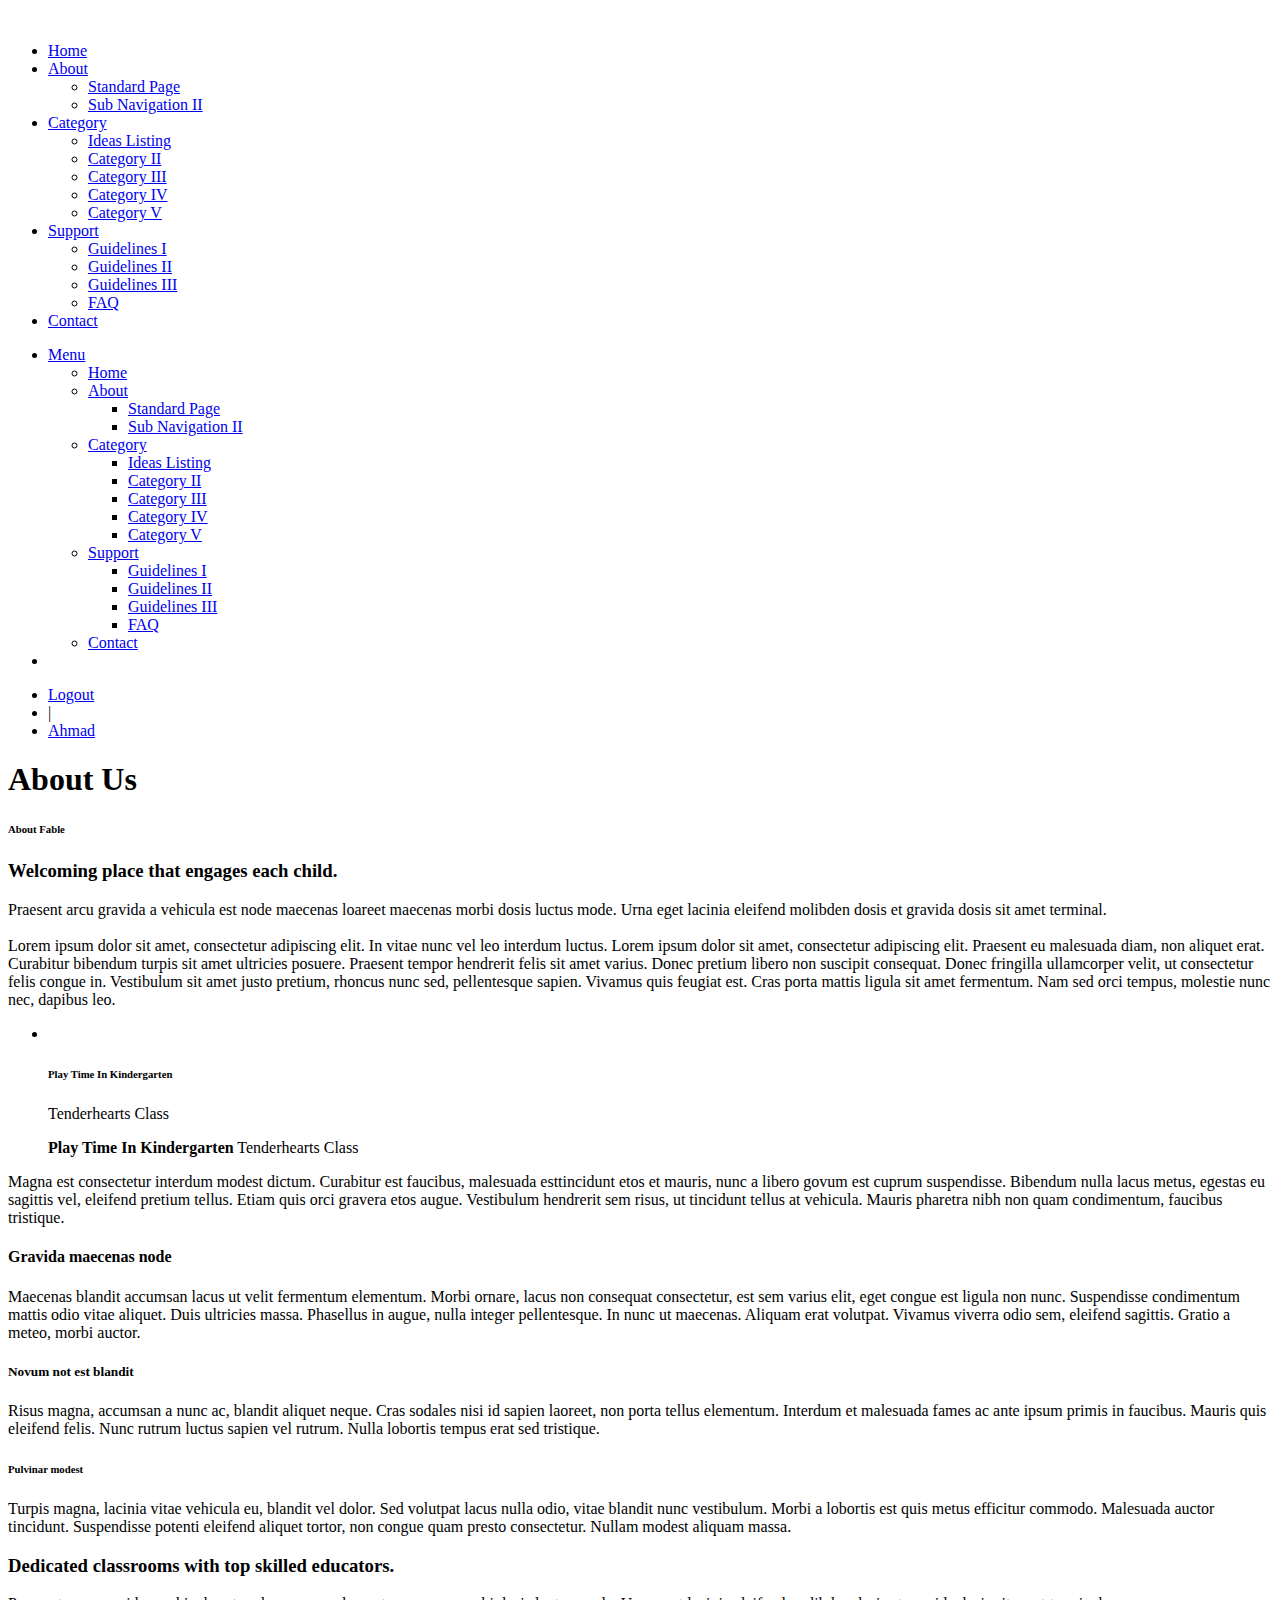
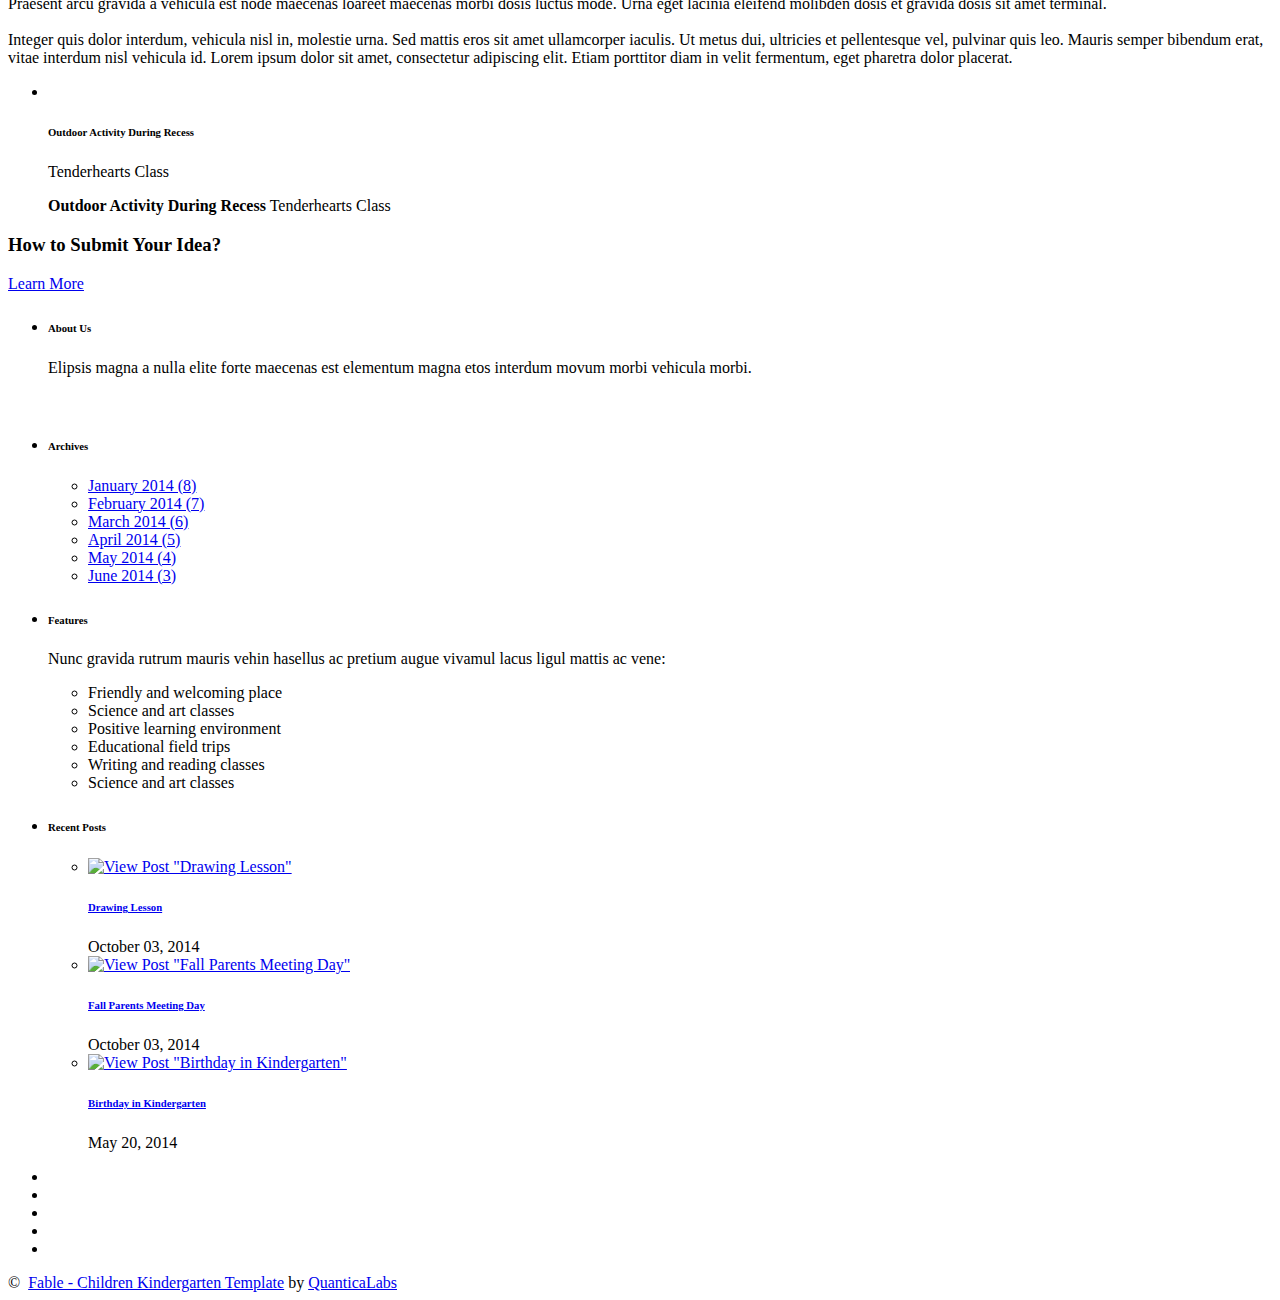
==== about.html @ e6a3b26c "Add files via upload" ====
<!DOCTYPE html>

<html class="template-page-about-us-1">

	<head>

		<title>IPFuntastic - Children Kindergarten Template</title>
		<meta name="keywords" content="" />
		<meta name="description" content="" />		

		<meta http-equiv="content-type" content="text/html; charset=utf-8"/>
		<meta name="viewport" content="width=device-width, initial-scale=1, maximum-scale=1"/>
		<link rel="shortcut icon" href="favicon.ico" type="image/x-icon">
        <link rel="icon" href="favicon.ico" type="image/x-icon">
		<link rel="stylesheet" type="text/css" href="https://fonts.googleapis.com/css?family=Droid+Serif:400,700italic,700,400italic%7CLato:400,100,100italic,300,300italic,400italic,700,700italic,900,900italic%7COpen+Sans:Open+Sans:400,800italic,800,700italic,700,600italic,600,400italic,300italic,300%7CHandlee">

		<link rel="stylesheet" type="text/css" href="style/megafish.css"/>
		<link rel="stylesheet" type="text/css" href="style/superfish.css"/> 
		<link rel="stylesheet" type="text/css" href="style/flexslider.css"/>
		<link rel="stylesheet" type="text/css" href="style/jquery.qtip.css"/>
		<link rel="stylesheet" type="text/css" href="style/jquery-ui.min.css"/>
		<link rel="stylesheet" type="text/css" href="style/jquery-supersized.css"/> 
		<link rel="stylesheet" type="text/css" href="style/jquery.nivo.slider.css"/>
		<link rel="stylesheet" type="text/css" href="style/fancybox/jquery.fancybox.css"/>
		<link rel="stylesheet" type="text/css" href="style/fancybox/helpers/jquery.fancybox-buttons.css"/>
		<link rel="stylesheet" type="text/css" href="style/revslider/layers.css"/> 
		<link rel="stylesheet" type="text/css" href="style/revslider/settings.css"/> 
		<link rel="stylesheet" type="text/css" href="style/revslider/navigation.css"/> 
		<link rel="stylesheet" type="text/css" href="style/base.css"/> 
		<link rel="stylesheet" type="text/css" href="style/responsive.css"/> 
		<link rel="stylesheet" type="text/css" href="style/retina.css"/> 

		<script type="text/javascript" src="script/jquery.min.js"></script>

	</head>

	<body class="template-page-about-us-1">		

		<!-- Header -->
		<div class="template-header">

			<!-- Top header -->
			<div class="template-header-top">

				<div class="template-main template-clear-fix">

					<div class="template-header-top-logo">
						<a href="index.html">
							<img src="media/image/logo_header.png" alt="" />
						</a>
					</div>

					<div class="template-header-top-menu template-clear-fix">	

						<nav class="template-component-menu-default">

							<ul class="sf-menu template-clear-fix">

								<li class="sf-mega-enable-0">
									<a href="index.html"><span class="template-icon-menu template-icon-menu-home"></span>Home</a>
								</li>
								<li class="sf-mega-enable-0">
									<a href="#"><span class="template-icon-menu template-icon-menu-document"></span>About</a>
									<ul>
										<li><a href="about.html" class="template-state-selected">Standard Page</a></li>
										<li><a href="#">Sub Navigation II</a></li>
									</ul>
								</li>
								<li class="sf-mega-enable-0">
									<a href="#"><span class="template-icon-menu template-icon-menu-printer"></span>Category</a>
									<ul>
										<li><a href="category.html">Ideas Listing</a></li>
										<li><a href="#">Category II</a></li>
										<li><a href="#">Category III</a></li>
										<li><a href="#">Category IV</a></li>
										<li><a href="#">Category V</a></li>
									</ul>
								</li>
								<li class="sf-mega-enable-0">
									<a href="#"><span class="template-icon-menu template-icon-menu-lab"></span>Support</a>
									<ul>
										<li><a href="#">Guidelines I</a></li>
										<li><a href="#">Guidelines II</a></li>
										<li><a href="#">Guidelines III</a></li>
										<li><a href="faq.html">FAQ</a></li>
									</ul>
								</li>
								<li class="sf-mega-enable-0">
									<a href="contact.html"><span class="template-icon-menu template-icon-menu-envelope"></span>Contact</a>
								</li>

							</ul>

						</nav>

						<nav class="template-component-menu-responsive">

							<ul class="template-clear-fix">

								<li>
									<a href="#">Menu<span></span></a>
									<ul>
										<li>
											<a href="index.html">Home<span></span></a>
										</li>
										<li>
											<a href="#">About<span></span></a>
											<ul>
												<li><a href="about.html" class="template-state-selected">Standard Page</a></li>
										        <li><a href="#">Sub Navigation II</a></li>
								            </ul>
										</li>
										<li>
											<a href="#">Category<span></span></a>
											<ul>
                                                <li><a href="idea-page.html">Ideas Listing</a></li>
                                                <li><a href="#">Category II</a></li>
                                                <li><a href="#">Category III</a></li>
                                                <li><a href="#">Category IV</a></li>
                                                <li><a href="#">Category V</a></li>
                                            </ul>
										</li>
										<li>
											<a href="#">Support<span></span></a>
											<ul>
                                                <li><a href="#">Guidelines I</a></li>
                                                <li><a href="#">Guidelines II</a></li>
                                                <li><a href="#">Guidelines III</a></li>
                                                <li><a href="faq.html">FAQ</a></li>
                                            </ul>
										</li>
										<li>
											<a href="contact.html">Contact<span></span></a>
										</li>

									</ul>

								<li>

							</ul>

						</nav>

					</div>

				</div>
			</div>

			<!-- Bottom header -->
			<div class="user-panel">
                <div class="template-main template-clear-fix">
                    <div class="content">
                        <ul class="login">
                            <li><a href="#">Logout</a></li>
                            <li>|</li>
                            <li><a href="#">Ahmad</a></li>
                        </ul>
                    </div>
                </div>                
            </div>
			<!-- Bottom header -->
			<div class="template-header-bottom">

				<div class="template-header-bottom-background template-header-bottom-background-img-1 template-header-bottom-background-style-1">
					<div class="template-main">
						<h1>About Us</h1>
						<h6>About Fable</h6>
					</div>
				</div>

			</div>

		</div>

			

		<!-- Content -->
		<div class="template-content">

			<!-- Section -->
			<div class="template-content-section template-padding-bottom-5">

				<!-- Main -->
				<div class="template-main">

					<!-- Layout 50x50 -->
					<div class="template-layout-50x50 template-clear-fix">

						<!-- Left column -->
						<div class="template-layout-column-left template-margin-bottom-reset">

							<div class="template-align-center">

								<h3>Welcoming place that <strong>engages each child.</strong></h3>

								<div class="template-component-divider template-component-divider-style-2"></div>

								<p class="template-margin-top-3">
									Praesent arcu gravida a vehicula est node maecenas loareet maecenas morbi dosis luctus mode. Urna eget lacinia eleifend molibden dosis et gravida dosis sit amet terminal.<br><br>
									
									Lorem ipsum dolor sit amet, consectetur adipiscing elit. In vitae nunc vel leo interdum luctus. Lorem ipsum dolor sit amet, consectetur adipiscing elit. Praesent eu malesuada diam, non aliquet erat. Curabitur bibendum turpis sit amet ultricies posuere. Praesent tempor hendrerit felis sit amet varius. Donec pretium libero non suscipit consequat. Donec fringilla ullamcorper velit, ut consectetur felis congue in. Vestibulum sit amet justo pretium, rhoncus nunc sed, pellentesque sapien. Vivamus quis feugiat est. Cras porta mattis ligula sit amet fermentum. Nam sed orci tempus, molestie nunc nec, dapibus leo.
								</p>

							</div>

						</div>

						<!-- Right column -->
						<div class="template-layout-column-right template-margin-bottom-reset">

							<!-- Gallery -->
							<div class="template-component-gallery">
								<ul class="template-layout-100 template-clear-fix">
									<li class="template-layout-column-left">
										<div class="template-component-image template-component-image-hover-slide-enable template-fancybox template-preloader">
											<a href="media/image/_sample/1050x770/10.jpg" data-fancybox-group="gallery-1">
												<img src="media/image/_sample/690x506/10.jpg" alt="" />
												<span><span><span></span></span></span>
											</a>
											<div>
												<h6>Play Time In Kindergarten</h6>
												<span>Tenderhearts Class</span>
											</div>
											<p><b>Play Time In Kindergarten</b> Tenderhearts Class</p>
										</div>
									</li>
								</ul>
							</div>

						</div>

					</div>

				</div>

			</div>

			<!-- Section -->
			<div class="template-content-section template-background-color-2">
		        <div class="template-main template-clear-fix">
		            <!-- Post -->
				<div class="template-post">

					<!-- Content -->
					<div class="template-post-section-content">
						<div class="template-post-content">

							<p>
								Magna est consectetur interdum modest dictum. Curabitur est faucibus, malesuada esttincidunt etos et mauris, nunc a libero govum est cuprum suspendisse. 
								Bibendum nulla lacus metus, egestas eu sagittis vel, eleifend pretium tellus. Etiam quis orci gravera etos augue. 
								Vestibulum hendrerit sem risus, ut tincidunt tellus at vehicula. Mauris pharetra nibh non quam condimentum, faucibus tristique.
							</p>

							<h4 class="template-margin-top-3">Gravida maecenas node</h4>
							<p class="template-padding-reset">
								Maecenas blandit accumsan lacus ut velit fermentum elementum. 
								Morbi ornare, lacus non consequat consectetur, est sem varius elit, eget congue est ligula non nunc. 
								Suspendisse condimentum mattis odio vitae aliquet. Duis ultricies massa. Phasellus in augue, nulla integer pellentesque. 
								In nunc ut maecenas. Aliquam erat volutpat. Vivamus viverra odio sem, eleifend sagittis. Gratio a meteo, morbi auctor.
							</p>
							<h5 class="template-margin-top-3">Novum not est blandit</h5>
							<p class="template-padding-reset">
								Risus magna, accumsan a nunc ac, blandit aliquet neque. Cras sodales nisi id sapien laoreet, non porta tellus elementum. 
								Interdum et malesuada fames ac ante ipsum primis in faucibus. Mauris quis eleifend felis. Nunc rutrum luctus sapien vel rutrum. 
								Nulla lobortis tempus erat sed tristique.
							</p>

							<h6 class="template-margin-top-3">Pulvinar modest</h6>
							<p class="template-padding-reset">
								Turpis magna, lacinia vitae vehicula eu, blandit vel dolor. Sed volutpat lacus nulla odio, vitae blandit nunc vestibulum. 
								Morbi a lobortis est quis metus efficitur commodo. Malesuada auctor tincidunt. 
								Suspendisse potenti eleifend aliquet tortor, non congue quam presto consectetur. 
								Nullam modest aliquam massa.
							</p>
						</div>
					</div>

				</div>	
		        </div>
				
				
			</div>

			<!-- Section -->
			<div class="template-content-section template-padding-bottom-5">

				<!-- Main -->
				<div class="template-main">

					<!-- Layout 50x50 -->
					<div class="template-layout-50x50 template-clear-fix">

						<!-- Left column -->
						<div class="template-layout-column-left template-margin-bottom-reset">

							<div class="template-align-center">

								<h3>Dedicated classrooms with <strong>top skilled educators.</strong></h3>

								<div class="template-component-divider template-component-divider-style-2"></div>


								<p class="template-margin-top-3">
									Praesent arcu gravida a vehicula est node maecenas loareet maecenas morbi dosis luctus mode. Urna eget lacinia eleifend molibden dosis et gravida dosis sit amet terminal.<br><br>
									Integer quis dolor interdum, vehicula nisl in, molestie urna. Sed mattis eros sit amet ullamcorper iaculis. Ut metus dui, ultricies et pellentesque vel, pulvinar quis leo. Mauris semper bibendum erat, vitae interdum nisl vehicula id. Lorem ipsum dolor sit amet, consectetur adipiscing elit. Etiam porttitor diam in velit fermentum, eget pharetra dolor placerat.
								</p>

							</div>

						</div>

						<!-- Right column -->
						<div class="template-layout-column-right template-margin-bottom-reset">

							<!-- Gallery -->
							<div class="template-component-gallery">
								<ul class="template-layout-100 template-clear-fix">
									<li class="template-layout-column-left">
										<div class="template-component-image template-component-image-hover-slide-enable template-fancybox template-preloader">
											<a href="media/image/_sample/1050x770/1.jpg" data-fancybox-group="gallery-1">
												<img src="media/image/_sample/690x506/1.jpg" alt="" />
												<span><span><span></span></span></span>
											</a>
											<div>
												<h6>Outdoor Activity During Recess</h6>
												<span>Tenderhearts Class</span>
											</div>
											<p><b>Outdoor Activity During Recess</b> Tenderhearts Class</p>
										</div>
									</li>
								</ul>
							</div>

						</div>

					</div>

				</div>

			</div>

			<!-- Section -->
			<div class="template-content-section template-padding-top-reset template-padding-bottom-reset template-background-color-2">
			
				<!-- Main -->
				<div class="template-main">
							
					<!-- Call to action -->
					<div class="template-component-call-to-action template-component-call-to-action-style-2">

						<!-- Content -->
						<div class="template-component-call-to-action-content">

							<!-- Left column -->
							<div class="template-component-call-to-action-content-left">

								<!-- Header -->
								<h3>How to Submit Your Idea?</h3>

							</div>

							<!-- Right column -->
							<div class="template-component-call-to-action-content-right">

								<!-- Button -->
								<a href="#" class="template-component-button template-component-button-style-1">Learn More<i></i></a>

							</div>									

						</div>

					</div>				
				
				</div>
			
			</div>

		</div>
		
		<!-- Footer -->
		<div class="template-footer">

			<!-- Top footer -->
			<div class="template-footer-top">

				<!-- Main -->
				<div class="template-main">

					<!-- Widget list -->
					<ul class="template-widget-list template-layout-25x25x25x25 template-clear-fix">	

						<!-- Left column -->
						<li class="template-layout-column-left">
							<h6>
								<span>About Us</span>
								<span></span>
							</h6>
							<div>
								<div class="template-widget-text">
									<p class="template-margin-reset">
										Elipsis magna a nulla elite forte maecenas est elementum magna etos interdum movum morbi vehicula morbi. 
									</p>
									<img src="media/image/logo_footer.png" class="template-footer-logo template-margin-top-2" alt="" />
								</div>
							</div>
						</li>

						<!-- Center left column -->
						<li class="template-layout-column-center-left">
							<h6>
								<span>Archives</span>
								<span></span>
							</h6>
							<div>
								<div class="template-widget-archive template-widget-archive-style-1">
									<ul>
										<li>
											<a href="blog-page-archive.html" title="January 2014 (8)">January 2014 (8)</a>
										</li>
										<li>
											<a href="blog-page-archive.html" title="February 2014 (7)">February 2014 (7)</a>
										</li>
										<li>
											<a href="blog-page-archive.html" title="March 2014 (6)">March 2014 (6)</a>
										</li>
										<li>
											<a href="blog-page-archive.html" title="April 2014 (5)">April 2014 (5)</a>
										</li>
										<li>
											<a href="blog-page-archive.html" title="May 2014 (4)">May 2014 (4)</a>
										</li>
										<li>
											<a href="blog-page-archive.html" title="June 2014 (3)">June 2014 (3)</a>
										</li>
									</ul>
								</div>
							</div>
						</li>

						<!-- Center right column -->
						<li class="template-layout-column-center-right">
							<h6>
								<span>Features</span>
								<span></span>
							</h6>
							<div>
								<p>Nunc gravida rutrum mauris vehin hasellus ac pretium augue vivamul lacus ligul mattis ac vene:</p>
								<div class="template-component-list template-component-list-style-1-alt template-margin-top-2">
									<ul>
										<li>Friendly and welcoming place</li>
										<li>Science and art classes</li>
										<li>Positive learning environment</li>
										<li>Educational field trips</li>
										<li>Writing and reading classes</li>
										<li>Science and art classes</li>												
									</ul>
								</div>
							</div>
						</li>

						<!-- Right column -->
						<li class="template-layout-column-right">
							<h6>
								<span>Recent Posts</span>
								<span></span>
							</h6>
							<div>
								<div class="template-widget-recent-post template-widget-recent-post-style-1">
									<ul>
										<li>
											<a href="post-image.html">
												<img src="media/image/_sample/150x150/7.jpg" alt="View Post &quot;Drawing Lesson&quot;"/>
											</a>
											<h6>
												<a href="post-image.html" title="View Post &quot;Drawing Lesson&quot;">
													Drawing Lesson
												</a>
											</h6>
											<span class="template-icon-blog template-icon-blog-date">October 03, 2014</span>
										</li>
										<li>
											<a href="post-image.html">
												<img src="media/image/_sample/150x150/4.jpg" alt="View Post &quot;Fall Parents Meeting Day&quot;"/>
											</a>
											<h6>
												<a href="post-image.html" title="View Post &quot;Fall Parents Meeting Day&quot;">
													Fall Parents Meeting Day
												</a>
											</h6>
											<span class="template-icon-blog template-icon-blog-date">October 03, 2014</span>
										</li>												
										<li>
											<a href="post-image.html">
												<img src="media/image/_sample/150x150/9.jpg" alt="View Post &quot;Birthday in Kindergarten&quot;"/>
											</a>
											<h6>
												<a href="post-image.html" title="View Post &quot;Birthday in Kindergarten&quot;">
													Birthday in Kindergarten
												</a>
											</h6>
											<span class="template-icon-blog template-icon-blog-date">May 20, 2014</span>
										</li>
									</ul>
								</div>									
							</div>
						</li>

					</ul>

				</div>

			</div>

			<!-- Bottom footer -->
			<div class="template-footer-bottom">
				<div class="template-align-center template-main">
					<div class="template-component-social-icon template-component-social-icon-style-1 template-clear-fix template-margin-bottom-2">
						<ul>
							<li><a href="#" class="template-component-social-icon-behance"></a></li>
							<li><a href="#" class="template-component-social-icon-dribbble"></a></li>
							<li><a href="#" class="template-component-social-icon-envato"></a></li>
							<li><a href="#" class="template-component-social-icon-facebook"></a></li>
							<li><a href="#" class="template-component-social-icon-twitter"></a></li>
						</ul>
					</div>
					<div>
						&copy;&nbsp;
						<a href="http://themeforest.net/user/QuanticaLabs/portfolio?ref=QuanticaLabs">Fable - Children Kindergarten Template</a> 
						by <a href="http://themeforest.net/user/QuanticaLabs/portfolio?ref=QuanticaLabs">QuanticaLabs</a>
					</div>
				</div>
			</div>

		</div>

		<!-- Go to top button -->
		<a href="#go-to-top" class="template-component-go-to-top"></a>

		<script type="text/javascript" src="script/jquery-ui.min.js"></script>
		<script type="text/javascript" src="script/jquery.vide.js"></script>
		<script type="text/javascript" src="script/superfish.min.js"></script>
		<script type="text/javascript" src="script/jquery.easing.js"></script>
		<script type="text/javascript" src="script/jquery.blockUI.js"></script>
		<script type="text/javascript" src="script/jquery.qtip.min.js"></script>
		<script type="text/javascript" src="script/jquery.actual.min.js"></script>
		<script type="text/javascript" src="script/jquery.jplayer.min.js"></script>
		<script type="text/javascript" src="script/jquery.scrollTo.min.js"></script>
		<script type="text/javascript" src="script/jquery.waypoints.min.js"></script>
		<script type="text/javascript" src="script/jquery.countdown.min.js"></script>
		<script type="text/javascript" src="script/jplayer.playlist.min.js"></script>
		<script type="text/javascript" src="script/jquery.zaccordion.min.js"></script>
		<script type="text/javascript" src="script/jquery.flexslider-min.js"></script>
		<script type="text/javascript" src="script/jquery.supersized.min.js"></script>
		<script type="text/javascript" src="script/jquery.nivo.slider.pack.js"></script>
		<script type="text/javascript" src="script/jquery.touchSwipe.min.js"></script>
		<script type="text/javascript" src="script/jquery.infieldlabel.min.js"></script>
		<script type="text/javascript" src="script/jquery.carouFredSel.packed.js"></script>
		<script type="text/javascript" src="script/jquery.fancybox.js"></script>
		<script type="text/javascript" src="script/jquery.fancybox-media.js"></script>
		<script type="text/javascript" src="script/jquery.fancybox-buttons.js"></script>
		<script type="text/javascript" src="script/jquery.windowDimensionListener.js"></script>
		<script type="text/javascript" src="script/jquery.responsiveElement.js"></script>

		<script type="text/javascript" src="script/revslider/jquery.themepunch.revolution.min.js"></script>
		<script type="text/javascript" src="script/revslider/jquery.themepunch.tools.min.js"></script>
		<script type="text/javascript" src="script/revslider/extensions/revolution.extension.actions.min.js"></script>
		<script type="text/javascript" src="script/revslider/extensions/revolution.extension.carousel.min.js"></script>
		<script type="text/javascript" src="script/revslider/extensions/revolution.extension.kenburn.min.js"></script>
		<script type="text/javascript" src="script/revslider/extensions/revolution.extension.layeranimation.min.js"></script>
		<script type="text/javascript" src="script/revslider/extensions/revolution.extension.migration.min.js"></script>
		<script type="text/javascript" src="script/revslider/extensions/revolution.extension.navigation.min.js"></script>
		<script type="text/javascript" src="script/revslider/extensions/revolution.extension.parallax.min.js"></script>
		<script type="text/javascript" src="script/revslider/extensions/revolution.extension.slideanims.min.js"></script>
		<script type="text/javascript" src="script/revslider/extensions/revolution.extension.video.min.js"></script>

		<script type="text/javascript" src="script/sticky.min.js"></script>
		<script type="text/javascript" src="http://maps.google.com/maps/api/js?sensor=false"></script>  

		<script type="text/javascript" src="script/jquery.template.component.js"></script>

		<script type="text/javascript" src="script/public.js"></script>

	</body>

</html>
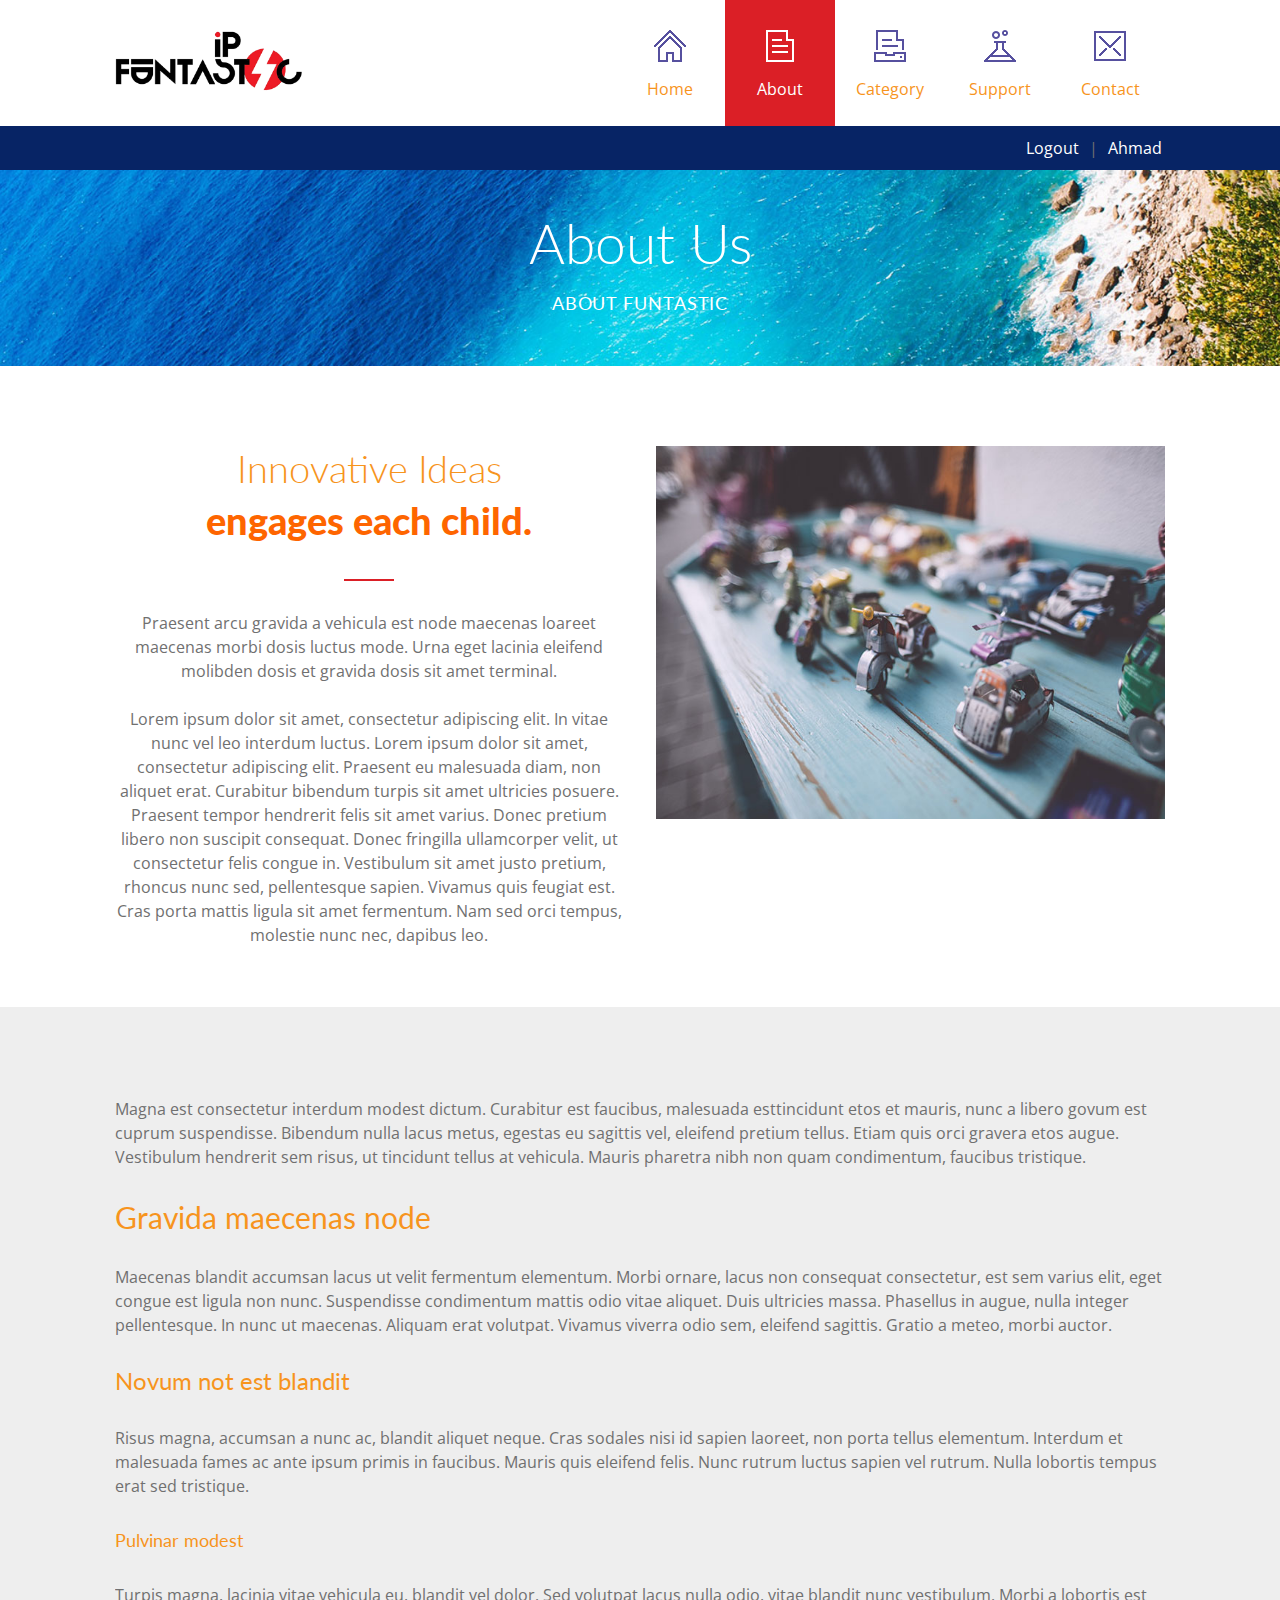
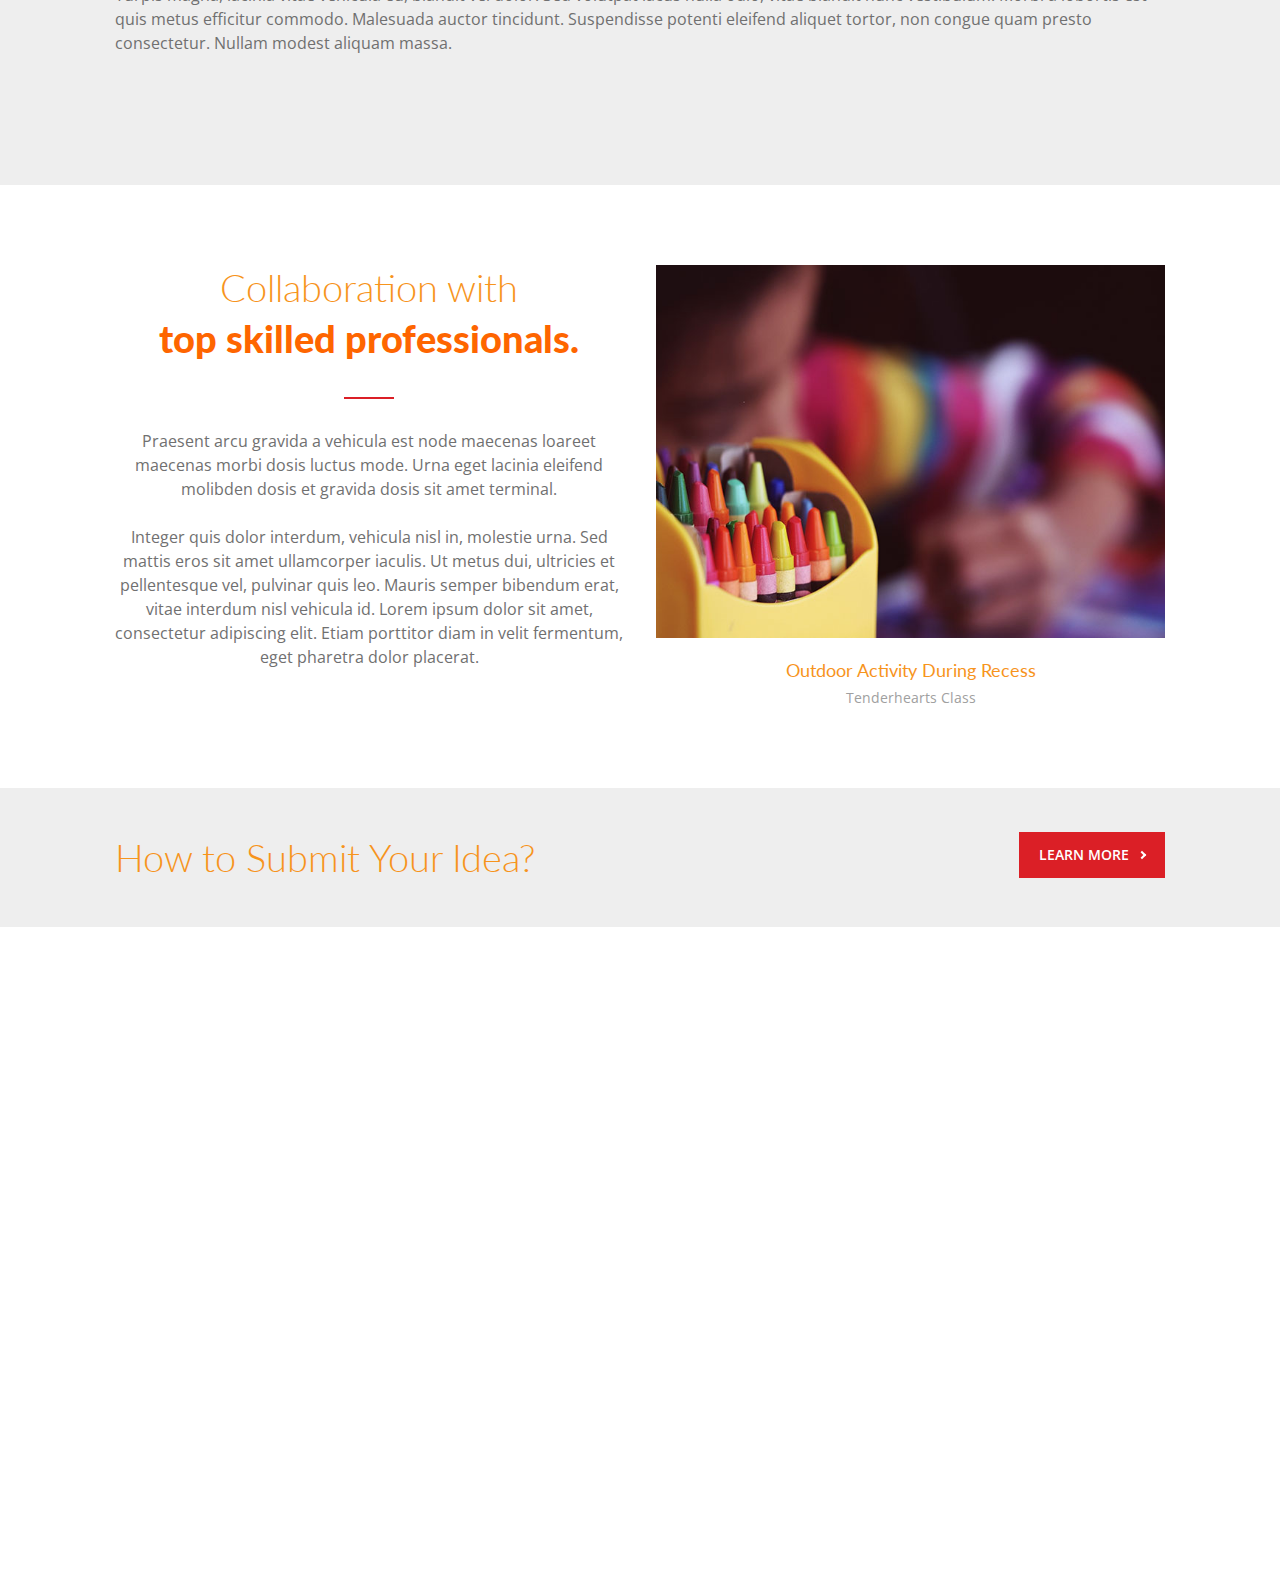
==== commit 933e8234: "added new file, faq.html and 404.html" ====
--- a/about.html
+++ b/about.html
@@ -165,7 +165,7 @@
 				<div class="template-header-bottom-background template-header-bottom-background-img-1 template-header-bottom-background-style-1">
 					<div class="template-main">
 						<h1>About Us</h1>
-						<h6>About Fable</h6>
+						<h6>About Funtastic</h6>
 					</div>
 				</div>
 
@@ -192,7 +192,7 @@
 
 							<div class="template-align-center">
 
-								<h3>Welcoming place that <strong>engages each child.</strong></h3>
+								<h3>Innovative Ideas <strong>engages each child.</strong></h3>
 
 								<div class="template-component-divider template-component-divider-style-2"></div>
 
@@ -218,11 +218,6 @@
 												<img src="media/image/_sample/690x506/10.jpg" alt="" />
 												<span><span><span></span></span></span>
 											</a>
-											<div>
-												<h6>Play Time In Kindergarten</h6>
-												<span>Tenderhearts Class</span>
-											</div>
-											<p><b>Play Time In Kindergarten</b> Tenderhearts Class</p>
 										</div>
 									</li>
 								</ul>
@@ -296,7 +291,7 @@
 
 							<div class="template-align-center">
 
-								<h3>Dedicated classrooms with <strong>top skilled educators.</strong></h3>
+								<h3>Collaboration with <strong>top skilled professionals.</strong></h3>
 
 								<div class="template-component-divider template-component-divider-style-2"></div>
 
@@ -416,22 +411,22 @@
 								<div class="template-widget-archive template-widget-archive-style-1">
 									<ul>
 										<li>
-											<a href="blog-page-archive.html" title="January 2014 (8)">January 2014 (8)</a>
-										</li>
-										<li>
-											<a href="blog-page-archive.html" title="February 2014 (7)">February 2014 (7)</a>
-										</li>
-										<li>
-											<a href="blog-page-archive.html" title="March 2014 (6)">March 2014 (6)</a>
-										</li>
-										<li>
-											<a href="blog-page-archive.html" title="April 2014 (5)">April 2014 (5)</a>
-										</li>
-										<li>
-											<a href="blog-page-archive.html" title="May 2014 (4)">May 2014 (4)</a>
-										</li>
-										<li>
-											<a href="blog-page-archive.html" title="June 2014 (3)">June 2014 (3)</a>
+											<a href="archive.html" title="January 2014 (8)">January 2014 (8)</a>
+										</li>
+										<li>
+											<a href="archive.html" title="February 2014 (7)">February 2014 (7)</a>
+										</li>
+										<li>
+											<a href="archive.html" title="March 2014 (6)">March 2014 (6)</a>
+										</li>
+										<li>
+											<a href="archive.html" title="April 2014 (5)">April 2014 (5)</a>
+										</li>
+										<li>
+											<a href="archive.html" title="May 2014 (4)">May 2014 (4)</a>
+										</li>
+										<li>
+											<a href="archive.html" title="June 2014 (3)">June 2014 (3)</a>
 										</li>
 									</ul>
 								</div>
@@ -441,19 +436,19 @@
 						<!-- Center right column -->
 						<li class="template-layout-column-center-right">
 							<h6>
-								<span>Features</span>
+								<span>Featured Ideas</span>
 								<span></span>
 							</h6>
 							<div>
 								<p>Nunc gravida rutrum mauris vehin hasellus ac pretium augue vivamul lacus ligul mattis ac vene:</p>
 								<div class="template-component-list template-component-list-style-1-alt template-margin-top-2">
 									<ul>
-										<li>Friendly and welcoming place</li>
-										<li>Science and art classes</li>
-										<li>Positive learning environment</li>
-										<li>Educational field trips</li>
-										<li>Writing and reading classes</li>
-										<li>Science and art classes</li>												
+										<li>Idea title 1</li>
+										<li>Idea title 2</li>
+										<li>Idea title 3</li>
+										<li>Idea title 4</li>
+										<li>Idea title 5</li>
+										<li>Idea title 6</li>												
 									</ul>
 								</div>
 							</div>
@@ -469,37 +464,37 @@
 								<div class="template-widget-recent-post template-widget-recent-post-style-1">
 									<ul>
 										<li>
-											<a href="post-image.html">
+											<a href="idea-page.html">
 												<img src="media/image/_sample/150x150/7.jpg" alt="View Post &quot;Drawing Lesson&quot;"/>
 											</a>
 											<h6>
-												<a href="post-image.html" title="View Post &quot;Drawing Lesson&quot;">
-													Drawing Lesson
+												<a href="idea-page.html" title="View Post &quot;Drawing Lesson&quot;">
+													Idea's Title
 												</a>
 											</h6>
-											<span class="template-icon-blog template-icon-blog-date">October 03, 2014</span>
-										</li>
-										<li>
-											<a href="post-image.html">
+											<span class="template-icon-blog template-icon-blog-date">June 03, 2016</span>
+										</li>
+										<li>
+											<a href="idea-page.html">
 												<img src="media/image/_sample/150x150/4.jpg" alt="View Post &quot;Fall Parents Meeting Day&quot;"/>
 											</a>
 											<h6>
-												<a href="post-image.html" title="View Post &quot;Fall Parents Meeting Day&quot;">
-													Fall Parents Meeting Day
+												<a href="idea-page.html" title="View Post &quot;Fall Parents Meeting Day&quot;">
+													Idea's Title 2
 												</a>
 											</h6>
-											<span class="template-icon-blog template-icon-blog-date">October 03, 2014</span>
+											<span class="template-icon-blog template-icon-blog-date">May 10, 2016</span>
 										</li>												
 										<li>
-											<a href="post-image.html">
+											<a href="idea-page.html">
 												<img src="media/image/_sample/150x150/9.jpg" alt="View Post &quot;Birthday in Kindergarten&quot;"/>
 											</a>
 											<h6>
-												<a href="post-image.html" title="View Post &quot;Birthday in Kindergarten&quot;">
-													Birthday in Kindergarten
+												<a href="idea-page.html" title="View Post &quot;Birthday in Kindergarten&quot;">
+													Idea's Title 3
 												</a>
 											</h6>
-											<span class="template-icon-blog template-icon-blog-date">May 20, 2014</span>
+											<span class="template-icon-blog template-icon-blog-date">April 20, 2016</span>
 										</li>
 									</ul>
 								</div>									
@@ -517,17 +512,17 @@
 				<div class="template-align-center template-main">
 					<div class="template-component-social-icon template-component-social-icon-style-1 template-clear-fix template-margin-bottom-2">
 						<ul>
-							<li><a href="#" class="template-component-social-icon-behance"></a></li>
-							<li><a href="#" class="template-component-social-icon-dribbble"></a></li>
-							<li><a href="#" class="template-component-social-icon-envato"></a></li>
-							<li><a href="#" class="template-component-social-icon-facebook"></a></li>
+						    <li><a href="#" class="template-component-social-icon-facebook"></a></li>
 							<li><a href="#" class="template-component-social-icon-twitter"></a></li>
+							<li><a href="#" class="template-component-social-icon-instagram"></a></li>
+							<li><a href="#" class="template-component-social-icon-youtube"></a></li>
+							<li><a href="#" class="template-component-social-icon-googleplus"></a></li>
 						</ul>
 					</div>
 					<div>
 						&copy;&nbsp;
-						<a href="http://themeforest.net/user/QuanticaLabs/portfolio?ref=QuanticaLabs">Fable - Children Kindergarten Template</a> 
-						by <a href="http://themeforest.net/user/QuanticaLabs/portfolio?ref=QuanticaLabs">QuanticaLabs</a>
+						<a href="#">IPFuntastic Ideas Bank</a> 
+						by <a href="http://www.opendynamics.com.my">Open Dynamics Sdn Bhd</a>
 					</div>
 				</div>
 			</div>
--- a/style/megafish.css
+++ b/style/megafish.css
@@ -0,0 +1,26 @@
+/*** ESSENTIAL STYLES ***/
+.sf-menu {
+  position: relative;
+  margin: 0;
+  padding: 0;
+  list-style: none;
+}
+.sf-menu .sf-mega {
+  position: absolute;
+  display: none;
+  top: 100%;
+  left: 0;
+  z-index: 99;
+}
+.sf-menu > li {
+  float: left;
+}
+.sf-menu li:hover > .sf-mega,
+.sf-menu li.sfHover > .sf-mega {
+  display: block;
+}
+
+.sf-menu > li > a {
+  display: block;
+  position: relative;
+}--- a/style/superfish.css
+++ b/style/superfish.css
@@ -0,0 +1,44 @@
+
+.sf-menu,
+.sf-menu * 
+{
+	margin:0;
+	padding:0;
+	list-style:none;
+}
+
+.sf-menu li 
+{
+	position:relative;
+}
+
+.sf-menu ul 
+{
+	left:0;
+	top:100%;
+	z-index:99;
+	display:none;
+	position:absolute;
+}
+
+.sf-menu>li 
+{
+	float:left;
+}
+
+.sf-menu li:hover>ul,
+.sf-menu li.sfHover>ul 
+{
+	display:block;
+}
+
+.sf-menu a 
+{
+	display:block;
+	position:relative;
+}
+.sf-menu ul ul 
+{
+	top:0;
+	left:100%;
+}--- a/style/revslider/layers.css
+++ b/style/revslider/layers.css
@@ -0,0 +1,4242 @@
+/*-----------------------------------------------------------------------------
+
+-	Revolution Slider 5.0 Layer Style Settings -
+
+Screen Stylesheet
+
+version:   	5.0.0
+date:      	18/03/15
+author:		themepunch
+email:     	info@themepunch.com
+website:   	http://www.themepunch.com
+-----------------------------------------------------------------------------*/
+
+.tp-caption.Twitter-Content a,.tp-caption.Twitter-Content a:visited
+{
+	color:#0084B4!important;
+}
+
+.tp-caption.Twitter-Content a:hover
+{
+	color:#0084B4!important;
+	text-decoration:underline!important;
+}
+
+.tp-caption.medium_grey,.medium_grey
+{
+	background-color:#888;
+	border-style:none;
+	border-width:0;
+	color:#fff;
+	font-family:Arial;
+	font-size:20px;
+	font-weight:700;
+	line-height:20px;
+	margin:0;
+	padding:2px 4px;
+	position:absolute;
+	text-shadow:0 2px 5px rgba(0,0,0,0.5);
+	white-space:nowrap;
+}
+
+.tp-caption.small_text,.small_text
+{
+	border-style:none;
+	border-width:0;
+	color:#fff;
+	font-family:Arial;
+	font-size:14px;
+	font-weight:700;
+	line-height:20px;
+	margin:0;
+	position:absolute;
+	text-shadow:0 2px 5px rgba(0,0,0,0.5);
+	white-space:nowrap;
+}
+
+.tp-caption.medium_text,.medium_text
+{
+	border-style:none;
+	border-width:0;
+	color:#fff;
+	font-family:Arial;
+	font-size:20px;
+	font-weight:700;
+	line-height:20px;
+	margin:0;
+	position:absolute;
+	text-shadow:0 2px 5px rgba(0,0,0,0.5);
+	white-space:nowrap;
+}
+
+.tp-caption.large_text,.large_text
+{
+	border-style:none;
+	border-width:0;
+	color:#fff;
+	font-family:Arial;
+	font-size:40px;
+	font-weight:700;
+	line-height:40px;
+	margin:0;
+	position:absolute;
+	text-shadow:0 2px 5px rgba(0,0,0,0.5);
+	white-space:nowrap;
+}
+
+.tp-caption.very_large_text,.very_large_text
+{
+	border-style:none;
+	border-width:0;
+	color:#fff;
+	font-family:Arial;
+	font-size:60px;
+	font-weight:700;
+	letter-spacing:-2px;
+	line-height:60px;
+	margin:0;
+	position:absolute;
+	text-shadow:0 2px 5px rgba(0,0,0,0.5);
+	white-space:nowrap;
+}
+
+.tp-caption.very_big_white,.very_big_white
+{
+	background-color:#000;
+	border-style:none;
+	border-width:0;
+	color:#fff;
+	font-family:Arial;
+	font-size:60px;
+	font-weight:800;
+	line-height:60px;
+	margin:0;
+	padding:1px 4px 0;
+	position:absolute;
+	text-shadow:none;
+	white-space:nowrap;
+}
+
+.tp-caption.very_big_black,.very_big_black
+{
+	background-color:#fff;
+	border-style:none;
+	border-width:0;
+	color:#000;
+	font-family:Arial;
+	font-size:60px;
+	font-weight:700;
+	line-height:60px;
+	margin:0;
+	padding:1px 4px 0;
+	position:absolute;
+	text-shadow:none;
+	white-space:nowrap;
+}
+
+.tp-caption.modern_medium_fat,.modern_medium_fat
+{
+	border-style:none;
+	border-width:0;
+	color:#000;
+	font-family:"Open Sans", sans-serif;
+	font-size:24px;
+	font-weight:800;
+	line-height:20px;
+	margin:0;
+	position:absolute;
+	text-shadow:none;
+	white-space:nowrap;
+}
+
+.tp-caption.modern_medium_fat_white,.modern_medium_fat_white
+{
+	border-style:none;
+	border-width:0;
+	color:#fff;
+	font-family:"Open Sans", sans-serif;
+	font-size:24px;
+	font-weight:800;
+	line-height:20px;
+	margin:0;
+	position:absolute;
+	text-shadow:none;
+	white-space:nowrap;
+}
+
+.tp-caption.modern_medium_light,.modern_medium_light
+{
+	border-style:none;
+	border-width:0;
+	color:#000;
+	font-family:"Open Sans", sans-serif;
+	font-size:24px;
+	font-weight:300;
+	line-height:20px;
+	margin:0;
+	position:absolute;
+	text-shadow:none;
+	white-space:nowrap;
+}
+
+.tp-caption.modern_big_bluebg,.modern_big_bluebg
+{
+	background-color:#4e5b6c;
+	border-style:none;
+	border-width:0;
+	color:#fff;
+	font-family:"Open Sans", sans-serif;
+	font-size:30px;
+	font-weight:800;
+	letter-spacing:0;
+	line-height:36px;
+	margin:0;
+	padding:3px 10px;
+	position:absolute;
+	text-shadow:none;
+}
+
+.tp-caption.modern_big_redbg,.modern_big_redbg
+{
+	background-color:#de543e;
+	border-style:none;
+	border-width:0;
+	color:#fff;
+	font-family:"Open Sans", sans-serif;
+	font-size:30px;
+	font-weight:300;
+	letter-spacing:0;
+	line-height:36px;
+	margin:0;
+	padding:1px 10px 3px;
+	position:absolute;
+	text-shadow:none;
+}
+
+.tp-caption.modern_small_text_dark,.modern_small_text_dark
+{
+	border-style:none;
+	border-width:0;
+	color:#555;
+	font-family:Arial;
+	font-size:14px;
+	line-height:22px;
+	margin:0;
+	position:absolute;
+	text-shadow:none;
+	white-space:nowrap;
+}
+
+.tp-caption.boxshadow,.boxshadow
+{
+	-moz-box-shadow:0 0 20px rgba(0,0,0,0.5);
+	-webkit-box-shadow:0 0 20px rgba(0,0,0,0.5);
+	box-shadow:0 0 20px rgba(0,0,0,0.5);
+}
+
+.tp-caption.black,.black
+{
+	color:#000;
+	text-shadow:none;
+}
+
+.tp-caption.noshadow,.noshadow
+{
+	text-shadow:none;
+}
+
+.tp-caption.thinheadline_dark,.thinheadline_dark
+{
+	background-color:transparent;
+	color:rgba(0,0,0,0.85);
+	font-family:"Open Sans";
+	font-size:30px;
+	font-weight:300;
+	line-height:30px;
+	position:absolute;
+	text-shadow:none;
+}
+
+.tp-caption.thintext_dark,.thintext_dark
+{
+	background-color:transparent;
+	color:rgba(0,0,0,0.85);
+	font-family:"Open Sans";
+	font-size:16px;
+	font-weight:300;
+	line-height:26px;
+	position:absolute;
+	text-shadow:none;
+}
+
+.tp-caption.largeblackbg,.largeblackbg
+{
+	-moz-border-radius:0;
+	-webkit-border-radius:0;
+	background-color:#000;
+	border-radius:0;
+	color:#fff;
+	font-family:"Open Sans";
+	font-size:50px;
+	font-weight:300;
+	line-height:70px;
+	padding:0 20px;
+	position:absolute;
+	text-shadow:none;
+}
+
+.tp-caption.largepinkbg,.largepinkbg
+{
+	-moz-border-radius:0;
+	-webkit-border-radius:0;
+	background-color:#db4360;
+	border-radius:0;
+	color:#fff;
+	font-family:"Open Sans";
+	font-size:50px;
+	font-weight:300;
+	line-height:70px;
+	padding:0 20px;
+	position:absolute;
+	text-shadow:none;
+}
+
+.tp-caption.largewhitebg,.largewhitebg
+{
+	-moz-border-radius:0;
+	-webkit-border-radius:0;
+	background-color:#fff;
+	border-radius:0;
+	color:#000;
+	font-family:"Open Sans";
+	font-size:50px;
+	font-weight:300;
+	line-height:70px;
+	padding:0 20px;
+	position:absolute;
+	text-shadow:none;
+}
+
+.tp-caption.largegreenbg,.largegreenbg
+{
+	-moz-border-radius:0;
+	-webkit-border-radius:0;
+	background-color:#67ae73;
+	border-radius:0;
+	color:#fff;
+	font-family:"Open Sans";
+	font-size:50px;
+	font-weight:300;
+	line-height:70px;
+	padding:0 20px;
+	position:absolute;
+	text-shadow:none;
+}
+
+.tp-caption.excerpt,.excerpt
+{
+	background-color:rgba(0,0,0,1);
+	border-color:#fff;
+	border-style:none;
+	border-width:0;
+	color:#fff;
+	font-family:Arial;
+	font-size:36px;
+	font-weight:700;
+	height:auto;
+	letter-spacing:-1.5px;
+	line-height:36px;
+	margin:0;
+	padding:1px 4px 0;
+	text-decoration:none;
+	text-shadow:none;
+	white-space:normal!important;
+	width:150px;
+}
+
+.tp-caption.large_bold_grey,.large_bold_grey
+{
+	background-color:transparent;
+	border-color:#ffd658;
+	border-style:none;
+	border-width:0;
+	color:#666;
+	font-family:"Open Sans";
+	font-size:60px;
+	font-weight:800;
+	line-height:60px;
+	margin:0;
+	padding:1px 4px 0;
+	text-decoration:none;
+	text-shadow:none;
+}
+
+.tp-caption.medium_thin_grey,.medium_thin_grey
+{
+	background-color:transparent;
+	border-color:#ffd658;
+	border-style:none;
+	border-width:0;
+	color:#666;
+	font-family:"Open Sans";
+	font-size:34px;
+	font-weight:300;
+	line-height:30px;
+	margin:0;
+	padding:1px 4px 0;
+	text-decoration:none;
+	text-shadow:none;
+}
+
+.tp-caption.small_thin_grey,.small_thin_grey
+{
+	background-color:transparent;
+	border-color:#ffd658;
+	border-style:none;
+	border-width:0;
+	color:#757575;
+	font-family:"Open Sans";
+	font-size:18px;
+	font-weight:300;
+	line-height:26px;
+	margin:0;
+	padding:1px 4px 0;
+	text-decoration:none;
+	text-shadow:none;
+}
+
+.tp-caption.lightgrey_divider,.lightgrey_divider
+{
+	background-color:rgba(235,235,235,1);
+	background-position:initial initial;
+	background-repeat:initial initial;
+	border-color:#222;
+	border-style:none;
+	border-width:0;
+	height:3px;
+	text-decoration:none;
+	width:370px;
+}
+
+.tp-caption.large_bold_darkblue,.large_bold_darkblue
+{
+	background-color:transparent;
+	border-color:#ffd658;
+	border-style:none;
+	border-width:0;
+	color:#34495e;
+	font-family:"Open Sans";
+	font-size:58px;
+	font-weight:800;
+	line-height:60px;
+	text-decoration:none;
+}
+
+.tp-caption.medium_bg_darkblue,.medium_bg_darkblue
+{
+	background-color:#34495e;
+	border-color:#ffd658;
+	border-style:none;
+	border-width:0;
+	color:#fff;
+	font-family:"Open Sans";
+	font-size:20px;
+	font-weight:800;
+	line-height:20px;
+	padding:10px;
+	text-decoration:none;
+}
+
+.tp-caption.medium_bold_red,.medium_bold_red
+{
+	background-color:transparent;
+	border-color:#ffd658;
+	border-style:none;
+	border-width:0;
+	color:#e33a0c;
+	font-family:"Open Sans";
+	font-size:24px;
+	font-weight:800;
+	line-height:30px;
+	padding:0;
+	text-decoration:none;
+}
+
+.tp-caption.medium_light_red,.medium_light_red
+{
+	background-color:transparent;
+	border-color:#ffd658;
+	border-style:none;
+	border-width:0;
+	color:#e33a0c;
+	font-family:"Open Sans";
+	font-size:21px;
+	font-weight:300;
+	line-height:26px;
+	padding:0;
+	text-decoration:none;
+}
+
+.tp-caption.medium_bg_red,.medium_bg_red
+{
+	background-color:#e33a0c;
+	border-color:#ffd658;
+	border-style:none;
+	border-width:0;
+	color:#fff;
+	font-family:"Open Sans";
+	font-size:20px;
+	font-weight:800;
+	line-height:20px;
+	padding:10px;
+	text-decoration:none;
+}
+
+.tp-caption.medium_bold_orange,.medium_bold_orange
+{
+	background-color:transparent;
+	border-color:#ffd658;
+	border-style:none;
+	border-width:0;
+	color:#f39c12;
+	font-family:"Open Sans";
+	font-size:24px;
+	font-weight:800;
+	line-height:30px;
+	text-decoration:none;
+}
+
+.tp-caption.medium_bg_orange,.medium_bg_orange
+{
+	background-color:#f39c12;
+	border-color:#ffd658;
+	border-style:none;
+	border-width:0;
+	color:#fff;
+	font-family:"Open Sans";
+	font-size:20px;
+	font-weight:800;
+	line-height:20px;
+	padding:10px;
+	text-decoration:none;
+}
+
+.tp-caption.grassfloor,.grassfloor
+{
+	background-color:rgba(160,179,151,1);
+	border-color:#222;
+	border-style:none;
+	border-width:0;
+	height:150px;
+	text-decoration:none;
+	width:4000px;
+}
+
+.tp-caption.large_bold_white,.large_bold_white
+{
+	background-color:transparent;
+	border-color:#ffd658;
+	border-style:none;
+	border-width:0;
+	color:#fff;
+	font-family:"Open Sans";
+	font-size:58px;
+	font-weight:800;
+	line-height:60px;
+	text-decoration:none;
+}
+
+.tp-caption.medium_light_white,.medium_light_white
+{
+	background-color:transparent;
+	border-color:#ffd658;
+	border-style:none;
+	border-width:0;
+	color:#fff;
+	font-family:"Open Sans";
+	font-size:30px;
+	font-weight:300;
+	line-height:36px;
+	padding:0;
+	text-decoration:none;
+}
+
+.tp-caption.mediumlarge_light_white,.mediumlarge_light_white
+{
+	background-color:transparent;
+	border-color:#ffd658;
+	border-style:none;
+	border-width:0;
+	color:#fff;
+	font-family:"Open Sans";
+	font-size:34px;
+	font-weight:300;
+	line-height:40px;
+	padding:0;
+	text-decoration:none;
+}
+
+.tp-caption.mediumlarge_light_white_center,.mediumlarge_light_white_center
+{
+	background-color:transparent;
+	border-color:#ffd658;
+	border-style:none;
+	border-width:0;
+	color:#fff;
+	font-family:"Open Sans";
+	font-size:34px;
+	font-weight:300;
+	line-height:40px;
+	padding:0;
+	text-align:center;
+	text-decoration:none;
+}
+
+.tp-caption.medium_bg_asbestos,.medium_bg_asbestos
+{
+	background-color:#7f8c8d;
+	border-color:#ffd658;
+	border-style:none;
+	border-width:0;
+	color:#fff;
+	font-family:"Open Sans";
+	font-size:20px;
+	font-weight:800;
+	line-height:20px;
+	padding:10px;
+	text-decoration:none;
+}
+
+.tp-caption.medium_light_black,.medium_light_black
+{
+	background-color:transparent;
+	border-color:#ffd658;
+	border-style:none;
+	border-width:0;
+	color:#000;
+	font-family:"Open Sans";
+	font-size:30px;
+	font-weight:300;
+	line-height:36px;
+	padding:0;
+	text-decoration:none;
+}
+
+.tp-caption.large_bold_black,.large_bold_black
+{
+	background-color:transparent;
+	border-color:#ffd658;
+	border-style:none;
+	border-width:0;
+	color:#000;
+	font-family:"Open Sans";
+	font-size:58px;
+	font-weight:800;
+	line-height:60px;
+	text-decoration:none;
+}
+
+.tp-caption.mediumlarge_light_darkblue,.mediumlarge_light_darkblue
+{
+	background-color:transparent;
+	border-color:#ffd658;
+	border-style:none;
+	border-width:0;
+	color:#34495e;
+	font-family:"Open Sans";
+	font-size:34px;
+	font-weight:300;
+	line-height:40px;
+	padding:0;
+	text-decoration:none;
+}
+
+.tp-caption.small_light_white,.small_light_white
+{
+	background-color:transparent;
+	border-color:#ffd658;
+	border-style:none;
+	border-width:0;
+	color:#fff;
+	font-family:"Open Sans";
+	font-size:17px;
+	font-weight:300;
+	line-height:28px;
+	padding:0;
+	text-decoration:none;
+}
+
+.tp-caption.roundedimage,.roundedimage
+{
+	border-color:#222;
+	border-style:none;
+	border-width:0;
+}
+
+.tp-caption.large_bg_black,.large_bg_black
+{
+	background-color:#000;
+	border-color:#ffd658;
+	border-style:none;
+	border-width:0;
+	color:#fff;
+	font-family:"Open Sans";
+	font-size:40px;
+	font-weight:800;
+	line-height:40px;
+	padding:10px 20px 15px;
+	text-decoration:none;
+}
+
+.tp-caption.mediumwhitebg,.mediumwhitebg
+{
+	background-color:#fff;
+	border-color:#000;
+	border-style:none;
+	border-width:0;
+	color:#000;
+	font-family:"Open Sans";
+	font-size:30px;
+	font-weight:300;
+	line-height:30px;
+	padding:5px 15px 10px;
+	text-decoration:none;
+	text-shadow:none;
+}
+
+.tp-caption.maincaption,.maincaption
+{
+	background-color:transparent;
+	border-color:#000;
+	border-style:none;
+	border-width:0;
+	color:#212a40;
+	font-family:roboto;
+	font-size:33px;
+	font-weight:500;
+	line-height:43px;
+	text-decoration:none;
+	text-shadow:none;
+}
+
+.tp-caption.miami_title_60px,.miami_title_60px
+{
+	background-color:transparent;
+	border-color:#000;
+	border-style:none;
+	border-width:0;
+	color:#fff;
+	font-family:"Source Sans Pro";
+	font-size:60px;
+	font-weight:700;
+	letter-spacing:1px;
+	line-height:60px;
+	text-decoration:none;
+	text-shadow:none;
+}
+
+.tp-caption.miami_subtitle,.miami_subtitle
+{
+	background-color:transparent;
+	border-color:#000;
+	border-style:none;
+	border-width:0;
+	color:rgba(255,255,255,0.65);
+	font-family:"Source Sans Pro";
+	font-size:17px;
+	font-weight:400;
+	letter-spacing:2px;
+	line-height:24px;
+	text-decoration:none;
+	text-shadow:none;
+}
+
+.tp-caption.divideline30px,.divideline30px
+{
+	background:#fff;
+	background-color:#fff;
+	border-color:#222;
+	border-style:none;
+	border-width:0;
+	height:2px;
+	min-width:30px;
+	text-decoration:none;
+}
+
+.tp-caption.Miami_nostyle,.Miami_nostyle
+{
+	border-color:#222;
+	border-style:none;
+	border-width:0;
+}
+
+.tp-caption.miami_content_light,.miami_content_light
+{
+	background-color:transparent;
+	border-color:#000;
+	border-style:none;
+	border-width:0;
+	color:#fff;
+	font-family:"Source Sans Pro";
+	font-size:22px;
+	font-weight:400;
+	letter-spacing:0;
+	line-height:28px;
+	text-decoration:none;
+	text-shadow:none;
+}
+
+.tp-caption.miami_title_60px_dark,.miami_title_60px_dark
+{
+	background-color:transparent;
+	border-color:#000;
+	border-style:none;
+	border-width:0;
+	color:#333;
+	font-family:"Source Sans Pro";
+	font-size:60px;
+	font-weight:700;
+	letter-spacing:1px;
+	line-height:60px;
+	text-decoration:none;
+	text-shadow:none;
+}
+
+.tp-caption.miami_content_dark,.miami_content_dark
+{
+	background-color:transparent;
+	border-color:#000;
+	border-style:none;
+	border-width:0;
+	color:#666;
+	font-family:"Source Sans Pro";
+	font-size:22px;
+	font-weight:400;
+	letter-spacing:0;
+	line-height:28px;
+	text-decoration:none;
+	text-shadow:none;
+}
+
+.tp-caption.divideline30px_dark,.divideline30px_dark
+{
+	background-color:#333;
+	border-color:#222;
+	border-style:none;
+	border-width:0;
+	height:2px;
+	min-width:30px;
+	text-decoration:none;
+}
+
+.tp-caption.ellipse70px,.ellipse70px
+{
+	background-color:rgba(0,0,0,0.14902);
+	border-color:#222;
+	border-radius:50px 50px 50px 50px;
+	border-style:none;
+	border-width:0;
+	cursor:pointer;
+	line-height:1px;
+	min-height:70px;
+	min-width:70px;
+	text-decoration:none;
+}
+
+.tp-caption.arrowicon,.arrowicon
+{
+	border-color:#222;
+	border-style:none;
+	border-width:0;
+	line-height:1px;
+}
+
+.tp-caption.MarkerDisplay,.MarkerDisplay
+{
+	background-color:transparent;
+	border-color:#000;
+	border-radius:0 0 0 0;
+	border-style:none;
+	border-width:0;
+	font-family:Permanent Marker;
+	font-style:normal;
+	padding:0;
+	text-decoration:none;
+	text-shadow:none;
+}
+
+.tp-caption.Restaurant-Display,.Restaurant-Display
+{
+	background-color:transparent;
+	border-color:transparent;
+	border-radius:0 0 0 0;
+	border-style:none;
+	border-width:0;
+	color:#fff;
+	font-family:Roboto;
+	font-size:120px;
+	font-style:normal;
+	font-weight:700;
+	line-height:120px;
+	padding:0;
+	text-decoration:none;
+}
+
+.tp-caption.Restaurant-Cursive,.Restaurant-Cursive
+{
+	background-color:transparent;
+	border-color:transparent;
+	border-radius:0 0 0 0;
+	border-style:none;
+	border-width:0;
+	color:#fff;
+	font-family:Nothing you could do;
+	font-size:30px;
+	font-style:normal;
+	font-weight:400;
+	letter-spacing:2px;
+	line-height:30px;
+	padding:0;
+	text-decoration:none;
+}
+
+.tp-caption.Restaurant-ScrollDownText,.Restaurant-ScrollDownText
+{
+	background-color:transparent;
+	border-color:transparent;
+	border-radius:0 0 0 0;
+	border-style:none;
+	border-width:0;
+	color:#fff;
+	font-family:Roboto;
+	font-size:17px;
+	font-style:normal;
+	font-weight:400;
+	letter-spacing:2px;
+	line-height:17px;
+	padding:0;
+	text-decoration:none;
+}
+
+.tp-caption.Restaurant-Description,.Restaurant-Description
+{
+	background-color:transparent;
+	border-color:transparent;
+	border-radius:0 0 0 0;
+	border-style:none;
+	border-width:0;
+	color:#fff;
+	font-family:Roboto;
+	font-size:20px;
+	font-style:normal;
+	font-weight:300;
+	letter-spacing:3px;
+	line-height:30px;
+	padding:0;
+	text-decoration:none;
+}
+
+.tp-caption.Restaurant-Price,.Restaurant-Price
+{
+	background-color:transparent;
+	border-color:transparent;
+	border-radius:0 0 0 0;
+	border-style:none;
+	border-width:0;
+	color:#fff;
+	font-family:Roboto;
+	font-size:30px;
+	font-style:normal;
+	font-weight:300;
+	letter-spacing:3px;
+	line-height:30px;
+	padding:0;
+	text-decoration:none;
+}
+
+.tp-caption.Restaurant-Menuitem,.Restaurant-Menuitem
+{
+	background-color:rgba(0,0,0,1.00);
+	border-color:transparent;
+	border-radius:0 0 0 0;
+	border-style:none;
+	border-width:0;
+	color:rgba(255,255,255,1.00);
+	font-family:Roboto;
+	font-size:17px;
+	font-style:normal;
+	font-weight:400;
+	letter-spacing:2px;
+	line-height:17px;
+	padding:10px 30px;
+	text-align:left;
+	text-decoration:none;
+}
+
+.tp-caption.Furniture-LogoText,.Furniture-LogoText
+{
+	background-color:transparent;
+	border-color:transparent;
+	border-radius:0 0 0 0;
+	border-style:none;
+	border-width:0;
+	color:rgba(230,207,163,1.00);
+	font-family:Raleway;
+	font-size:160px;
+	font-style:normal;
+	font-weight:300;
+	line-height:150px;
+	padding:0;
+	text-decoration:none;
+	text-shadow:none;
+}
+
+.tp-caption.Furniture-Plus,.Furniture-Plus
+{
+	background-color:rgba(255,255,255,1.00);
+	border-color:transparent;
+	border-radius:30px 30px 30px 30px;
+	border-style:none;
+	border-width:0;
+	box-shadow:rgba(0,0,0,0.1) 0 1px 3px;
+	color:rgba(230,207,163,1.00);
+	font-family:Raleway;
+	font-size:20px;
+	font-style:normal;
+	font-weight:400;
+	line-height:20px;
+	padding:6px 7px 4px;
+	text-decoration:none;
+	text-shadow:none;
+}
+
+.tp-caption.Furniture-Title,.Furniture-Title
+{
+	background-color:transparent;
+	border-color:transparent;
+	border-radius:0 0 0 0;
+	border-style:none;
+	border-width:0;
+	color:rgba(0,0,0,1.00);
+	font-family:Raleway;
+	font-size:20px;
+	font-style:normal;
+	font-weight:700;
+	letter-spacing:3px;
+	line-height:20px;
+	padding:0;
+	text-decoration:none;
+	text-shadow:none;
+}
+
+.tp-caption.Furniture-Subtitle,.Furniture-Subtitle
+{
+	background-color:transparent;
+	border-color:transparent;
+	border-radius:0 0 0 0;
+	border-style:none;
+	border-width:0;
+	color:rgba(0,0,0,1.00);
+	font-family:Raleway;
+	font-size:17px;
+	font-style:normal;
+	font-weight:300;
+	line-height:20px;
+	padding:0;
+	text-decoration:none;
+	text-shadow:none;
+}
+
+.tp-caption.Gym-Display,.Gym-Display
+{
+	background-color:transparent;
+	border-color:transparent;
+	border-radius:0 0 0 0;
+	border-style:none;
+	border-width:0;
+	color:rgba(255,255,255,1.00);
+	font-family:Raleway;
+	font-size:80px;
+	font-style:normal;
+	font-weight:900;
+	line-height:70px;
+	padding:0;
+	text-decoration:none;
+}
+
+.tp-caption.Gym-Subline,.Gym-Subline
+{
+	background-color:transparent;
+	border-color:transparent;
+	border-radius:0 0 0 0;
+	border-style:none;
+	border-width:0;
+	color:rgba(255,255,255,1.00);
+	font-family:Raleway;
+	font-size:30px;
+	font-style:normal;
+	font-weight:100;
+	letter-spacing:5px;
+	line-height:30px;
+	padding:0;
+	text-decoration:none;
+}
+
+.tp-caption.Gym-SmallText,.Gym-SmallText
+{
+	background-color:transparent;
+	border-color:transparent;
+	border-radius:0 0 0 0;
+	border-style:none;
+	border-width:0;
+	color:rgba(255,255,255,1.00);
+	font-family:Raleway;
+	font-size:17px;
+	font-style:normal;
+	font-weight:300;
+	line-height:22;
+	padding:0;
+	text-decoration:none;
+	text-shadow:none;
+}
+
+.tp-caption.Fashion-SmallText,.Fashion-SmallText
+{
+	background-color:transparent;
+	border-color:transparent;
+	border-radius:0 0 0 0;
+	border-style:none;
+	border-width:0;
+	color:rgba(255,255,255,1.00);
+	font-family:Raleway;
+	font-size:12px;
+	font-style:normal;
+	font-weight:600;
+	letter-spacing:2px;
+	line-height:20px;
+	padding:0;
+	text-decoration:none;
+}
+
+.tp-caption.Fashion-BigDisplay,.Fashion-BigDisplay
+{
+	background-color:transparent;
+	border-color:transparent;
+	border-radius:0 0 0 0;
+	border-style:none;
+	border-width:0;
+	color:rgba(0,0,0,1.00);
+	font-family:Raleway;
+	font-size:60px;
+	font-style:normal;
+	font-weight:900;
+	letter-spacing:2px;
+	line-height:60px;
+	padding:0;
+	text-decoration:none;
+}
+
+.tp-caption.Fashion-TextBlock,.Fashion-TextBlock
+{
+	background-color:transparent;
+	border-color:transparent;
+	border-radius:0 0 0 0;
+	border-style:none;
+	border-width:0;
+	color:rgba(0,0,0,1.00);
+	font-family:Raleway;
+	font-size:20px;
+	font-style:normal;
+	font-weight:400;
+	letter-spacing:2px;
+	line-height:40px;
+	padding:0;
+	text-decoration:none;
+}
+
+.tp-caption.Sports-Display,.Sports-Display
+{
+	background-color:transparent;
+	border-color:transparent;
+	border-radius:0 0 0 0;
+	border-style:none;
+	border-width:0;
+	color:rgba(255,255,255,1.00);
+	font-family:Raleway;
+	font-size:130px;
+	font-style:normal;
+	font-weight:100;
+	letter-spacing:13px;
+	line-height:130px;
+	padding:0;
+	text-decoration:none;
+}
+
+.tp-caption.Sports-DisplayFat,.Sports-DisplayFat
+{
+	background-color:transparent;
+	border-color:transparent;
+	border-radius:0 0 0 0;
+	border-style:none;
+	border-width:0;
+	color:rgba(255,255,255,1.00);
+	font-family:Raleway;
+	font-size:130px;
+	font-style:normal;
+	font-weight:900;
+	line-height:130px;
+	padding:0;
+	text-decoration:none;
+}
+
+.tp-caption.Sports-Subline,.Sports-Subline
+{
+	background-color:transparent;
+	border-color:transparent;
+	border-radius:0 0 0 0;
+	border-style:none;
+	border-width:0;
+	color:rgba(0,0,0,1.00);
+	font-family:Raleway;
+	font-size:32px;
+	font-style:normal;
+	font-weight:400;
+	letter-spacing:4px;
+	line-height:32px;
+	padding:0;
+	text-decoration:none;
+}
+
+.tp-caption.Instagram-Caption,.Instagram-Caption
+{
+	background-color:transparent;
+	border-color:transparent;
+	border-radius:0 0 0 0;
+	border-style:none;
+	border-width:0;
+	color:rgba(255,255,255,1.00);
+	font-family:Roboto;
+	font-size:20px;
+	font-style:normal;
+	font-weight:900;
+	line-height:20px;
+	padding:0;
+	text-decoration:none;
+}
+
+.tp-caption.News-Title,.News-Title
+{
+	background-color:transparent;
+	border-color:transparent;
+	border-radius:0 0 0 0;
+	border-style:none;
+	border-width:0;
+	color:rgba(255,255,255,1.00);
+	font-family:Roboto Slab;
+	font-size:70px;
+	font-style:normal;
+	font-weight:400;
+	line-height:60px;
+	padding:0;
+	text-decoration:none;
+}
+
+.tp-caption.News-Subtitle,.News-Subtitle
+{
+	background-color:rgba(255,255,255,0);
+	border-color:transparent;
+	border-radius:0 0 0 0;
+	border-style:none;
+	border-width:0;
+	color:rgba(255,255,255,1.00);
+	font-family:Roboto Slab;
+	font-size:15px;
+	font-style:normal;
+	font-weight:300;
+	line-height:24px;
+	padding:0;
+	text-decoration:none;
+}
+
+.tp-caption.News-Subtitle:hover,.News-Subtitle:hover
+{
+	background-color:rgba(255,255,255,0);
+	border-color:transparent;
+	border-radius:0 0 0 0;
+	border-style:solid;
+	border-width:0;
+	color:rgba(255,255,255,0.65);
+	text-decoration:none;
+}
+
+.tp-caption.Photography-Display,.Photography-Display
+{
+	background-color:transparent;
+	border-color:transparent;
+	border-radius:0 0 0 0;
+	border-style:none;
+	border-width:0;
+	color:rgba(255,255,255,1.00);
+	font-family:Raleway;
+	font-size:80px;
+	font-style:normal;
+	font-weight:100;
+	letter-spacing:5px;
+	line-height:70px;
+	padding:0;
+	text-decoration:none;
+}
+
+.tp-caption.Photography-Subline,.Photography-Subline
+{
+	background-color:transparent;
+	border-color:transparent;
+	border-radius:0 0 0 0;
+	border-style:none;
+	border-width:0;
+	color:rgba(119,119,119,1.00);
+	font-family:Raleway;
+	font-size:20px;
+	font-style:normal;
+	font-weight:300;
+	letter-spacing:3px;
+	line-height:30px;
+	padding:0;
+	text-decoration:none;
+}
+
+.tp-caption.Photography-ImageHover,.Photography-ImageHover
+{
+	background-color:transparent;
+	border-color:rgba(255,255,255,0);
+	border-radius:0 0 0 0;
+	border-style:none;
+	border-width:0;
+	color:rgba(255,255,255,1.00);
+	font-size:20px;
+	font-style:normal;
+	font-weight:400;
+	line-height:22;
+	padding:0;
+	text-decoration:none;
+}
+
+.tp-caption.Photography-ImageHover:hover,.Photography-ImageHover:hover
+{
+	background-color:transparent;
+	border-color:transparent;
+	border-radius:0 0 0 0;
+	border-style:none;
+	border-width:0;
+	color:rgba(255,255,255,1.00);
+	text-decoration:none;
+}
+
+.tp-caption.Photography-Menuitem,.Photography-Menuitem
+{
+	background-color:rgba(0,0,0,0.65);
+	border-color:transparent;
+	border-radius:0 0 0 0;
+	border-style:none;
+	border-width:0;
+	color:rgba(255,255,255,1.00);
+	font-family:Raleway;
+	font-size:20px;
+	font-style:normal;
+	font-weight:300;
+	letter-spacing:2px;
+	line-height:20px;
+	padding:3px 5px 3px 8px;
+	text-decoration:none;
+}
+
+.tp-caption.Photography-Menuitem:hover,.Photography-Menuitem:hover
+{
+	background-color:rgba(0,255,222,0.65);
+	border-color:transparent;
+	border-radius:0 0 0 0;
+	border-style:none;
+	border-width:0;
+	color:rgba(255,255,255,1.00);
+	text-decoration:none;
+}
+
+.tp-caption.Photography-Textblock,.Photography-Textblock
+{
+	background-color:transparent;
+	border-color:transparent;
+	border-radius:0 0 0 0;
+	border-style:none;
+	border-width:0;
+	color:rgba(255,255,255,1.00);
+	font-family:Raleway;
+	font-size:17px;
+	font-style:normal;
+	font-weight:300;
+	letter-spacing:2px;
+	line-height:30px;
+	padding:0;
+	text-decoration:none;
+}
+
+.tp-caption.Photography-Subline-2,.Photography-Subline-2
+{
+	background-color:transparent;
+	border-color:transparent;
+	border-radius:0 0 0 0;
+	border-style:none;
+	border-width:0;
+	color:rgba(255,255,255,0.35);
+	font-family:Raleway;
+	font-size:20px;
+	font-style:normal;
+	font-weight:300;
+	letter-spacing:3px;
+	line-height:30px;
+	padding:0;
+	text-decoration:none;
+}
+
+.tp-caption.Photography-ImageHover2,.Photography-ImageHover2
+{
+	background-color:transparent;
+	border-color:rgba(255,255,255,0);
+	border-radius:0 0 0 0;
+	border-style:none;
+	border-width:0;
+	color:rgba(255,255,255,1.00);
+	font-family:Arial;
+	font-size:20px;
+	font-style:normal;
+	font-weight:400;
+	line-height:22;
+	padding:0;
+	text-decoration:none;
+}
+
+.tp-caption.Photography-ImageHover2:hover,.Photography-ImageHover2:hover
+{
+	background-color:transparent;
+	border-color:transparent;
+	border-radius:0 0 0 0;
+	border-style:none;
+	border-width:0;
+	color:rgba(255,255,255,1.00);
+	text-decoration:none;
+}
+
+.tp-caption.WebProduct-Title,.WebProduct-Title
+{
+	background-color:transparent;
+	border-color:transparent;
+	border-radius:0 0 0 0;
+	border-style:none;
+	border-width:0;
+	color:rgba(51,51,51,1.00);
+	font-family:Raleway;
+	font-size:90px;
+	font-style:normal;
+	font-weight:100;
+	line-height:90px;
+	padding:0;
+	text-decoration:none;
+}
+
+.tp-caption.WebProduct-SubTitle,.WebProduct-SubTitle
+{
+	background-color:transparent;
+	border-color:transparent;
+	border-radius:0 0 0 0;
+	border-style:none;
+	border-width:0;
+	color:rgba(153,153,153,1.00);
+	font-family:Raleway;
+	font-size:15px;
+	font-style:normal;
+	font-weight:400;
+	line-height:20px;
+	padding:0;
+	text-decoration:none;
+}
+
+.tp-caption.WebProduct-Content,.WebProduct-Content
+{
+	background-color:transparent;
+	border-color:transparent;
+	border-radius:0 0 0 0;
+	border-style:none;
+	border-width:0;
+	color:rgba(153,153,153,1.00);
+	font-family:Raleway;
+	font-size:16px;
+	font-style:normal;
+	font-weight:600;
+	line-height:24px;
+	padding:0;
+	text-decoration:none;
+}
+
+.tp-caption.WebProduct-Menuitem,.WebProduct-Menuitem
+{
+	background-color:rgba(51,51,51,1.00);
+	border-color:transparent;
+	border-radius:0 0 0 0;
+	border-style:none;
+	border-width:0;
+	color:rgba(255,255,255,1.00);
+	font-family:Raleway;
+	font-size:15px;
+	font-style:normal;
+	font-weight:500;
+	letter-spacing:2px;
+	line-height:20px;
+	padding:3px 5px 3px 8px;
+	text-align:left;
+	text-decoration:none;
+}
+
+.tp-caption.WebProduct-Menuitem:hover,.WebProduct-Menuitem:hover
+{
+	background-color:rgba(255,255,255,1.00);
+	border-color:transparent;
+	border-radius:0 0 0 0;
+	border-style:none;
+	border-width:0;
+	color:rgba(153,153,153,1.00);
+	text-decoration:none;
+}
+
+.tp-caption.WebProduct-Title-Light,.WebProduct-Title-Light
+{
+	background-color:transparent;
+	border-color:transparent;
+	border-radius:0 0 0 0;
+	border-style:none;
+	border-width:0;
+	color:rgba(255,255,255,1.00);
+	font-family:Raleway;
+	font-size:90px;
+	font-style:normal;
+	font-weight:100;
+	line-height:90px;
+	padding:0;
+	text-align:left;
+	text-decoration:none;
+}
+
+.tp-caption.WebProduct-SubTitle-Light,.WebProduct-SubTitle-Light
+{
+	background-color:transparent;
+	border-color:transparent;
+	border-radius:0 0 0 0;
+	border-style:none;
+	border-width:0;
+	color:rgba(255,255,255,0.35);
+	font-family:Raleway;
+	font-size:15px;
+	font-style:normal;
+	font-weight:400;
+	line-height:20px;
+	padding:0;
+	text-align:left;
+	text-decoration:none;
+}
+
+.tp-caption.WebProduct-Content-Light,.WebProduct-Content-Light
+{
+	background-color:transparent;
+	border-color:transparent;
+	border-radius:0 0 0 0;
+	border-style:none;
+	border-width:0;
+	color:rgba(255,255,255,0.65);
+	font-family:Raleway;
+	font-size:16px;
+	font-style:normal;
+	font-weight:600;
+	line-height:24px;
+	padding:0;
+	text-align:left;
+	text-decoration:none;
+}
+
+.tp-caption.FatRounded,.FatRounded
+{
+	background-color:rgba(0,0,0,0.50);
+	border-color:rgba(211,211,211,1.00);
+	border-radius:50px 50px 50px 50px;
+	border-style:none;
+	border-width:0;
+	color:rgba(255,255,255,1.00);
+	font-family:Raleway;
+	font-size:30px;
+	font-style:normal;
+	font-weight:900;
+	line-height:30px;
+	padding:20px 22px 20px 25px;
+	text-align:left;
+	text-decoration:none;
+	text-shadow:none;
+}
+
+.tp-caption.FatRounded:hover,.FatRounded:hover
+{
+	background-color:rgba(0,0,0,1.00);
+	border-color:rgba(211,211,211,1.00);
+	border-radius:50px 50px 50px 50px;
+	border-style:none;
+	border-width:0;
+	color:rgba(255,255,255,1.00);
+	text-decoration:none;
+}
+
+.tp-caption.NotGeneric-Title,.NotGeneric-Title
+{
+	background-color:transparent;
+	border-color:transparent;
+	border-radius:0 0 0 0;
+	border-style:none;
+	border-width:0;
+	color:rgba(255,255,255,1.00);
+	font-family:Raleway;
+	font-size:70px;
+	font-style:normal;
+	font-weight:800;
+	line-height:70px;
+	padding:10px 0;
+	text-decoration:none;
+}
+
+.tp-caption.NotGeneric-SubTitle,.NotGeneric-SubTitle
+{
+	background-color:transparent;
+	border-color:transparent;
+	border-radius:0 0 0 0;
+	border-style:none;
+	border-width:0;
+	color:rgba(255,255,255,1.00);
+	font-family:Raleway;
+	font-size:13px;
+	font-style:normal;
+	font-weight:500;
+	letter-spacing:4px;
+	line-height:20px;
+	padding:0;
+	text-align:left;
+	text-decoration:none;
+}
+
+.tp-caption.NotGeneric-CallToAction,.NotGeneric-CallToAction
+{
+	background-color:rgba(0,0,0,0);
+	border-color:rgba(255,255,255,0.50);
+	border-radius:0 0 0 0;
+	border-style:solid;
+	border-width:1px;
+	color:rgba(255,255,255,1.00);
+	font-family:Raleway;
+	font-size:14px;
+	font-style:normal;
+	font-weight:500;
+	letter-spacing:3px;
+	line-height:14px;
+	padding:10px 30px;
+	text-align:left;
+	text-decoration:none;
+}
+
+.tp-caption.NotGeneric-CallToAction:hover,.NotGeneric-CallToAction:hover
+{
+	background-color:transparent;
+	border-color:rgba(255,255,255,1.00);
+	border-radius:0 0 0 0;
+	border-style:solid;
+	border-width:1px;
+	color:rgba(255,255,255,1.00);
+	text-decoration:none;
+}
+
+.tp-caption.NotGeneric-Icon,.NotGeneric-Icon
+{
+	background-color:rgba(0,0,0,0);
+	border-color:rgba(255,255,255,0);
+	border-radius:0 0 0 0;
+	border-style:solid;
+	border-width:0;
+	color:rgba(255,255,255,1.00);
+	font-family:Raleway;
+	font-size:30px;
+	font-style:normal;
+	font-weight:400;
+	letter-spacing:3px;
+	line-height:30px;
+	padding:0;
+	text-align:left;
+	text-decoration:none;
+}
+
+.tp-caption.NotGeneric-Menuitem,.NotGeneric-Menuitem
+{
+	background-color:rgba(0,0,0,0);
+	border-color:rgba(255,255,255,0.15);
+	border-radius:0 0 0 0;
+	border-style:solid;
+	border-width:1px;
+	color:rgba(255,255,255,1.00);
+	font-family:Raleway;
+	font-size:14px;
+	font-style:normal;
+	font-weight:500;
+	letter-spacing:3px;
+	line-height:14px;
+	padding:27px 30px;
+	text-align:left;
+	text-decoration:none;
+}
+
+.tp-caption.NotGeneric-Menuitem:hover,.NotGeneric-Menuitem:hover
+{
+	background-color:rgba(0,0,0,0);
+	border-color:rgba(255,255,255,1.00);
+	border-radius:0 0 0 0;
+	border-style:solid;
+	border-width:1px;
+	color:rgba(255,255,255,1.00);
+	text-decoration:none;
+}
+
+.tp-caption.MarkerStyle,.MarkerStyle
+{
+	background-color:transparent;
+	border-color:transparent;
+	border-radius:0 0 0 0;
+	border-style:none;
+	border-width:0;
+	color:rgba(255,255,255,1.00);
+	font-family:"Permanent Marker";
+	font-size:17px;
+	font-style:normal;
+	font-weight:100;
+	line-height:30px;
+	padding:0;
+	text-align:left;
+	text-decoration:none;
+}
+
+.tp-caption.Gym-Menuitem,.Gym-Menuitem
+{
+	background-color:rgba(0,0,0,1.00);
+	border-color:rgba(255,255,255,0);
+	border-radius:3px 3px 3px 3px;
+	border-style:solid;
+	border-width:2px;
+	color:rgba(255,255,255,1.00);
+	font-family:Raleway;
+	font-size:20px;
+	font-style:normal;
+	font-weight:300;
+	letter-spacing:2px;
+	line-height:20px;
+	padding:3px 5px 3px 8px;
+	text-align:left;
+	text-decoration:none;
+}
+
+.tp-caption.Gym-Menuitem:hover,.Gym-Menuitem:hover
+{
+	background-color:rgba(0,0,0,1.00);
+	border-color:rgba(255,255,255,0.25);
+	border-radius:3px 3px 3px 3px;
+	border-style:solid;
+	border-width:2px;
+	color:rgba(255,255,255,1.00);
+	text-decoration:none;
+}
+
+.tp-caption.Newspaper-Button,.Newspaper-Button
+{
+	background-color:rgba(255,255,255,0);
+	border-color:rgba(255,255,255,0.25);
+	border-radius:0 0 0 0;
+	border-style:solid;
+	border-width:1px;
+	color:rgba(255,255,255,1.00);
+	font-family:Roboto;
+	font-size:13px;
+	font-style:normal;
+	font-weight:700;
+	letter-spacing:2px;
+	line-height:17px;
+	padding:12px 35px;
+	text-align:left;
+	text-decoration:none;
+}
+
+.tp-caption.Newspaper-Button:hover,.Newspaper-Button:hover
+{
+	background-color:rgba(255,255,255,1.00);
+	border-color:rgba(255,255,255,1.00);
+	border-radius:0 0 0 0;
+	border-style:solid;
+	border-width:1px;
+	color:rgba(0,0,0,1.00);
+	text-decoration:none;
+}
+
+.tp-caption.Newspaper-Subtitle,.Newspaper-Subtitle
+{
+	background-color:transparent;
+	border-color:transparent;
+	border-radius:0 0 0 0;
+	border-style:none;
+	border-width:0;
+	color:rgba(168,216,238,1.00);
+	font-family:Roboto;
+	font-size:15px;
+	font-style:normal;
+	font-weight:900;
+	line-height:20px;
+	padding:0;
+	text-align:left;
+	text-decoration:none;
+}
+
+.tp-caption.Newspaper-Title,.Newspaper-Title
+{
+	background-color:transparent;
+	border-color:transparent;
+	border-radius:0 0 0 0;
+	border-style:none;
+	border-width:0;
+	color:rgba(255,255,255,1.00);
+	font-family:"Roboto Slab";
+	font-size:50px;
+	font-style:normal;
+	font-weight:400;
+	line-height:55px;
+	padding:0 0 10px;
+	text-align:left;
+	text-decoration:none;
+}
+
+.tp-caption.Newspaper-Title-Centered,.Newspaper-Title-Centered
+{
+	background-color:transparent;
+	border-color:transparent;
+	border-radius:0 0 0 0;
+	border-style:none;
+	border-width:0;
+	color:rgba(255,255,255,1.00);
+	font-family:"Roboto Slab";
+	font-size:50px;
+	font-style:normal;
+	font-weight:400;
+	line-height:55px;
+	padding:0 0 10px;
+	text-align:center;
+	text-decoration:none;
+}
+
+.tp-caption.Hero-Button,.Hero-Button
+{
+	background-color:rgba(0,0,0,0);
+	border-color:rgba(255,255,255,0.50);
+	border-radius:0 0 0 0;
+	border-style:solid;
+	border-width:1px;
+	color:rgba(255,255,255,1.00);
+	font-family:Raleway;
+	font-size:14px;
+	font-style:normal;
+	font-weight:500;
+	letter-spacing:3px;
+	line-height:14px;
+	padding:10px 30px;
+	text-align:left;
+	text-decoration:none;
+}
+
+.tp-caption.Hero-Button:hover,.Hero-Button:hover
+{
+	background-color:rgba(255,255,255,1.00);
+	border-color:rgba(255,255,255,1.00);
+	border-radius:0 0 0 0;
+	border-style:solid;
+	border-width:1px;
+	color:rgba(0,0,0,1.00);
+	text-decoration:none;
+}
+
+.tp-caption.Video-Title,.Video-Title
+{
+	background-color:rgba(0,0,0,1.00);
+	border-color:transparent;
+	border-radius:0 0 0 0;
+	border-style:none;
+	border-width:0;
+	color:rgba(255,255,255,1.00);
+	font-family:Raleway;
+	font-size:30px;
+	font-style:normal;
+	font-weight:900;
+	line-height:30px;
+	padding:5px;
+	text-align:left;
+	text-decoration:none;
+}
+
+.tp-caption.Video-SubTitle,.Video-SubTitle
+{
+	background-color:rgba(0,0,0,0.35);
+	border-color:transparent;
+	border-radius:0 0 0 0;
+	border-style:none;
+	border-width:0;
+	color:rgba(255,255,255,1.00);
+	font-family:Raleway;
+	font-size:12px;
+	font-style:normal;
+	font-weight:600;
+	letter-spacing:2px;
+	line-height:12px;
+	padding:5px;
+	text-align:left;
+	text-decoration:none;
+}
+
+.tp-caption.NotGeneric-Button,.NotGeneric-Button
+{
+	background-color:rgba(0,0,0,0);
+	border-color:rgba(255,255,255,0.50);
+	border-radius:0 0 0 0;
+	border-style:solid;
+	border-width:1px;
+	color:rgba(255,255,255,1.00);
+	font-family:Raleway;
+	font-size:14px;
+	font-style:normal;
+	font-weight:500;
+	letter-spacing:3px;
+	line-height:14px;
+	padding:10px 30px;
+	text-align:left;
+	text-decoration:none;
+}
+
+.tp-caption.NotGeneric-Button:hover,.NotGeneric-Button:hover
+{
+	background-color:transparent;
+	border-color:rgba(255,255,255,1.00);
+	border-radius:0 0 0 0;
+	border-style:solid;
+	border-width:1px;
+	color:rgba(255,255,255,1.00);
+	text-decoration:none;
+}
+
+.tp-caption.NotGeneric-BigButton,.NotGeneric-BigButton
+{
+	background-color:rgba(0,0,0,0);
+	border-color:rgba(255,255,255,0.15);
+	border-radius:0 0 0 0;
+	border-style:solid;
+	border-width:1px;
+	color:rgba(255,255,255,1.00);
+	font-family:Raleway;
+	font-size:14px;
+	font-style:normal;
+	font-weight:500;
+	letter-spacing:3px;
+	line-height:14px;
+	padding:27px 30px;
+	text-align:left;
+	text-decoration:none;
+}
+
+.tp-caption.NotGeneric-BigButton:hover,.NotGeneric-BigButton:hover
+{
+	background-color:rgba(0,0,0,0);
+	border-color:rgba(255,255,255,1.00);
+	border-radius:0 0 0 0;
+	border-style:solid;
+	border-width:1px;
+	color:rgba(255,255,255,1.00);
+	text-decoration:none;
+}
+
+.tp-caption.WebProduct-Button,.WebProduct-Button
+{
+	background-color:rgba(51,51,51,1.00);
+	border-color:rgba(0,0,0,1.00);
+	border-radius:0 0 0 0;
+	border-style:none;
+	border-width:2px;
+	color:rgba(255,255,255,1.00);
+	font-family:Raleway;
+	font-size:16px;
+	font-style:normal;
+	font-weight:600;
+	letter-spacing:1px;
+	line-height:48px;
+	padding:0 40px;
+	text-align:left;
+	text-decoration:none;
+}
+
+.tp-caption.WebProduct-Button:hover,.WebProduct-Button:hover
+{
+	background-color:rgba(255,255,255,1.00);
+	border-color:rgba(0,0,0,1.00);
+	border-radius:0 0 0 0;
+	border-style:none;
+	border-width:2px;
+	color:rgba(51,51,51,1.00);
+	text-decoration:none;
+}
+
+.tp-caption.Restaurant-Button,.Restaurant-Button
+{
+	background-color:rgba(10,10,10,0);
+	border-color:rgba(255,255,255,0.50);
+	border-radius:0 0 0 0;
+	border-style:solid;
+	border-width:2px;
+	color:rgba(255,255,255,1.00);
+	font-family:Roboto;
+	font-size:17px;
+	font-style:normal;
+	font-weight:500;
+	letter-spacing:3px;
+	line-height:17px;
+	padding:12px 35px;
+	text-align:left;
+	text-decoration:none;
+}
+
+.tp-caption.Restaurant-Button:hover,.Restaurant-Button:hover
+{
+	background-color:rgba(0,0,0,0);
+	border-color:rgba(255,224,129,1.00);
+	border-radius:0 0 0 0;
+	border-style:solid;
+	border-width:2px;
+	color:rgba(255,255,255,1.00);
+	text-decoration:none;
+}
+
+.tp-caption.Gym-Button,.Gym-Button
+{
+	background-color:rgba(139,192,39,1.00);
+	border-color:rgba(0,0,0,0);
+	border-radius:30px 30px 30px 30px;
+	border-style:solid;
+	border-width:0;
+	color:rgba(255,255,255,1.00);
+	font-family:Raleway;
+	font-size:15px;
+	font-style:normal;
+	font-weight:600;
+	letter-spacing:1px;
+	line-height:15px;
+	padding:13px 35px;
+	text-align:left;
+	text-decoration:none;
+}
+
+.tp-caption.Gym-Button:hover,.Gym-Button:hover
+{
+	background-color:rgba(114,168,0,1.00);
+	border-color:rgba(0,0,0,0);
+	border-radius:30px 30px 30px 30px;
+	border-style:solid;
+	border-width:0;
+	color:rgba(255,255,255,1.00);
+	text-decoration:none;
+}
+
+.tp-caption.Gym-Button-Light,.Gym-Button-Light
+{
+	background-color:transparent;
+	border-color:rgba(255,255,255,0.25);
+	border-radius:30px 30px 30px 30px;
+	border-style:solid;
+	border-width:2px;
+	color:rgba(255,255,255,1.00);
+	font-family:Raleway;
+	font-size:15px;
+	font-style:normal;
+	font-weight:600;
+	line-height:15px;
+	padding:12px 35px;
+	text-align:left;
+	text-decoration:none;
+}
+
+.tp-caption.Gym-Button-Light:hover,.Gym-Button-Light:hover
+{
+	background-color:rgba(114,168,0,0);
+	border-color:rgba(139,192,39,1.00);
+	border-radius:30px 30px 30px 30px;
+	border-style:solid;
+	border-width:2px;
+	color:rgba(255,255,255,1.00);
+	text-decoration:none;
+}
+
+.tp-caption.Sports-Button-Light,.Sports-Button-Light
+{
+	background-color:rgba(0,0,0,0);
+	border-color:rgba(255,255,255,0.50);
+	border-radius:0 0 0 0;
+	border-style:solid;
+	border-width:2px;
+	color:rgba(255,255,255,1.00);
+	font-family:Raleway;
+	font-size:17px;
+	font-style:normal;
+	font-weight:600;
+	letter-spacing:2px;
+	line-height:17px;
+	padding:12px 35px;
+	text-align:left;
+	text-decoration:none;
+}
+
+.tp-caption.Sports-Button-Light:hover,.Sports-Button-Light:hover
+{
+	background-color:rgba(0,0,0,0);
+	border-color:rgba(255,255,255,1.00);
+	border-radius:0 0 0 0;
+	border-style:solid;
+	border-width:2px;
+	color:rgba(255,255,255,1.00);
+	text-decoration:none;
+}
+
+.tp-caption.Sports-Button-Red,.Sports-Button-Red
+{
+	background-color:rgba(219,28,34,1.00);
+	border-color:rgba(219,28,34,0);
+	border-radius:0 0 0 0;
+	border-style:solid;
+	border-width:2px;
+	color:rgba(255,255,255,1.00);
+	font-family:Raleway;
+	font-size:17px;
+	font-style:normal;
+	font-weight:600;
+	letter-spacing:2px;
+	line-height:17px;
+	padding:12px 35px;
+	text-align:left;
+	text-decoration:none;
+}
+
+.tp-caption.Sports-Button-Red:hover,.Sports-Button-Red:hover
+{
+	background-color:rgba(0,0,0,1.00);
+	border-color:rgba(0,0,0,1.00);
+	border-radius:0 0 0 0;
+	border-style:solid;
+	border-width:2px;
+	color:rgba(255,255,255,1.00);
+	text-decoration:none;
+}
+
+.tp-caption.Photography-Button,.Photography-Button
+{
+	background-color:rgba(0,0,0,0);
+	border-color:rgba(255,255,255,0.25);
+	border-radius:30px 30px 30px 30px;
+	border-style:solid;
+	border-width:1px;
+	color:rgba(255,255,255,1.00);
+	font-family:Raleway;
+	font-size:15px;
+	font-style:normal;
+	font-weight:600;
+	letter-spacing:1px;
+	line-height:15px;
+	padding:13px 35px;
+	text-align:left;
+	text-decoration:none;
+}
+
+.tp-caption.Photography-Button:hover,.Photography-Button:hover
+{
+	background-color:rgba(0,0,0,0);
+	border-color:rgba(255,255,255,1.00);
+	border-radius:30px 30px 30px 30px;
+	border-style:solid;
+	border-width:1px;
+	color:rgba(255,255,255,1.00);
+	text-decoration:none;
+}
+
+.tp-caption.Newspaper-Button-2,.Newspaper-Button-2
+{
+	background-color:rgba(0,0,0,0);
+	border-color:rgba(255,255,255,0.50);
+	border-radius:3px 3px 3px 3px;
+	border-style:solid;
+	border-width:2px;
+	color:rgba(255,255,255,1.00);
+	font-family:Roboto;
+	font-size:15px;
+	font-style:normal;
+	font-weight:900;
+	line-height:15px;
+	padding:10px 30px;
+	text-align:left;
+	text-decoration:none;
+}
+
+.tp-caption.Newspaper-Button-2:hover,.Newspaper-Button-2:hover
+{
+	background-color:rgba(0,0,0,0);
+	border-color:rgba(255,255,255,1.00);
+	border-radius:3px 3px 3px 3px;
+	border-style:solid;
+	border-width:2px;
+	color:rgba(255,255,255,1.00);
+	text-decoration:none;
+}
+
+.tp-caption.Feature-Tour,.Feature-Tour
+{
+	background-color:rgba(139,192,39,1.00);
+	border-color:rgba(0,0,0,0);
+	border-radius:30px 30px 30px 30px;
+	border-style:solid;
+	border-width:0;
+	color:rgba(255,255,255,1.00);
+	font-family:Roboto;
+	font-size:17px;
+	font-style:normal;
+	font-weight:700;
+	line-height:17px;
+	padding:17px 35px;
+	text-align:left;
+	text-decoration:none;
+}
+
+.tp-caption.Feature-Tour:hover,.Feature-Tour:hover
+{
+	background-color:rgba(114,168,0,1.00);
+	border-color:rgba(0,0,0,0);
+	border-radius:30px 30px 30px 30px;
+	border-style:solid;
+	border-width:0;
+	color:rgba(255,255,255,1.00);
+	text-decoration:none;
+}
+
+.tp-caption.Feature-Examples,.Feature-Examples
+{
+	background-color:transparent;
+	border-color:rgba(33,42,64,0.15);
+	border-radius:30px 30px 30px 30px;
+	border-style:solid;
+	border-width:2px;
+	color:rgba(33,42,64,0.50);
+	font-family:Roboto;
+	font-size:17px;
+	font-style:normal;
+	font-weight:700;
+	line-height:17px;
+	padding:15px 35px;
+	text-align:left;
+	text-decoration:none;
+}
+
+.tp-caption.Feature-Examples:hover,.Feature-Examples:hover
+{
+	background-color:transparent;
+	border-color:rgba(139,192,39,1.00);
+	border-radius:30px 30px 30px 30px;
+	border-style:solid;
+	border-width:2px;
+	color:rgba(139,192,39,1.00);
+	text-decoration:none;
+}
+
+.tp-caption.subcaption,.subcaption
+{
+	background-color:transparent;
+	border-color:rgba(0,0,0,1.00);
+	border-radius:0 0 0 0;
+	border-style:none;
+	border-width:0;
+	color:rgba(111,124,130,1.00);
+	font-family:roboto;
+	font-size:19px;
+	font-style:normal;
+	font-weight:400;
+	line-height:24px;
+	padding:0;
+	text-align:left;
+	text-decoration:none;
+	text-shadow:none;
+}
+
+.tp-caption.menutab,.menutab
+{
+	background-color:transparent;
+	border-color:rgba(0,0,0,1.00);
+	border-radius:0 0 0 0;
+	border-style:none;
+	border-width:0;
+	color:rgba(41,46,49,1.00);
+	font-family:roboto;
+	font-size:25px;
+	font-style:normal;
+	font-weight:300;
+	line-height:30px;
+	padding:0;
+	text-align:left;
+	text-decoration:none;
+	text-shadow:none;
+}
+
+.tp-caption.menutab:hover,.menutab:hover
+{
+	background-color:transparent;
+	border-color:transparent;
+	border-radius:0 0 0 0;
+	border-style:none;
+	border-width:0;
+	color:rgba(213,0,0,1.00);
+	text-decoration:none;
+}
+
+.tp-caption.maincontent,.maincontent
+{
+	background-color:transparent;
+	border-color:rgba(0,0,0,1.00);
+	border-radius:0 0 0 0;
+	border-style:none;
+	border-width:0;
+	color:rgba(41,46,49,1.00);
+	font-family:roboto;
+	font-size:21px;
+	font-style:normal;
+	font-weight:300;
+	line-height:26px;
+	padding:0;
+	text-align:left;
+	text-decoration:none;
+	text-shadow:none;
+}
+
+.tp-caption.minitext,.minitext
+{
+	background-color:transparent;
+	border-color:rgba(0,0,0,1.00);
+	border-radius:0 0 0 0;
+	border-style:none;
+	border-width:0;
+	color:rgba(185,186,187,1.00);
+	font-family:roboto;
+	font-size:15px;
+	font-style:normal;
+	font-weight:400;
+	line-height:20px;
+	padding:0;
+	text-align:left;
+	text-decoration:none;
+	text-shadow:none;
+}
+
+.tp-caption.Feature-Buy,.Feature-Buy
+{
+	background-color:rgba(0,154,238,1.00);
+	border-color:rgba(0,0,0,0);
+	border-radius:30px 30px 30px 30px;
+	border-style:solid;
+	border-width:0;
+	color:rgba(255,255,255,1.00);
+	font-family:Roboto;
+	font-size:17px;
+	font-style:normal;
+	font-weight:700;
+	line-height:17px;
+	padding:17px 35px;
+	text-align:left;
+	text-decoration:none;
+}
+
+.tp-caption.Feature-Buy:hover,.Feature-Buy:hover
+{
+	background-color:rgba(0,133,214,1.00);
+	border-color:rgba(0,0,0,0);
+	border-radius:30px 30px 30px 30px;
+	border-style:solid;
+	border-width:0;
+	color:rgba(255,255,255,1.00);
+	text-decoration:none;
+}
+
+.tp-caption.Feature-Examples-Light,.Feature-Examples-Light
+{
+	background-color:transparent;
+	border-color:rgba(255,255,255,0.15);
+	border-radius:30px 30px 30px 30px;
+	border-style:solid;
+	border-width:2px;
+	color:rgba(255,255,255,1.00);
+	font-family:Roboto;
+	font-size:17px;
+	font-style:normal;
+	font-weight:700;
+	line-height:17px;
+	padding:15px 35px;
+	text-align:left;
+	text-decoration:none;
+}
+
+.tp-caption.Feature-Examples-Light:hover,.Feature-Examples-Light:hover
+{
+	background-color:transparent;
+	border-color:rgba(255,255,255,1.00);
+	border-radius:30px 30px 30px 30px;
+	border-style:solid;
+	border-width:2px;
+	color:rgba(255,255,255,1.00);
+	text-decoration:none;
+}
+
+.tp-caption.Facebook-Likes,.Facebook-Likes
+{
+	background-color:rgba(59,89,153,1.00);
+	border-color:transparent;
+	border-radius:0 0 0 0;
+	border-style:none;
+	border-width:0;
+	color:rgba(255,255,255,1.00);
+	font-family:Roboto;
+	font-size:15px;
+	font-style:normal;
+	font-weight:500;
+	line-height:22px;
+	padding:5px 15px;
+	text-align:left;
+	text-decoration:none;
+}
+
+.tp-caption.Twitter-Favorites,.Twitter-Favorites
+{
+	background-color:rgba(255,255,255,0);
+	border-color:transparent;
+	border-radius:0 0 0 0;
+	border-style:none;
+	border-width:0;
+	color:rgba(136,153,166,1.00);
+	font-family:Roboto;
+	font-size:15px;
+	font-style:normal;
+	font-weight:500;
+	line-height:22px;
+	padding:0;
+	text-align:left;
+	text-decoration:none;
+}
+
+.tp-caption.Twitter-Link,.Twitter-Link
+{
+	background-color:rgba(255,255,255,1.00);
+	border-color:transparent;
+	border-radius:30px 30px 30px 30px;
+	border-style:none;
+	border-width:0;
+	color:rgba(135,153,165,1.00);
+	font-family:Roboto;
+	font-size:15px;
+	font-style:normal;
+	font-weight:500;
+	line-height:15px;
+	padding:11px 11px 9px;
+	text-align:left;
+	text-decoration:none;
+}
+
+.tp-caption.Twitter-Link:hover,.Twitter-Link:hover
+{
+	background-color:rgba(0,132,180,1.00);
+	border-color:transparent;
+	border-radius:30px 30px 30px 30px;
+	border-style:none;
+	border-width:0;
+	color:rgba(255,255,255,1.00);
+	text-decoration:none;
+}
+
+.tp-caption.Twitter-Retweet,.Twitter-Retweet
+{
+	background-color:rgba(255,255,255,0);
+	border-color:transparent;
+	border-radius:0 0 0 0;
+	border-style:none;
+	border-width:0;
+	color:rgba(136,153,166,1.00);
+	font-family:Roboto;
+	font-size:15px;
+	font-style:normal;
+	font-weight:500;
+	line-height:22px;
+	padding:0;
+	text-align:left;
+	text-decoration:none;
+}
+
+.tp-caption.Twitter-Content,.Twitter-Content
+{
+	background-color:rgba(255,255,255,1.00);
+	border-color:transparent;
+	border-radius:0 0 0 0;
+	border-style:none;
+	border-width:0;
+	color:rgba(41,47,51,1.00);
+	font-family:Roboto;
+	font-size:20px;
+	font-style:normal;
+	font-weight:500;
+	line-height:28px;
+	padding:30px 30px 70px;
+	text-align:left;
+	text-decoration:none;
+}
+
+.revtp-searchform input[type="text"],
+.revtp-searchform input[type="email"],
+.revtp-form input[type="text"],
+.revtp-form input[type="email"]{ 	
+	font-family: "Arial", sans-serif;
+    font-size: 15px;
+    color: #000;
+    background-color: #fff;
+    line-height: 46px;
+    padding: 0 20px;
+    cursor: text;
+    border: 0;
+    width: 400px;
+    margin-bottom: 0px;
+    -webkit-transition: background-color 0.5s;
+    -moz-transition: background-color 0.5s;
+    -o-transition: background-color 0.5s;
+    -ms-transition: background-color 0.5s;
+    transition: background-color 0.5s;
+    -webkit-border-radius: 0px;
+    -moz-border-radius: 0px;
+    border-radius: 0px;
+}
+
+
+.tp-caption.BigBold-Title,
+.BigBold-Title {
+    color: rgba(255, 255, 255, 1.00);
+    font-size: 110px;
+    line-height: 100px;
+    font-weight: 800;
+    font-style: normal;
+    font-family: Raleway;
+    padding: 10px 0px 10px 0;
+    text-decoration: none;
+    background-color: transparent;
+    border-color: transparent;
+    border-style: none;
+    border-width: 0px;
+    border-radius: 0 0 0 0px;
+    text-align: left
+}
+.tp-caption.BigBold-SubTitle,
+.BigBold-SubTitle {
+    color: rgba(255, 255, 255, 0.50);
+    font-size: 15px;
+    line-height: 24px;
+    font-weight: 500;
+    font-style: normal;
+    font-family: Raleway;
+    padding: 0 0 0 0px;
+    text-decoration: none;
+    background-color: transparent;
+    border-color: transparent;
+    border-style: none;
+    border-width: 0px;
+    border-radius: 0 0 0 0px;
+    text-align: left;
+    letter-spacing: 1px
+}
+.tp-caption.BigBold-Button,
+.BigBold-Button {
+    color: rgba(255, 255, 255, 1.00);
+    font-size: 13px;
+    line-height: 13px;
+    font-weight: 500;
+    font-style: normal;
+    font-family: Raleway;
+    padding: 15px 50px 15px 50px;
+    text-decoration: none;
+    background-color: rgba(0, 0, 0, 0);
+    border-color: rgba(255, 255, 255, 0.50);
+    border-style: solid;
+    border-width: 1px;
+    border-radius: 0px 0px 0px 0px;
+    text-align: left;
+    letter-spacing: 1px
+}
+.tp-caption.BigBold-Button:hover,
+.BigBold-Button:hover {
+    color: rgba(255, 255, 255, 1.00);
+    text-decoration: none;
+    background-color: transparent;
+    border-color: rgba(255, 255, 255, 1.00);
+    border-style: solid;
+    border-width: 1px;
+    border-radius: 0px 0px 0px 0px
+}
+.tp-caption.FoodCarousel-Content,
+.FoodCarousel-Content {
+    color: rgba(41, 46, 49, 1.00);
+    font-size: 17px;
+    line-height: 28px;
+    font-weight: 500;
+    font-style: normal;
+    font-family: Raleway;
+    padding: 30px 30px 30px 30px;
+    text-decoration: none;
+    background-color: rgba(255, 255, 255, 1.00);
+    border-color: rgba(41, 46, 49, 1.00);
+    border-style: solid;
+    border-width: 1px;
+    border-radius: 0 0 0 0px;
+    text-align: left
+}
+.tp-caption.FoodCarousel-Button,
+.FoodCarousel-Button {
+    color: rgba(41, 46, 49, 1.00);
+    font-size: 13px;
+    line-height: 13px;
+    font-weight: 700;
+    font-style: normal;
+    font-family: Raleway;
+    padding: 15px 70px 15px 50px;
+    text-decoration: none;
+    background-color: rgba(255, 255, 255, 1.00);
+    border-color: rgba(41, 46, 49, 1.00);
+    border-style: solid;
+    border-width: 1px;
+    border-radius: 0px 0px 0px 0px;
+    text-align: left;
+    letter-spacing: 1px
+}
+.tp-caption.FoodCarousel-Button:hover,
+.FoodCarousel-Button:hover {
+    color: rgba(255, 255, 255, 1.00);
+    text-decoration: none;
+    background-color: rgba(41, 46, 49, 1.00);
+    border-color: rgba(41, 46, 49, 1.00);
+    border-style: solid;
+    border-width: 1px;
+    border-radius: 0px 0px 0px 0px
+}
+.tp-caption.FoodCarousel-CloseButton,
+.FoodCarousel-CloseButton {
+    color: rgba(41, 46, 49, 1.00);
+    font-size: 20px;
+    line-height: 20px;
+    font-weight: 700;
+    font-style: normal;
+    font-family: Raleway;
+    padding: 14px 14px 14px 16px;
+    text-decoration: none;
+    background-color: rgba(0, 0, 0, 0);
+    border-color: rgba(41, 46, 49, 0);
+    border-style: solid;
+    border-width: 1px;
+    border-radius: 30px 30px 30px 30px;
+    text-align: left;
+    letter-spacing: 1px
+}
+.tp-caption.FoodCarousel-CloseButton:hover,
+.FoodCarousel-CloseButton:hover {
+    color: rgba(255, 255, 255, 1.00);
+    text-decoration: none;
+    background-color: rgba(41, 46, 49, 1.00);
+    border-color: rgba(41, 46, 49, 0);
+    border-style: solid;
+    border-width: 1px;
+    border-radius: 30px 30px 30px 30px
+}
+.tp-caption.Video-SubTitle,
+.Video-SubTitle {
+    color: rgba(255, 255, 255, 1.00);
+    font-size: 12px;
+    line-height: 12px;
+    font-weight: 600;
+    font-style: normal;
+    font-family: Raleway;
+    padding: 5px 5px 5px 5px;
+    text-decoration: none;
+    background-color: rgba(0, 0, 0, 0.35);
+    border-color: transparent;
+    border-style: none;
+    border-width: 0px;
+    border-radius: 0 0 0 0px;
+    letter-spacing: 2px;
+    text-align: left
+}
+.tp-caption.Video-Title,
+.Video-Title {
+    color: rgba(255, 255, 255, 1.00);
+    font-size: 30px;
+    line-height: 30px;
+    font-weight: 900;
+    font-style: normal;
+    font-family: Raleway;
+    padding: 5px 5px 5px 5px;
+    text-decoration: none;
+    background-color: rgba(0, 0, 0, 1.00);
+    border-color: transparent;
+    border-style: none;
+    border-width: 0px;
+    border-radius: 0 0 0 0px;
+    text-align: left
+}
+.tp-caption.Travel-BigCaption,
+.Travel-BigCaption {
+    color: rgba(255, 255, 255, 1.00);
+    font-size: 50px;
+    line-height: 50px;
+    font-weight: 400;
+    font-style: normal;
+    font-family: Roboto;
+    padding: 0 0 0 0px;
+    text-decoration: none;
+    background-color: transparent;
+    border-color: transparent;
+    border-style: none;
+    border-width: 0px;
+    border-radius: 0 0 0 0px;
+    text-align: left
+}
+.tp-caption.Travel-SmallCaption,
+.Travel-SmallCaption {
+    color: rgba(255, 255, 255, 1.00);
+    font-size: 25px;
+    line-height: 30px;
+    font-weight: 300;
+    font-style: normal;
+    font-family: Roboto;
+    padding: 0 0 0 0px;
+    text-decoration: none;
+    background-color: transparent;
+    border-color: transparent;
+    border-style: none;
+    border-width: 0px;
+    border-radius: 0 0 0 0px;
+    text-align: left
+}
+.tp-caption.Travel-CallToAction,
+.Travel-CallToAction {
+    color: rgba(255, 255, 255, 1.00);
+    font-size: 25px;
+    line-height: 25px;
+    font-weight: 500;
+    font-style: normal;
+    font-family: Roboto;
+    padding: 12px 20px 12px 20px;
+    text-decoration: none;
+    background-color: rgba(255, 255, 255, 0.05);
+    border-color: rgba(255, 255, 255, 1.00);
+    border-style: solid;
+    border-width: 2px;
+    border-radius: 5px 5px 5px 5px;
+    text-align: left;
+    letter-spacing: 1px
+}
+.tp-caption.Travel-CallToAction:hover,
+.Travel-CallToAction:hover {
+    color: rgba(255, 255, 255, 1.00);
+    text-decoration: none;
+    background-color: rgba(255, 255, 255, 0.15);
+    border-color: rgba(255, 255, 255, 1.00);
+    border-style: solid;
+    border-width: 2px;
+    border-radius: 5px 5px 5px 5px
+}
+
+
+.tp-caption.RotatingWords-TitleWhite,
+.RotatingWords-TitleWhite {
+    color: rgba(255, 255, 255, 1.00);
+    font-size: 70px;
+    line-height: 70px;
+    font-weight: 800;
+    font-style: normal;
+    font-family: Raleway;
+    padding: 0px 0px 0px 0;
+    text-decoration: none;
+    background-color: transparent;
+    border-color: transparent;
+    border-style: none;
+    border-width: 0px;
+    border-radius: 0 0 0 0px;
+    text-align: left
+}
+.tp-caption.RotatingWords-Button,
+.RotatingWords-Button {
+    color: rgba(255, 255, 255, 1.00);
+    font-size: 20px;
+    line-height: 20px;
+    font-weight: 700;
+    font-style: normal;
+    font-family: Raleway;
+    padding: 20px 50px 20px 50px;
+    text-decoration: none;
+    background-color: rgba(0, 0, 0, 0);
+    border-color: rgba(255, 255, 255, 0.15);
+    border-style: solid;
+    border-width: 2px;
+    border-radius: 0px 0px 0px 0px;
+    text-align: left;
+    letter-spacing: 3px
+}
+.tp-caption.RotatingWords-Button:hover,
+.RotatingWords-Button:hover {
+    color: rgba(255, 255, 255, 1.00);
+    text-decoration: none;
+    background-color: transparent;
+    border-color: rgba(255, 255, 255, 1.00);
+    border-style: solid;
+    border-width: 2px;
+    border-radius: 0px 0px 0px 0px
+}
+.tp-caption.RotatingWords-SmallText,
+.RotatingWords-SmallText {
+    color: rgba(255, 255, 255, 1.00);
+    font-size: 14px;
+    line-height: 20px;
+    font-weight: 400;
+    font-style: normal;
+    font-family: Raleway;
+    padding: 0 0 0 0px;
+    text-decoration: none;
+    background-color: transparent;
+    border-color: transparent;
+    border-style: none;
+    border-width: 0px;
+    border-radius: 0 0 0 0px;
+    text-align: left;
+    text-shadow: none
+}
+
+
+
+
+.tp-caption.ContentZoom-SmallTitle,
+.ContentZoom-SmallTitle {
+    color: rgba(41, 46, 49, 1.00);
+    font-size: 33px;
+    line-height: 45px;
+    font-weight: 600;
+    font-style: normal;
+    font-family: Raleway;
+    padding: 0 0 0 0px;
+    text-decoration: none;
+    background-color: transparent;
+    border-color: transparent;
+    border-style: none;
+    border-width: 0px;
+    border-radius: 0 0 0 0px;
+    text-align: left
+}
+.tp-caption.ContentZoom-SmallSubtitle,
+.ContentZoom-SmallSubtitle {
+    color: rgba(111, 124, 130, 1.00);
+    font-size: 16px;
+    line-height: 24px;
+    font-weight: 600;
+    font-style: normal;
+    font-family: Raleway;
+    padding: 0 0 0 0px;
+    text-decoration: none;
+    background-color: transparent;
+    border-color: transparent;
+    border-style: none;
+    border-width: 0px;
+    border-radius: 0 0 0 0px;
+    text-align: left
+}
+.tp-caption.ContentZoom-SmallIcon,
+.ContentZoom-SmallIcon {
+    color: rgba(41, 46, 49, 1.00);
+    font-size: 20px;
+    line-height: 20px;
+    font-weight: 400;
+    font-style: normal;
+    font-family: Raleway;
+    padding: 10px 10px 10px 10px;
+    text-decoration: none;
+    background-color: transparent;
+    border-color: transparent;
+    border-style: none;
+    border-width: 0px;
+    border-radius: 0 0 0 0px;
+    text-align: left
+}
+.tp-caption.ContentZoom-SmallIcon:hover,
+.ContentZoom-SmallIcon:hover {
+    color: rgba(111, 124, 130, 1.00);
+    text-decoration: none;
+    background-color: transparent;
+    border-color: transparent;
+    border-style: none;
+    border-width: 0px;
+    border-radius: 0 0 0 0px
+}
+.tp-caption.ContentZoom-DetailTitle,
+.ContentZoom-DetailTitle {
+    color: rgba(41, 46, 49, 1.00);
+    font-size: 70px;
+    line-height: 70px;
+    font-weight: 500;
+    font-style: normal;
+    font-family: Raleway;
+    padding: 0 0 0 0px;
+    text-decoration: none;
+    background-color: transparent;
+    border-color: transparent;
+    border-style: none;
+    border-width: 0px;
+    border-radius: 0 0 0 0px;
+    text-align: left
+}
+.tp-caption.ContentZoom-DetailSubTitle,
+.ContentZoom-DetailSubTitle {
+    color: rgba(111, 124, 130, 1.00);
+    font-size: 25px;
+    line-height: 25px;
+    font-weight: 500;
+    font-style: normal;
+    font-family: Raleway;
+    padding: 0 0 0 0px;
+    text-decoration: none;
+    background-color: transparent;
+    border-color: transparent;
+    border-style: none;
+    border-width: 0px;
+    border-radius: 0 0 0 0px;
+    text-align: left
+}
+.tp-caption.ContentZoom-DetailContent,
+.ContentZoom-DetailContent {
+    color: rgba(111, 124, 130, 1.00);
+    font-size: 17px;
+    line-height: 28px;
+    font-weight: 500;
+    font-style: normal;
+    font-family: Raleway;
+    padding: 0 0 0 0px;
+    text-decoration: none;
+    background-color: transparent;
+    border-color: transparent;
+    border-style: none;
+    border-width: 0px;
+    border-radius: 0 0 0 0px;
+    text-align: left
+}
+.tp-caption.ContentZoom-Button,
+.ContentZoom-Button {
+    color: rgba(41, 46, 49, 1.00);
+    font-size: 13px;
+    line-height: 13px;
+    font-weight: 700;
+    font-style: normal;
+    font-family: Raleway;
+    padding: 15px 50px 15px 50px;
+    text-decoration: none;
+    background-color: rgba(0, 0, 0, 0);
+    border-color: rgba(41, 46, 49, 0.50);
+    border-style: solid;
+    border-width: 1px;
+    border-radius: 0px 0px 0px 0px;
+    text-align: left;
+    letter-spacing: 1px
+}
+.tp-caption.ContentZoom-Button:hover,
+.ContentZoom-Button:hover {
+    color: rgba(255, 255, 255, 1.00);
+    text-decoration: none;
+    background-color: rgba(41, 46, 49, 1.00);
+    border-color: rgba(41, 46, 49, 1.00);
+    border-style: solid;
+    border-width: 1px;
+    border-radius: 0px 0px 0px 0px
+}
+.tp-caption.ContentZoom-ButtonClose,
+.ContentZoom-ButtonClose {
+    color: rgba(41, 46, 49, 1.00);
+    font-size: 13px;
+    line-height: 13px;
+    font-weight: 700;
+    font-style: normal;
+    font-family: Raleway;
+    padding: 14px 14px 14px 16px;
+    text-decoration: none;
+    background-color: rgba(0, 0, 0, 0);
+    border-color: rgba(41, 46, 49, 0.50);
+    border-style: solid;
+    border-width: 1px;
+    border-radius: 30px 30px 30px 30px;
+    text-align: left;
+    letter-spacing: 1px
+}
+.tp-caption.ContentZoom-ButtonClose:hover,
+.ContentZoom-ButtonClose:hover {
+    color: rgba(255, 255, 255, 1.00);
+    text-decoration: none;
+    background-color: rgba(41, 46, 49, 1.00);
+    border-color: rgba(41, 46, 49, 1.00);
+    border-style: solid;
+    border-width: 1px;
+    border-radius: 30px 30px 30px 30px
+}
+.tp-caption.Newspaper-Title,
+.Newspaper-Title {
+    color: rgba(255, 255, 255, 1.00);
+    font-size: 50px;
+    line-height: 55px;
+    font-weight: 400;
+    font-style: normal;
+    font-family: "Roboto Slab";
+    padding: 0 0 10px 0;
+    text-decoration: none;
+    background-color: transparent;
+    border-color: transparent;
+    border-style: none;
+    border-width: 0px;
+    border-radius: 0 0 0 0px;
+    text-align: left
+}
+.tp-caption.Newspaper-Subtitle,
+.Newspaper-Subtitle {
+    color: rgba(168, 216, 238, 1.00);
+    font-size: 15px;
+    line-height: 20px;
+    font-weight: 900;
+    font-style: normal;
+    font-family: Roboto;
+    padding: 0 0 0 0px;
+    text-decoration: none;
+    background-color: transparent;
+    border-color: transparent;
+    border-style: none;
+    border-width: 0px;
+    border-radius: 0 0 0 0px;
+    text-align: left
+}
+.tp-caption.Newspaper-Button,
+.Newspaper-Button {
+    color: rgba(255, 255, 255, 1.00);
+    font-size: 13px;
+    line-height: 17px;
+    font-weight: 700;
+    font-style: normal;
+    font-family: Roboto;
+    padding: 12px 35px 12px 35px;
+    text-decoration: none;
+    background-color: rgba(255, 255, 255, 0);
+    border-color: rgba(255, 255, 255, 0.25);
+    border-style: solid;
+    border-width: 1px;
+    border-radius: 0px 0px 0px 0px;
+    letter-spacing: 2px;
+    text-align: left
+}
+.tp-caption.Newspaper-Button:hover,
+.Newspaper-Button:hover {
+    color: rgba(0, 0, 0, 1.00);
+    text-decoration: none;
+    background-color: rgba(255, 255, 255, 1.00);
+    border-color: rgba(255, 255, 255, 1.00);
+    border-style: solid;
+    border-width: 1px;
+    border-radius: 0px 0px 0px 0px
+}
+.tp-caption.rtwhitemedium,
+.rtwhitemedium {
+    font-size: 22px;
+    line-height: 26px;
+    color: rgb(255, 255, 255);
+    text-decoration: none;
+    background-color: transparent;
+    border-width: 0px;
+    border-color: rgb(0, 0, 0);
+    border-style: none;
+    text-shadow: none
+}
+
+@media only screen and (max-width: 767px) {
+	.revtp-searchform input[type="text"],
+	.revtp-searchform input[type="email"],
+	.revtp-form input[type="text"],
+	.revtp-form input[type="email"] { width: 200px !important; }
+}
+
+.revtp-searchform input[type="submit"],
+.revtp-form input[type="submit"] {	
+	font-family: "Arial", sans-serif;
+    line-height: 46px;
+    letter-spacing: 1px;
+    text-transform: uppercase;
+    font-size: 15px;
+    font-weight: 700;
+    padding: 0 20px;
+    border: 0;
+    background: #009aee;
+    color: #fff;
+    -webkit-border-radius: 0px;
+    -moz-border-radius: 0px;
+    border-radius: 0px;
+}
+
+.tp-caption.Twitter-Content a,
+    .tp-caption.Twitter-Content a:visited {
+        color: #0084B4 !important
+    }
+    .tp-caption.Twitter-Content a:hover {
+        color: #0084B4 !important;
+        text-decoration: underline !important
+    }
+    .tp-caption.Concept-Title,
+    .Concept-Title {
+        color: rgba(255, 255, 255, 1.00);
+        font-size: 70px;
+        line-height: 70px;
+        font-weight: 700;
+        font-style: normal;
+        font-family: Roboto Condensed;
+        padding: 0px 0px 10px 0px;
+        text-decoration: none;
+        text-align: left;
+        background-color: transparent;
+        border-color: transparent;
+        border-style: none;
+        border-width: 0px;
+        border-radius: 0px 0px 0px 0px;
+        letter-spacing: 5px
+    }
+    .tp-caption.Concept-SubTitle,
+    .Concept-SubTitle {
+        color: rgba(255, 255, 255, 0.65);
+        font-size: 25px;
+        line-height: 25px;
+        font-weight: 700;
+        font-style: italic;
+        font-family: Playfair Display;
+        padding: 0px 0px 10px 0px;
+        text-decoration: none;
+        text-align: left;
+        background-color: transparent;
+        border-color: transparent;
+        border-style: none;
+        border-width: 0px;
+        border-radius: 0px 0px 0px 0px
+    }
+    .tp-caption.Concept-Content,
+    .Concept-Content {
+        color: rgba(255, 255, 255, 1.00);
+        font-size: 20px;
+        line-height: 30px;
+        font-weight: 400;
+        font-style: normal;
+        font-family: Roboto Condensed;
+        padding: 0px 0px 0px 0px;
+        text-decoration: none;
+        text-align: center;
+        background-color: rgba(0, 0, 0, 0);
+        border-color: rgba(255, 255, 255, 1.00);
+        border-style: none;
+        border-width: 2px;
+        border-radius: 0px 0px 0px 0px
+    }
+    .tp-caption.Concept-MoreBtn,
+    .Concept-MoreBtn {
+        color: rgba(255, 255, 255, 1.00);
+        font-size: 30px;
+        line-height: 30px;
+        font-weight: 300;
+        font-style: normal;
+        font-family: Roboto;
+        padding: 10px 8px 7px 10px;
+        text-decoration: none;
+        text-align: left;
+        background-color: transparent;
+        border-color: rgba(255, 255, 255, 0);
+        border-style: solid;
+        border-width: 0px;
+        border-radius: 50px 50px 50px 50px;
+        letter-spacing: 1px;
+        text-align: left
+    }
+    .tp-caption.Concept-MoreBtn:hover,
+    .Concept-MoreBtn:hover {
+        color: rgba(255, 255, 255, 1.00);
+        text-decoration: none;
+        background-color: rgba(255, 255, 255, 0.15);
+        border-color: rgba(255, 255, 255, 0);
+        border-style: solid;
+        border-width: 0px;
+        border-radius: 50px 50px 50px 50px
+    }
+    .tp-caption.Concept-LessBtn,
+    .Concept-LessBtn {
+        color: rgba(255, 255, 255, 1.00);
+        font-size: 30px;
+        line-height: 30px;
+        font-weight: 300;
+        font-style: normal;
+        font-family: Roboto;
+        padding: 10px 8px 7px 10px;
+        text-decoration: none;
+        text-align: left;
+        background-color: rgba(0, 0, 0, 1.00);
+        border-color: rgba(255, 255, 255, 0);
+        border-style: solid;
+        border-width: 0px;
+        border-radius: 50px 50px 50px 50px;
+        letter-spacing: 1px;
+        text-align: left
+    }
+    .tp-caption.Concept-LessBtn:hover,
+    .Concept-LessBtn:hover {
+        color: rgba(0, 0, 0, 1.00);
+        text-decoration: none;
+        background-color: rgba(255, 255, 255, 1.00);
+        border-color: rgba(255, 255, 255, 0);
+        border-style: solid;
+        border-width: 0px;
+        border-radius: 50px 50px 50px 50px
+    }
+    .tp-caption.Concept-SubTitle-Dark,
+    .Concept-SubTitle-Dark {
+        color: rgba(0, 0, 0, 0.65);
+        font-size: 25px;
+        line-height: 25px;
+        font-weight: 700;
+        font-style: italic;
+        font-family: Playfair Display;
+        padding: 0px 0px 10px 0px;
+        text-decoration: none;
+        text-align: left;
+        background-color: transparent;
+        border-color: transparent;
+        border-style: none;
+        border-width: 0px;
+        border-radius: 0px 0px 0px 0px
+    }
+    .tp-caption.Concept-Title-Dark,
+    .Concept-Title-Dark {
+        color: rgba(0, 0, 0, 1.00);
+        font-size: 70px;
+        line-height: 70px;
+        font-weight: 700;
+        font-style: normal;
+        font-family: Roboto Condensed;
+        padding: 0px 0px 10px 0px;
+        text-decoration: none;
+        text-align: center;
+        background-color: transparent;
+        border-color: transparent;
+        border-style: none;
+        border-width: 0px;
+        border-radius: 0px 0px 0px 0px;
+        letter-spacing: 5px
+    }
+    .tp-caption.Concept-MoreBtn-Dark,
+    .Concept-MoreBtn-Dark {
+        color: rgba(0, 0, 0, 1.00);
+        font-size: 30px;
+        line-height: 30px;
+        font-weight: 300;
+        font-style: normal;
+        font-family: Roboto;
+        padding: 10px 8px 7px 10px;
+        text-decoration: none;
+        text-align: left;
+        background-color: transparent;
+        border-color: rgba(255, 255, 255, 0);
+        border-style: solid;
+        border-width: 0px;
+        border-radius: 50px 50px 50px 50px;
+        letter-spacing: 1px;
+        text-align: left
+    }
+    .tp-caption.Concept-MoreBtn-Dark:hover,
+    .Concept-MoreBtn-Dark:hover {
+        color: rgba(255, 255, 255, 1.00);
+        text-decoration: none;
+        background-color: rgba(0, 0, 0, 1.00);
+        border-color: rgba(255, 255, 255, 0);
+        border-style: solid;
+        border-width: 0px;
+        border-radius: 50px 50px 50px 50px
+    }
+    .tp-caption.Concept-Content-Dark,
+    .Concept-Content-Dark {
+        color: rgba(0, 0, 0, 1.00);
+        font-size: 20px;
+        line-height: 30px;
+        font-weight: 400;
+        font-style: normal;
+        font-family: Roboto Condensed;
+        padding: 0px 0px 0px 0px;
+        text-decoration: none;
+        text-align: center;
+        background-color: rgba(0, 0, 0, 0);
+        border-color: rgba(255, 255, 255, 1.00);
+        border-style: none;
+        border-width: 2px;
+        border-radius: 0px 0px 0px 0px
+    }
+    .tp-caption.Concept-Notice,
+    .Concept-Notice {
+        color: rgba(255, 255, 255, 1.00);
+        font-size: 15px;
+        line-height: 15px;
+        font-weight: 400;
+        font-style: normal;
+        font-family: Roboto Condensed;
+        padding: 0px 0px 0px 0px;
+        text-decoration: none;
+        text-align: center;
+        background-color: rgba(0, 0, 0, 0);
+        border-color: rgba(255, 255, 255, 1.00);
+        border-style: none;
+        border-width: 2px;
+        border-radius: 0px 0px 0px 0px;
+        letter-spacing: 2px
+    }
+    .tp-caption.Concept-Content a,
+    .tp-caption.Concept-Content a:visited {
+        color: #fff !important;
+        border-bottom: 1px solid #fff !important;
+        font-weight: 700 !important;
+    }
+    .tp-caption.Concept-Content a:hover {
+        border-bottom: 1px solid transparent !important;
+    }
+    .tp-caption.Concept-Content-Dark a,
+    .tp-caption.Concept-Content-Dark a:visited {
+        color: #000 !important;
+        border-bottom: 1px solid #000 !important;
+        font-weight: 700 !important;
+    }
+    .tp-caption.Concept-Content-Dark a:hover {
+        border-bottom: 1px solid transparent !important;
+    }
+
+    .tp-caption.Twitter-Content a,
+    .tp-caption.Twitter-Content a:visited {
+        color: #0084B4 !important
+    }
+    .tp-caption.Twitter-Content a:hover {
+        color: #0084B4 !important;
+        text-decoration: underline !important
+    }
+    .tp-caption.Creative-Title,
+    .Creative-Title {
+        color: rgba(255, 255, 255, 1.00);
+        font-size: 70px;
+        line-height: 70px;
+        font-weight: 400;
+        font-style: normal;
+        font-family: Playfair Display;
+        padding: 0px 0px 0px 0px;
+        text-decoration: none;
+        text-align: center;
+        background-color: transparent;
+        border-color: transparent;
+        border-style: none;
+        border-width: 0px;
+        border-radius: 0px 0px 0px 0px
+    }
+    .tp-caption.Creative-SubTitle,
+    .Creative-SubTitle {
+        color: rgba(205, 176, 131, 1.00);
+        font-size: 14px;
+        line-height: 14px;
+        font-weight: 400;
+        font-style: normal;
+        font-family: Lato;
+        padding: 0px 0px 0px 0px;
+        text-decoration: none;
+        text-align: center;
+        background-color: transparent;
+        border-color: transparent;
+        border-style: none;
+        border-width: 0px;
+        border-radius: 0px 0px 0px 0px;
+        letter-spacing: 2px
+    }
+    .tp-caption.Creative-Button,
+    .Creative-Button {
+        color: rgba(205, 176, 131, 1.00);
+        font-size: 13px;
+        line-height: 13px;
+        font-weight: 400;
+        font-style: normal;
+        font-family: Lato;
+        padding: 15px 50px 15px 50px;
+        text-decoration: none;
+        text-align: left;
+        background-color: rgba(0, 0, 0, 0);
+        border-color: rgba(205, 176, 131, 0.25);
+        border-style: solid;
+        border-width: 1px;
+        border-radius: 0px 0px 0px 0px;
+        letter-spacing: 2px
+    }
+    .tp-caption.Creative-Button:hover,
+    .Creative-Button:hover {
+        color: rgba(205, 176, 131, 1.00);
+        text-decoration: none;
+        background-color: rgba(0, 0, 0, 0);
+        border-color: rgba(205, 176, 131, 1.00);
+        border-style: solid;
+        border-width: 1px;
+        border-radius: 0px 0px 0px 0px
+    }
+
+.tp-caption.subcaption,
+    .subcaption {
+        color: rgba(111, 124, 130, 1.00);
+        font-size: 19px;
+        line-height: 24px;
+        font-weight: 400;
+        font-style: normal;
+        font-family: roboto;
+        padding: 0 0 0 0px;
+        text-decoration: none;
+        background-color: transparent;
+        border-color: rgba(0, 0, 0, 1.00);
+        border-style: none;
+        border-width: 0px;
+        border-radius: 0 0 0 0px;
+        text-shadow: none;
+        text-align: left
+    }
+    .tp-caption.RedDot,
+    .RedDot {
+        color: rgba(0, 0, 0, 1.00);        
+        font-weight: 400;
+        font-style: normal;        
+        padding: 0px 0px 0px 0px;
+        text-decoration: none;
+        text-align: left;
+        background-color: rgba(213, 0, 0, 1.00);
+        border-color: rgba(255, 255, 255, 1.00);
+        border-style: solid;
+        border-width: 5px;
+        border-radius: 50px 50px 50px 50px
+    }
+    .tp-caption.RedDot:hover,
+    .RedDot:hover {
+        color: rgba(0, 0, 0, 1.00);
+        text-decoration: none;
+        background-color: rgba(255, 255, 255, 0.75);
+        border-color: rgba(213, 0, 0, 1.00);
+        border-style: solid;
+        border-width: 5px;
+        border-radius: 50px 50px 50px 50px
+    }
+
+    .tp-caption.SlidingOverlays-Title,
+    .SlidingOverlays-Title {
+        color: rgba(255, 255, 255, 1.00);
+        font-size: 50px;
+        line-height: 50px;
+        font-weight: 400;
+        font-style: normal;
+        font-family: Playfair Display;
+        padding: 0px 0px 0px 0px;
+        text-decoration: none;
+        text-align: left;
+        background-color: transparent;
+        border-color: transparent;
+        border-style: none;
+        border-width: 0px;
+        border-radius: 0px 0px 0px 0px
+    }
+    .tp-caption.SlidingOverlays-Title,
+    .SlidingOverlays-Title {
+        color: rgba(255, 255, 255, 1.00);
+        font-size: 50px;
+        line-height: 50px;
+        font-weight: 400;
+        font-style: normal;
+        font-family: Playfair Display;
+        padding: 0px 0px 0px 0px;
+        text-decoration: none;
+        text-align: left;
+        background-color: transparent;
+        border-color: transparent;
+        border-style: none;
+        border-width: 0px;
+        border-radius: 0px 0px 0px 0px
+    }
+
+     .tp-caption.Woo-TitleLarge,
+    .Woo-TitleLarge {
+        color: rgba(0, 0, 0, 1.00);
+        font-size: 40px;
+        line-height: 40px;
+        font-weight: 400;
+        font-style: normal;
+        font-family: Playfair Display;
+        padding: 0 0 0 0px;
+        text-decoration: none;
+        background-color: transparent;
+        border-color: transparent;
+        border-style: none;
+        border-width: 0px;
+        border-radius: 0 0 0 0px;
+        text-align: center;
+        type: text
+    }
+    .tp-caption.Woo-Rating,
+    .Woo-Rating {
+        color: rgba(0, 0, 0, 1.00);
+        font-size: 14px;
+        line-height: 30px;
+        font-weight: 300;
+        font-style: normal;
+        font-family: Roboto;
+        padding: 0 0 0 0px;
+        text-decoration: none;
+        background-color: transparent;
+        border-color: transparent;
+        border-style: none;
+        border-width: 0px;
+        border-radius: 0 0 0 0px;
+        text-align: left;
+        type: text
+    }
+    .tp-caption.Woo-SubTitle,
+    .Woo-SubTitle {
+        color: rgba(0, 0, 0, 1.00);
+        font-size: 18px;
+        line-height: 18px;
+        font-weight: 300;
+        font-style: normal;
+        font-family: Roboto;
+        padding: 0 0 0 0px;
+        text-decoration: none;
+        background-color: transparent;
+        border-color: transparent;
+        border-style: none;
+        border-width: 0px;
+        border-radius: 0 0 0 0px;
+        text-align: center;
+        letter-spacing: 2px;
+        type: text
+    }
+    .tp-caption.Woo-PriceLarge,
+    .Woo-PriceLarge {
+        color: rgba(0, 0, 0, 1.00);
+        font-size: 60px;
+        line-height: 60px;
+        font-weight: 700;
+        font-style: normal;
+        font-family: Roboto;
+        padding: 0 0 0 0px;
+        text-decoration: none;
+        background-color: transparent;
+        border-color: transparent;
+        border-style: none;
+        border-width: 0px;
+        border-radius: 0 0 0 0px;
+        text-align: center;
+        type: text
+    }
+    .tp-caption.Woo-ProductInfo,
+    .Woo-ProductInfo {
+        color: rgba(0, 0, 0, 1.00);
+        font-size: 15px;
+        line-height: 15px;
+        font-weight: 500;
+        font-style: normal;
+        font-family: Roboto;
+        padding: 12px 75px 12px 50px;
+        text-decoration: none;
+        background-color: rgba(254, 207, 114, 1.00);
+        border-color: rgba(0, 0, 0, 1.00);
+        border-style: solid;
+        border-width: 1px;
+        border-radius: 4px 4px 4px 4px;
+        text-align: left;
+        type: button
+    }
+    .tp-caption.Woo-ProductInfo:hover,
+    .Woo-ProductInfo:hover {
+        color: rgba(0, 0, 0, 1.00);
+        text-decoration: none;
+        background-color: rgba(243, 168, 71, 1.00);
+        border-color: rgba(0, 0, 0, 1.00);
+        border-style: solid;
+        border-width: 1px;
+        border-radius: 4px 4px 4px 4px
+    }
+    .tp-caption.Woo-AddToCart,
+    .Woo-AddToCart {
+        color: rgba(0, 0, 0, 1.00);
+        font-size: 15px;
+        line-height: 15px;
+        font-weight: 500;
+        font-style: normal;
+        font-family: Roboto;
+        padding: 12px 35px 12px 35px;
+        text-decoration: none;
+        background-color: rgba(254, 207, 114, 1.00);
+        border-color: rgba(0, 0, 0, 1.00);
+        border-style: solid;
+        border-width: 1px;
+        border-radius: 4px 4px 4px 4px;
+        text-align: left;
+        type: button
+    }
+    .tp-caption.Woo-AddToCart:hover,
+    .Woo-AddToCart:hover {
+        color: rgba(0, 0, 0, 1.00);
+        text-decoration: none;
+        background-color: rgba(243, 168, 71, 1.00);
+        border-color: rgba(0, 0, 0, 1.00);
+        border-style: solid;
+        border-width: 1px;
+        border-radius: 4px 4px 4px 4px
+    }
+    .tp-caption.Woo-TitleLarge,
+    .Woo-TitleLarge {
+        color: rgba(0, 0, 0, 1.00);
+        font-size: 40px;
+        line-height: 40px;
+        font-weight: 400;
+        font-style: normal;
+        font-family: Playfair Display;
+        padding: 0 0 0 0px;
+        text-decoration: none;
+        background-color: transparent;
+        border-color: transparent;
+        border-style: none;
+        border-width: 0px;
+        border-radius: 0 0 0 0px;
+        text-align: center;
+        type: text
+    }
+    .tp-caption.Woo-SubTitle,
+    .Woo-SubTitle {
+        color: rgba(0, 0, 0, 1.00);
+        font-size: 18px;
+        line-height: 18px;
+        font-weight: 300;
+        font-style: normal;
+        font-family: Roboto;
+        padding: 0 0 0 0px;
+        text-decoration: none;
+        background-color: transparent;
+        border-color: transparent;
+        border-style: none;
+        border-width: 0px;
+        border-radius: 0 0 0 0px;
+        text-align: center;
+        letter-spacing: 2px;
+        type: text
+    }
+    .tp-caption.Woo-PriceLarge,
+    .Woo-PriceLarge {
+        color: rgba(0, 0, 0, 1.00);
+        font-size: 60px;
+        line-height: 60px;
+        font-weight: 700;
+        font-style: normal;
+        font-family: Roboto;
+        padding: 0 0 0 0px;
+        text-decoration: none;
+        background-color: transparent;
+        border-color: transparent;
+        border-style: none;
+        border-width: 0px;
+        border-radius: 0 0 0 0px;
+        text-align: center;
+        type: text
+    }
+    .tp-caption.Woo-ProductInfo,
+    .Woo-ProductInfo {
+        color: rgba(0, 0, 0, 1.00);
+        font-size: 15px;
+        line-height: 15px;
+        font-weight: 500;
+        font-style: normal;
+        font-family: Roboto;
+        padding: 12px 75px 12px 50px;
+        text-decoration: none;
+        background-color: rgba(254, 207, 114, 1.00);
+        border-color: rgba(0, 0, 0, 1.00);
+        border-style: solid;
+        border-width: 1px;
+        border-radius: 4px 4px 4px 4px;
+        text-align: left;
+        type: button
+    }
+    .tp-caption.Woo-ProductInfo:hover,
+    .Woo-ProductInfo:hover {
+        color: rgba(0, 0, 0, 1.00);
+        text-decoration: none;
+        background-color: rgba(243, 168, 71, 1.00);
+        border-color: rgba(0, 0, 0, 1.00);
+        border-style: solid;
+        border-width: 1px;
+        border-radius: 4px 4px 4px 4px
+    }
+    .tp-caption.Woo-AddToCart,
+    .Woo-AddToCart {
+        color: rgba(0, 0, 0, 1.00);
+        font-size: 15px;
+        line-height: 15px;
+        font-weight: 500;
+        font-style: normal;
+        font-family: Roboto;
+        padding: 12px 35px 12px 35px;
+        text-decoration: none;
+        background-color: rgba(254, 207, 114, 1.00);
+        border-color: rgba(0, 0, 0, 1.00);
+        border-style: solid;
+        border-width: 1px;
+        border-radius: 4px 4px 4px 4px;
+        text-align: left;
+        type: button
+    }
+    .tp-caption.Woo-AddToCart:hover,
+    .Woo-AddToCart:hover {
+        color: rgba(0, 0, 0, 1.00);
+        text-decoration: none;
+        background-color: rgba(243, 168, 71, 1.00);
+        border-color: rgba(0, 0, 0, 1.00);
+        border-style: solid;
+        border-width: 1px;
+        border-radius: 4px 4px 4px 4px
+    }
+
+    .tp-caption.FullScreen-Toggle,
+    .FullScreen-Toggle {
+        color: rgba(255, 255, 255, 1.00);
+        font-size: 20px;
+        line-height: 20px;
+        font-weight: 400;
+        font-style: normal;
+        font-family: Raleway;
+        padding: 11px 8px 11px 12px;
+        text-decoration: none;
+        text-align: left;
+        background-color: rgba(0, 0, 0, 0.50);
+        border-color: rgba(255, 255, 255, 0);
+        border-style: solid;
+        border-width: 0px;
+        border-radius: 0px 0px 0px 0px;
+        letter-spacing: 3px;
+        text-align: left
+    }
+    .tp-caption.FullScreen-Toggle:hover,
+    .FullScreen-Toggle:hover {
+        color: rgba(255, 255, 255, 1.00);
+        text-decoration: none;
+        background-color: rgba(0, 0, 0, 1.00);
+        border-color: rgba(255, 255, 255, 0);
+        border-style: solid;
+        border-width: 0px;
+        border-radius: 0px 0px 0px 0px
+    }
+
+    .tp-caption.Agency-Title,
+.Agency-Title {
+    color: rgba(255, 255, 255, 1.00);
+    font-size: 70px;
+    line-height: 70px;
+    font-weight: 900;
+    font-style: normal;
+    font-family: lato;
+    padding: 0 0 0 0px;
+    text-decoration: none;
+    background-color: transparent;
+    border-color: transparent;
+    border-style: none;
+    border-width: 0px;
+    border-radius: 0 0 0 0px;
+    text-align: left;
+    letter-spacing: 10px
+}
+.tp-caption.Agency-SubTitle,
+.Agency-SubTitle {
+    color: rgba(255, 255, 255, 1.00);
+    font-size: 20px;
+    line-height: 20px;
+    font-weight: 400;
+    font-style: italic;
+    font-family: Georgia, serif;
+    padding: 0 0 0 0px;
+    text-decoration: none;
+    background-color: transparent;
+    border-color: transparent;
+    border-style: none;
+    border-width: 0px;
+    border-radius: 0 0 0 0px;
+    text-align: center
+}
+.tp-caption.Agency-PlayBtn,
+.Agency-PlayBtn {
+    color: rgba(255, 255, 255, 1.00);
+    font-size: 30px;
+    line-height: 71px;
+    font-weight: 500;
+    font-style: normal;
+    font-family: Roboto;
+    padding: 0px 0px 0px 0px;
+    text-decoration: none;
+    background-color: transparent;
+    border-color: rgba(255, 255, 255, 1.00);
+    border-style: solid;
+    border-width: 2px;
+    border-radius: 100px 100px 100px 100px;
+    text-align: center
+}
+.tp-caption.Agency-PlayBtn:hover,
+.Agency-PlayBtn:hover {
+    color: rgba(255, 255, 255, 1.00);
+    text-decoration: none;
+    background-color: transparent;
+    border-color: rgba(255, 255, 255, 1.00);
+    border-style: solid;
+    border-width: 2px;
+    border-radius: 100px 100px 100px 100px;
+    cursor: pointer
+}
+.tp-caption.Agency-SmallText,
+.Agency-SmallText {
+    color: rgba(255, 255, 255, 1.00);
+    font-size: 12px;
+    line-height: 12px;
+    font-weight: 900;
+    font-style: normal;
+    font-family: lato;
+    padding: 0 0 0 0px;
+    text-decoration: none;
+    background-color: transparent;
+    border-color: transparent;
+    border-style: none;
+    border-width: 0px;
+    border-radius: 0 0 0 0px;
+    text-align: left;
+    letter-spacing: 5px
+}
+.tp-caption.Agency-Social,
+.Agency-Social {
+    color: rgba(51, 51, 51, 1.00);
+    font-size: 25px;
+    line-height: 50px;
+    font-weight: 400;
+    font-style: normal;
+    font-family: Georgia, serif;
+    padding: 0 0 0 0px;
+    text-decoration: none;
+    background-color: transparent;
+    border-color: rgba(51, 51, 51, 1.00);
+    border-style: solid;
+    border-width: 2px;
+    border-radius: 30px 30px 30px 30px;
+    text-align: center
+}
+.tp-caption.Agency-Social:hover,
+.Agency-Social:hover {
+    color: rgba(255, 255, 255, 1.00);
+    text-decoration: none;
+    background-color: rgba(51, 51, 51, 1.00);
+    border-color: rgba(51, 51, 51, 1.00);
+    border-style: solid;
+    border-width: 2px;
+    border-radius: 30px 30px 30px 30px;
+    cursor: pointer
+}
+.tp-caption.Agency-CloseBtn,
+.Agency-CloseBtn {
+    color: rgba(255, 255, 255, 1.00);
+    font-size: 50px;
+    line-height: 50px;
+    font-weight: 500;
+    font-style: normal;
+    font-family: Roboto;
+    padding: 0px 0px 0px 0px;
+    text-decoration: none;
+    background-color: transparent;
+    border-color: rgba(255, 255, 255, 0);
+    border-style: none;
+    border-width: 0px;
+    border-radius: 100px 100px 100px 100px;
+    text-align: center
+}
+.tp-caption.Agency-CloseBtn:hover,
+.Agency-CloseBtn:hover {
+    color: rgba(255, 255, 255, 1.00);
+    text-decoration: none;
+    background-color: transparent;
+    border-color: rgba(255, 255, 255, 0);
+    border-style: none;
+    border-width: 0px;
+    border-radius: 100px 100px 100px 100px;
+    cursor: pointer
+}
+
+.tp-caption.Dining-Title,
+.Dining-Title {
+    color: rgba(255, 255, 255, 1.00);
+    font-size: 70px;
+    line-height: 70px;
+    font-weight: 400;
+    font-style: normal;
+    font-family: Georgia, serif;
+    padding: 0 0 0 0px;
+    text-decoration: none;
+    background-color: transparent;
+    border-color: transparent;
+    border-style: none;
+    border-width: 0px;
+    border-radius: 0 0 0 0px;
+    text-align: left;
+    letter-spacing: 10px
+}
+.tp-caption.Dining-SubTitle,
+.Dining-SubTitle {
+    color: rgba(255, 255, 255, 1.00);
+    font-size: 20px;
+    line-height: 20px;
+    font-weight: 400;
+    font-style: normal;
+    font-family: Georgia, serif;
+    padding: 0 0 0 0px;
+    text-decoration: none;
+    background-color: transparent;
+    border-color: transparent;
+    border-style: none;
+    border-width: 0px;
+    border-radius: 0 0 0 0px;
+    text-align: left
+}
+.tp-caption.Dining-BtnLight,
+.Dining-BtnLight {
+    color: rgba(255, 255, 255, 0.50);
+    font-size: 15px;
+    line-height: 15px;
+    font-weight: 700;
+    font-style: normal;
+    font-family: Lato;
+    padding: 17px 73px 17px 50px;
+    text-decoration: none;
+    background-color: rgba(0, 0, 0, 0);
+    border-color: rgba(255, 255, 255, 0.25);
+    border-style: solid;
+    border-width: 1px;
+    border-radius: 0px 0px 0px 0px;
+    text-align: left;
+    letter-spacing: 2px
+}
+.tp-caption.Dining-BtnLight:hover,
+.Dining-BtnLight:hover {
+    color: rgba(255, 255, 255, 1.00);
+    text-decoration: none;
+    background-color: rgba(0, 0, 0, 0);
+    border-color: rgba(255, 255, 255, 1.00);
+    border-style: solid;
+    border-width: 1px;
+    border-radius: 0px 0px 0px 0px
+}
+.tp-caption.Dining-Social,
+.Dining-Social {
+    color: rgba(255, 255, 255, 1.00);
+    font-size: 25px;
+    line-height: 50px;
+    font-weight: 400;
+    font-style: normal;
+    font-family: Georgia, serif;
+    padding: 0 0 0 0px;
+    text-decoration: none;
+    background-color: transparent;
+    border-color: rgba(255, 255, 255, 0.25);
+    border-style: solid;
+    border-width: 1px;
+    border-radius: 30px 30px 30px 30px;
+    text-align: center
+}
+.tp-caption.Dining-Social:hover,
+.Dining-Social:hover {
+    color: rgba(255, 255, 255, 1.00);
+    text-decoration: none;
+    background-color: transparent;
+    border-color: rgba(255, 255, 255, 1.00);
+    border-style: solid;
+    border-width: 1px;
+    border-radius: 30px 30px 30px 30px;
+    cursor: pointer
+}
+tp-caption.Team-Thumb,
+.Team-Thumb {
+    color: rgba(255, 255, 255, 1.00);
+    font-size: 20px;
+    line-height: 22px;
+    font-weight: 400;
+    font-style: normal;
+    font-family: Arial;
+    padding: 0 0 0 0px;
+    text-decoration: none;
+    background-color: transparent;
+    border-color: transparent;
+    border-style: none;
+    border-width: 0px;
+    border-radius: 0 0 0 0px;
+    text-align: left
+}
+.tp-caption.Team-Thumb:hover,
+.Team-Thumb:hover {
+    color: rgba(255, 255, 255, 1.00);
+    text-decoration: none;
+    background-color: transparent;
+    border-color: transparent;
+    border-style: none;
+    border-width: 0px;
+    border-radius: 0 0 0 0px;
+    cursor: pointer
+}
+.tp-caption.Team-Name,
+.Team-Name {
+    color: rgba(255, 255, 255, 1.00);
+    font-size: 70px;
+    line-height: 70px;
+    font-weight: 900;
+    font-style: normal;
+    font-family: Roboto;
+    padding: 0 0 0 0px;
+    text-decoration: none;
+    background-color: transparent;
+    border-color: transparent;
+    border-style: none;
+    border-width: 0px;
+    border-radius: 0 0 0 0px;
+    text-align: left
+}
+.tp-caption.Team-Position,
+.Team-Position {
+    color: rgba(255, 255, 255, 1.00);
+    font-size: 30px;
+    line-height: 30px;
+    font-weight: 400;
+    font-style: normal;
+    font-family: Georgia, serif;
+    padding: 0 0 0 0px;
+    text-decoration: none;
+    background-color: transparent;
+    border-color: transparent;
+    border-style: none;
+    border-width: 0px;
+    border-radius: 0 0 0 0px;
+    text-align: left
+}
+.tp-caption.Team-Description,
+.Team-Description {
+    color: rgba(255, 255, 255, 1.00);
+    font-size: 18px;
+    line-height: 28px;
+    font-weight: 400;
+    font-style: normal;
+    font-family: Roboto;
+    padding: 0 0 0 0px;
+    text-decoration: none;
+    background-color: transparent;
+    border-color: transparent;
+    border-style: none;
+    border-width: 0px;
+    border-radius: 0 0 0 0px;
+    text-align: left
+}
+.tp-caption.Team-Social,
+.Team-Social {
+    color: rgba(255, 255, 255, 1.00);
+    font-size: 50px;
+    line-height: 50px;
+    font-weight: 400;
+    font-style: normal;
+    font-family: Arial;
+    padding: 0 0 0 0px;
+    text-decoration: none;
+    background-color: transparent;
+    border-color: transparent;
+    border-style: none;
+    border-width: 0px;
+    border-radius: 0 0 0 0px;
+    text-align: center
+}
+.tp-caption.Team-Social:hover,
+.Team-Social:hover {
+    color: rgba(255, 255, 255, 1.00);
+    text-decoration: none;
+    background-color: transparent;
+    border-color: transparent;
+    border-style: none;
+    border-width: 0px;
+    border-radius: 0px 0px 0px 0px;
+    cursor: pointer
+}
+
+.tp-caption.VideoControls-Play,
+.VideoControls-Play {
+    color: rgba(0, 0, 0, 1.00);
+    font-size: 50px;
+    line-height: 120px;
+    font-weight: 500;
+    font-style: normal;
+    font-family: Roboto;
+    padding: 0px 0px 0px 7px;
+    text-decoration: none;
+    background-color: rgba(255, 255, 255, 1.00);
+    border-color: rgba(0, 0, 0, 1.00);
+    border-style: solid;
+    border-width: 0px;
+    border-radius: 100px 100px 100px 100px;
+    text-align: center
+}
+.tp-caption.VideoControls-Play:hover,
+.VideoControls-Play:hover {
+    color: rgba(0, 0, 0, 1.00);
+    text-decoration: none;
+    background-color: rgba(255, 255, 255, 1.00);
+    border-color: rgba(0, 0, 0, 1.00);
+    border-style: solid;
+    border-width: 0px;
+    border-radius: 100px 100px 100px 100px;
+    cursor: pointer
+}
+.tp-caption.VideoPlayer-Title,
+.VideoPlayer-Title {
+    color: rgba(255, 255, 255, 1.00);
+    font-size: 40px;
+    line-height: 40px;
+    font-weight: 900;
+    font-style: normal;
+    font-family: Lato;
+    padding: 0 0 0 0px;
+    text-decoration: none;
+    background-color: transparent;
+    border-color: transparent;
+    border-style: none;
+    border-width: 0px;
+    border-radius: 0 0 0 0px;
+    text-align: left;
+    letter-spacing: 10px
+}
+.tp-caption.VideoPlayer-SubTitle,
+.VideoPlayer-SubTitle {
+    color: rgba(255, 255, 255, 1.00);
+    font-size: 20px;
+    line-height: 20px;
+    font-weight: 400;
+    font-style: italic;
+    font-family: Georgia, serif;
+    padding: 0 0 0 0px;
+    text-decoration: none;
+    background-color: transparent;
+    border-color: transparent;
+    border-style: none;
+    border-width: 0px;
+    border-radius: 0 0 0 0px;
+    text-align: center
+}
+.tp-caption.VideoPlayer-Social,
+.VideoPlayer-Social {
+    color: rgba(255, 255, 255, 1.00);
+    font-size: 50px;
+    line-height: 50px;
+    font-weight: 400;
+    font-style: normal;
+    font-family: Arial;
+    padding: 0 0 0 0px;
+    text-decoration: none;
+    background-color: transparent;
+    border-color: transparent;
+    border-style: none;
+    border-width: 0px;
+    border-radius: 0 0 0 0px;
+    text-align: center
+}
+.tp-caption.VideoPlayer-Social:hover,
+.VideoPlayer-Social:hover {
+    color: rgba(255, 255, 255, 1.00);
+    text-decoration: none;
+    background-color: transparent;
+    border-color: transparent;
+    border-style: none;
+    border-width: 0px;
+    border-radius: 0px 0px 0px 0px;
+    cursor: pointer
+}
+.tp-caption.VideoControls-Mute,
+.VideoControls-Mute {
+    color: rgba(0, 0, 0, 1.00);
+    font-size: 20px;
+    line-height: 50px;
+    font-weight: 500;
+    font-style: normal;
+    font-family: Roboto;
+    padding: 0px 0px 0px 0px;
+    text-decoration: none;
+    background-color: rgba(255, 255, 255, 1.00);
+    border-color: rgba(0, 0, 0, 1.00);
+    border-style: solid;
+    border-width: 0px;
+    border-radius: 100px 100px 100px 100px;
+    text-align: center
+}
+.tp-caption.VideoControls-Mute:hover,
+.VideoControls-Mute:hover {
+    color: rgba(0, 0, 0, 1.00);
+    text-decoration: none;
+    background-color: rgba(255, 255, 255, 1.00);
+    border-color: rgba(0, 0, 0, 1.00);
+    border-style: solid;
+    border-width: 0px;
+    border-radius: 100px 100px 100px 100px;
+    cursor: pointer
+}
+.tp-caption.VideoControls-Pause,
+.VideoControls-Pause {
+    color: rgba(0, 0, 0, 1.00);
+    font-size: 20px;
+    line-height: 50px;
+    font-weight: 500;
+    font-style: normal;
+    font-family: Roboto;
+    padding: 0px 0px 0px 0px;
+    text-decoration: none;
+    background-color: rgba(255, 255, 255, 1.00);
+    border-color: rgba(0, 0, 0, 1.00);
+    border-style: solid;
+    border-width: 0px;
+    border-radius: 100px 100px 100px 100px;
+    text-align: center
+}
+.tp-caption.VideoControls-Pause:hover,
+.VideoControls-Pause:hover {
+    color: rgba(0, 0, 0, 1.00);
+    text-decoration: none;
+    background-color: rgba(255, 255, 255, 1.00);
+    border-color: rgba(0, 0, 0, 1.00);
+    border-style: solid;
+    border-width: 0px;
+    border-radius: 100px 100px 100px 100px;
+    cursor: pointer--- a/style/revslider/settings.css
+++ b/style/revslider/settings.css
@@ -0,0 +1,1228 @@
+/*-----------------------------------------------------------------------------
+
+-	Revolution Slider 5.0 Default Style Settings -
+
+Screen Stylesheet
+
+version:   	5.0.0
+date:      	29/10/15
+author:		themepunch
+email:     	info@themepunch.com
+website:   	http://www.themepunch.com
+-----------------------------------------------------------------------------*/
+
+
+@font-face {
+  font-family: 'revicons';
+  src: url('../fonts/revicons/revicons.eot?5510888');
+  src: url('../fonts/revicons/revicons.eot?5510888#iefix') format('embedded-opentype'),
+       url('../fonts/revicons/revicons.woff?5510888') format('woff'),
+       url('../fonts/revicons/revicons.ttf?5510888') format('truetype'),
+       url('../fonts/revicons/revicons.svg?5510888#revicons') format('svg');
+  font-weight: normal;
+  font-style: normal;
+}
+
+ [class^="revicon-"]:before, [class*=" revicon-"]:before {
+  font-family: "revicons";
+  font-style: normal;
+  font-weight: normal;
+  speak: none;
+  display: inline-block;
+  text-decoration: inherit;
+  width: 1em;
+  margin-right: .2em;
+  text-align: center; 
+
+  /* For safety - reset parent styles, that can break glyph codes*/
+  font-variant: normal;
+  text-transform: none;
+
+  /* fix buttons height, for twitter bootstrap */
+  line-height: 1em;
+
+  /* Animation center compensation - margins should be symmetric */
+  /* remove if not needed */
+  margin-left: .2em;
+
+  /* you can be more comfortable with increased icons size */
+  /* font-size: 120%; */
+
+  /* Uncomment for 3D effect */
+  /* text-shadow: 1px 1px 1px rgba(127, 127, 127, 0.3); */
+}
+
+.revicon-search-1:before { content: '\e802'; } /* '' */
+.revicon-pencil-1:before { content: '\e831'; } /* '' */
+.revicon-picture-1:before { content: '\e803'; } /* '' */
+.revicon-cancel:before { content: '\e80a'; } /* '' */
+.revicon-info-circled:before { content: '\e80f'; } /* '' */
+.revicon-trash:before { content: '\e801'; } /* '' */
+.revicon-left-dir:before { content: '\e817'; } /* '' */
+.revicon-right-dir:before { content: '\e818'; } /* '' */
+.revicon-down-open:before { content: '\e83b'; } /* '' */
+.revicon-left-open:before { content: '\e819'; } /* '' */
+.revicon-right-open:before { content: '\e81a'; } /* '' */
+.revicon-angle-left:before { content: '\e820'; } /* '' */
+.revicon-angle-right:before { content: '\e81d'; } /* '' */
+.revicon-left-big:before { content: '\e81f'; } /* '' */
+.revicon-right-big:before { content: '\e81e'; } /* '' */
+.revicon-magic:before { content: '\e807'; } /* '' */
+.revicon-picture:before { content: '\e800'; } /* '' */
+.revicon-export:before { content: '\e80b'; } /* '' */
+.revicon-cog:before { content: '\e832'; } /* '' */
+.revicon-login:before { content: '\e833'; } /* '' */
+.revicon-logout:before { content: '\e834'; } /* '' */
+.revicon-video:before { content: '\e805'; } /* '' */
+.revicon-arrow-combo:before { content: '\e827'; } /* '' */
+.revicon-left-open-1:before { content: '\e82a'; } /* '' */
+.revicon-right-open-1:before { content: '\e82b'; } /* '' */
+.revicon-left-open-mini:before { content: '\e822'; } /* '' */
+.revicon-right-open-mini:before { content: '\e823'; } /* '' */
+.revicon-left-open-big:before { content: '\e824'; } /* '' */
+.revicon-right-open-big:before { content: '\e825'; } /* '' */
+.revicon-left:before { content: '\e836'; } /* '' */
+.revicon-right:before { content: '\e826'; } /* '' */
+.revicon-ccw:before { content: '\e808'; } /* '' */
+.revicon-arrows-ccw:before { content: '\e806'; } /* '' */
+.revicon-palette:before { content: '\e829'; } /* '' */
+.revicon-list-add:before { content: '\e80c'; } /* '' */
+.revicon-doc:before { content: '\e809'; } /* '' */
+.revicon-left-open-outline:before { content: '\e82e'; } /* '' */
+.revicon-left-open-2:before { content: '\e82c'; } /* '' */
+.revicon-right-open-outline:before { content: '\e82f'; } /* '' */
+.revicon-right-open-2:before { content: '\e82d'; } /* '' */
+.revicon-equalizer:before { content: '\e83a'; } /* '' */
+.revicon-layers-alt:before { content: '\e804'; } /* '' */
+.revicon-popup:before { content: '\e828'; } /* '' */
+
+							
+
+/******************************
+	-	BASIC STYLES		-
+******************************/
+
+.rev_slider_wrapper{
+	position:relative;
+	z-index: 0;
+}
+
+
+.rev_slider{
+	position:relative;
+	overflow:visible;
+}
+
+.tp-overflow-hidden { overflow:hidden;}
+
+.tp-simpleresponsive img,
+.rev_slider img{
+	max-width:none !important;
+	-moz-transition: none;
+	-webkit-transition: none;
+	-o-transition: none;
+	transition: none;
+	margin:0px;
+	padding:0px;
+	border-width:0px;
+	border:none;
+}
+
+.rev_slider .no-slides-text{
+	font-weight:bold;
+	text-align:center;
+	padding-top:80px;
+}
+
+.rev_slider >ul,
+.rev_slider_wrapper >ul,
+.tp-revslider-mainul >li,
+.rev_slider >ul >li,
+.rev_slider >ul >li:before,
+.tp-revslider-mainul >li:before,
+.tp-simpleresponsive >ul,
+.tp-simpleresponsive >ul >li,
+.tp-simpleresponsive >ul >li:before,
+.tp-revslider-mainul >li,
+.tp-simpleresponsive >ul >li{
+	list-style:none !important;
+	position:absolute;	
+	margin:0px !important;
+	padding:0px !important;
+	overflow-x: visible;
+	overflow-y: visible;
+	list-style-type: none !important;
+	background-image:none;
+	background-position:0px 0px;
+	text-indent: 0em;
+	top:0px;left:0px;
+}
+
+
+.tp-revslider-mainul >li,
+.rev_slider >ul >li,
+.rev_slider >ul >li:before,
+.tp-revslider-mainul >li:before,
+.tp-simpleresponsive >ul >li,
+.tp-simpleresponsive >ul >li:before,
+.tp-revslider-mainul >li,
+.tp-simpleresponsive >ul >li { 
+	visibility:hidden; 
+}
+
+.tp-revslider-slidesli,
+.tp-revslider-mainul	{	
+	padding:0 !important; 
+	margin:0 !important; 
+	list-style:none !important;
+}
+
+.rev_slider li.tp-revslider-slidesli {
+    position: absolute !important;
+}
+
+
+.tp-caption .rs-untoggled-content { display:block;}
+.tp-caption .rs-toggled-content { display:none;}
+
+.rs-toggle-content-active.tp-caption .rs-toggled-content { display:block;}
+.rs-toggle-content-active.tp-caption .rs-untoggled-content { display:none;}
+
+.rev_slider .tp-caption,
+.rev_slider .caption 	{ 
+	position:relative;  
+	visibility:hidden; 
+	white-space: nowrap;
+	display: block;
+}
+
+
+.rev_slider .tp-mask-wrap .tp-caption,
+.rev_slider .tp-mask-wrap *:last-child,
+.wpb_text_column .rev_slider .tp-mask-wrap .tp-caption,
+.wpb_text_column .rev_slider .tp-mask-wrap *:last-child{
+	margin-bottom:0;
+
+}
+
+	
+/* CAROUSEL FUNCTIONS */
+.tp-carousel-wrapper {
+	cursor:url(openhand.cur), move;
+}
+.tp-carousel-wrapper.dragged {
+	cursor:url(closedhand.cur), move;
+}
+
+/* ADDED FOR SLIDELINK MANAGEMENT */
+.tp-caption {
+	z-index:1
+}
+
+.tp_inner_padding {	
+	box-sizing:border-box;	
+	-webkit-box-sizing:border-box;
+	-moz-box-sizing:border-box;
+	max-height:none !important;	
+}
+
+
+.tp-caption {	
+	-moz-user-select: none;
+	-khtml-user-select: none;
+	-webkit-user-select: none;
+	-o-user-select: none;	
+	position:absolute;
+	-webkit-font-smoothing: antialiased !important;
+}
+
+.tp-caption.tp-layer-selectable {
+	-moz-user-select: all;
+	-khtml-user-select: all;
+	-webkit-user-select: all;
+	-o-user-select: all;	
+}
+
+.tp-forcenotvisible,
+.tp-hide-revslider,
+.tp-caption.tp-hidden-caption {	
+	visibility:hidden !important; 
+	display:none !important
+}
+
+.rev_slider embed,
+.rev_slider iframe,
+.rev_slider object,
+.rev_slider video {
+	max-width: none !important
+}
+
+
+
+
+
+
+/**********************************************
+	-	FULLSCREEN AND FULLWIDHT CONTAINERS	-
+**********************************************/
+.rev_slider_wrapper	{	width:100%;}
+
+.fullscreen-container {	
+	position:relative;
+	padding:0;
+}
+
+
+.fullwidthbanner-container{
+	position:relative;
+	padding:0;
+	overflow:hidden;
+}
+
+.fullwidthbanner-container .fullwidthabanner{
+	width:100%;
+	position:relative;
+}
+
+
+
+/*********************************
+	-	SPECIAL TP CAPTIONS -
+**********************************/
+
+.tp-static-layers				{	
+	position:absolute; z-index:505; top:0px;left:0px}
+
+
+.tp-caption .frontcorner		{
+	width: 0;
+	height: 0;
+	border-left: 40px solid transparent;
+	border-right: 0px solid transparent;
+	border-top: 40px solid #00A8FF;
+	position: absolute;left:-40px;top:0px;
+}
+
+.tp-caption .backcorner		{
+	width: 0;
+	height: 0;
+	border-left: 0px solid transparent;
+	border-right: 40px solid transparent;
+	border-bottom: 40px solid #00A8FF;
+	position: absolute;right:0px;top:0px;
+}
+
+.tp-caption .frontcornertop		{
+	width: 0;
+	height: 0;
+	border-left: 40px solid transparent;
+	border-right: 0px solid transparent;
+	border-bottom: 40px solid #00A8FF;
+	position: absolute;left:-40px;top:0px;
+}
+
+.tp-caption .backcornertop		{
+	width: 0;
+	height: 0;
+	border-left: 0px solid transparent;
+	border-right: 40px solid transparent;
+	border-top: 40px solid #00A8FF;
+	position: absolute;right:0px;top:0px;
+}
+									
+.tp-layer-inner-rotation {	
+	position: relative !important;
+}		
+
+
+/***********************************************
+	-	SPECIAL ALTERNATIVE IMAGE SETTINGS	-
+***********************************************/
+
+img.tp-slider-alternative-image	{	
+	width:100%; height:auto;
+}
+
+
+/******************************
+	-	IE8 HACKS	-
+*******************************/
+.noFilterClass {
+	filter:none !important;
+}
+
+
+/********************************
+	-	FULLSCREEN VIDEO	-
+*********************************/
+
+.rs-background-video-layer 		{	position: absolute;top:0px;left:0px; width:100%;height:100%;visibility: hidden;z-index: 0;}
+
+.tp-caption.coverscreenvideo	{	width:100%;height:100%;top:0px;left:0px;position:absolute;}
+.caption.fullscreenvideo,
+.tp-caption.fullscreenvideo		{	left:0px; top:0px; position:absolute;width:100%;height:100%}
+
+.caption.fullscreenvideo iframe,
+.caption.fullscreenvideo video,
+.tp-caption.fullscreenvideo iframe,
+.tp-caption.fullscreenvideo iframe video	{ width:100% !important; height:100% !important; display: none}
+
+.fullcoveredvideo video,
+.fullscreenvideo video				{	background: #000}
+
+.fullcoveredvideo .tp-poster		{	background-position: center center;background-size: cover;width:100%;height:100%;top:0px;left:0px}
+
+
+.videoisplaying .html5vid .tp-poster	{	display: none}
+
+.tp-video-play-button					{	
+	background:#000;
+	background:rgba(0,0,0,0.3);										
+	border-radius:5px;-moz-border-radius:5px;-webkit-border-radius:5px;
+	position: absolute;
+	top: 50%;
+	left: 50%;										
+	color: #FFF;
+	z-index: 3;
+	margin-top: -25px;
+	margin-left: -25px;
+	line-height: 50px !important;
+	text-align: center;
+	cursor: pointer;
+	width: 50px;
+	height:50px;
+	box-sizing: border-box;
+	-moz-box-sizing: border-box;	
+	display: inline-block;	
+	vertical-align: top;
+	z-index: 4;
+	opacity: 0;
+	-webkit-transition:opacity 300ms ease-out !important;
+	-moz-transition:opacity 300ms ease-out !important;
+	-o-transition:opacity 300ms ease-out !important;
+	transition:opacity 300ms ease-out !important;				
+}
+.tp-caption .html5vid					{	width:100% !important; height:100% !important;}									
+.tp-video-play-button i 				{	width:50px;height:50px; display:inline-block; text-align: center; vertical-align: top; line-height: 50px !important; font-size: 40px !important;}									
+.tp-caption:hover .tp-video-play-button	{	opacity: 1;}
+.tp-caption .tp-revstop					{	display:none; border-left:5px solid #fff !important; border-right:5px solid #fff !important;margin-top:15px !important;line-height: 20px !important;vertical-align: top; font-size:25px !important;}
+.videoisplaying .revicon-right-dir		{	display:none}
+.videoisplaying .tp-revstop				{	display:inline-block}
+
+.videoisplaying  .tp-video-play-button			{	display:none}
+.tp-caption:hover .tp-video-play-button 		{ 	display:block}
+
+.fullcoveredvideo .tp-video-play-button			{	display:none !important}
+
+
+.fullscreenvideo .fullscreenvideo video 		{	object-fit:contain !important;}
+
+.fullscreenvideo .fullcoveredvideo video 		{	object-fit:cover !important;}
+
+.tp-video-controls {
+	position: absolute;
+	bottom: 0;
+	left: 0;
+	right: 0;
+	padding: 5px;
+	opacity: 0;
+	-webkit-transition: opacity .3s;
+	-moz-transition: opacity .3s;
+	-o-transition: opacity .3s;
+	-ms-transition: opacity .3s;
+	transition: opacity .3s;
+	background-image: linear-gradient(bottom, rgb(0,0,0) 13%, rgb(50,50,50) 100%);
+	background-image: -o-linear-gradient(bottom, rgb(0,0,0) 13%, rgb(50,50,50) 100%);
+	background-image: -moz-linear-gradient(bottom, rgb(0,0,0) 13%, rgb(50,50,50) 100%);
+	background-image: -webkit-linear-gradient(bottom, rgb(0,0,0) 13%, rgb(50,50,50) 100%);
+	background-image: -ms-linear-gradient(bottom, rgb(0,0,0) 13%, rgb(50,50,50) 100%);
+	background-image: -webkit-gradient(linear,left bottom,left top,color-stop(0.13, rgb(0,0,0)),color-stop(1, rgb(50,50,50)));	
+	display:table;max-width:100%; overflow:hidden;box-sizing:border-box;-moz-box-sizing:border-box;-webkit-box-sizing:border-box;
+}
+
+.tp-caption:hover .tp-video-controls {	opacity: .9;}
+
+.tp-video-button {
+	background: rgba(0,0,0,.5);
+	border: 0;
+	color: #EEE;
+	-webkit-border-radius: 3px;
+	-moz-border-radius: 3px;
+	-o-border-radius: 3px;
+	border-radius: 3px;
+	cursor:pointer;
+	line-height:12px;
+	font-size:12px;
+	color:#fff;
+	padding:0px;
+	margin:0px;
+	outline: none;
+	}
+.tp-video-button:hover 				{	cursor: pointer;}
+
+
+.tp-video-button-wrap,
+.tp-video-seek-bar-wrap,
+.tp-video-vol-bar-wrap 				{ 	padding:0px 5px;display:table-cell; }
+
+.tp-video-seek-bar-wrap				{	width:80%}
+.tp-video-vol-bar-wrap				{	width:20%}
+
+.tp-volume-bar,
+.tp-seek-bar						{	width:100%; cursor: pointer;  outline:none; line-height:12px;margin:0; padding:0;}
+
+
+.rs-fullvideo-cover					{	width:100%;height:100%;top:0px;left:0px;position: absolute; background:transparent;z-index:5;}
+
+
+.rs-background-video-layer video::-webkit-media-controls { display:none !important;}
+
+
+/********************************
+	-	DOTTED OVERLAYS	-
+*********************************/
+.tp-dottedoverlay						{	background-repeat:repeat;width:100%;height:100%;position:absolute;top:0px;left:0px;z-index:3}
+.tp-dottedoverlay.twoxtwo				{	background:url(../assets/gridtile.png)}
+.tp-dottedoverlay.twoxtwowhite			{	background:url(../assets/gridtile_white.png)}
+.tp-dottedoverlay.threexthree			{	background:url(../assets/gridtile_3x3.png)}
+.tp-dottedoverlay.threexthreewhite		{	background:url(../assets/gridtile_3x3_white.png)}
+
+
+/******************************
+	-	SHADOWS		-
+******************************/
+
+.tp-shadowcover	{	width:100%;height:100%;top:0px;left:0px;background: #fff;position: absolute; z-index: -1;}
+.tp-shadow1 {
+	-webkit-box-shadow: 0 10px 6px -6px rgba(0,0,0,0.8);
+	   -moz-box-shadow: 0 10px 6px -6px rgba(0,0,0,0.8);
+	        box-shadow: 0 10px 6px -6px rgba(0,0,0,0.8);
+}
+
+.tp-shadow2:before, .tp-shadow2:after,
+.tp-shadow3:before, .tp-shadow4:after
+{
+  z-index: -2;
+  position: absolute;
+  content: "";
+  bottom: 10px;
+  left: 10px;
+  width: 50%;
+  top: 85%;
+  max-width:300px;
+  background: transparent;
+  -webkit-box-shadow: 0 15px 10px rgba(0,0,0,0.8);
+  -moz-box-shadow: 0 15px 10px rgba(0,0,0,0.8);
+  box-shadow: 0 15px 10px rgba(0,0,0,0.8);
+  -webkit-transform: rotate(-3deg);
+  -moz-transform: rotate(-3deg);
+  -o-transform: rotate(-3deg);
+  -ms-transform: rotate(-3deg);
+  transform: rotate(-3deg);
+}
+
+.tp-shadow2:after,
+.tp-shadow4:after
+{
+  -webkit-transform: rotate(3deg);
+  -moz-transform: rotate(3deg);
+  -o-transform: rotate(3deg);
+  -ms-transform: rotate(3deg);
+  transform: rotate(3deg);
+  right: 10px;
+  left: auto;
+}
+
+.tp-shadow5
+{
+  	position:relative;       
+    -webkit-box-shadow:0 1px 4px rgba(0, 0, 0, 0.3), 0 0 40px rgba(0, 0, 0, 0.1) inset;
+       -moz-box-shadow:0 1px 4px rgba(0, 0, 0, 0.3), 0 0 40px rgba(0, 0, 0, 0.1) inset;
+            box-shadow:0 1px 4px rgba(0, 0, 0, 0.3), 0 0 40px rgba(0, 0, 0, 0.1) inset;
+}
+.tp-shadow5:before, .tp-shadow5:after
+{
+	content:"";
+    position:absolute; 
+    z-index:-2;
+    -webkit-box-shadow:0 0 25px 0px rgba(0,0,0,0.6);
+    -moz-box-shadow:0 0 25px 0px  rgba(0,0,0,0.6);
+    box-shadow:0 0 25px 0px  rgba(0,0,0,0.6);
+    top:30%;
+    bottom:0;
+    left:20px;
+    right:20px;
+    -moz-border-radius:100px / 20px;
+    border-radius:100px / 20px;
+}
+
+/******************************
+	-	BUTTONS	-
+*******************************/
+
+.tp-button{
+	padding:6px 13px 5px;
+	border-radius: 3px;
+	-moz-border-radius: 3px;
+	-webkit-border-radius: 3px;
+	height:30px;
+	cursor:pointer;
+	color:#fff !important; text-shadow:0px 1px 1px rgba(0, 0, 0, 0.6) !important; font-size:15px; line-height:45px !important;
+	font-family: arial, sans-serif; font-weight: bold; letter-spacing: -1px;
+	text-decoration:none;
+}
+
+.tp-button.big	{	color:#fff; text-shadow:0px 1px 1px rgba(0, 0, 0, 0.6); font-weight:bold; padding:9px 20px; font-size:19px;  line-height:57px !important; }
+
+
+.purchase:hover,
+.tp-button:hover,
+.tp-button.big:hover {	background-position:bottom, 15px 11px}
+
+	
+/*	BUTTON COLORS	*/
+
+.tp-button.green, .tp-button:hover.green,
+.purchase.green, .purchase:hover.green			{ background-color:#21a117; -webkit-box-shadow:  0px 3px 0px 0px #104d0b;        -moz-box-shadow:   0px 3px 0px 0px #104d0b;        box-shadow:   0px 3px 0px 0px #104d0b;  }
+
+.tp-button.blue, .tp-button:hover.blue,
+.purchase.blue, .purchase:hover.blue			{ background-color:#1d78cb; -webkit-box-shadow:  0px 3px 0px 0px #0f3e68;        -moz-box-shadow:   0px 3px 0px 0px #0f3e68;        box-shadow:   0px 3px 0px 0px #0f3e68}
+
+.tp-button.red, .tp-button:hover.red,
+.purchase.red, .purchase:hover.red				{ background-color:#cb1d1d; -webkit-box-shadow:  0px 3px 0px 0px #7c1212;        -moz-box-shadow:   0px 3px 0px 0px #7c1212;        box-shadow:   0px 3px 0px 0px #7c1212}
+
+.tp-button.orange, .tp-button:hover.orange,
+.purchase.orange, .purchase:hover.orange		{ background-color:#ff7700; -webkit-box-shadow:  0px 3px 0px 0px #a34c00;        -moz-box-shadow:   0px 3px 0px 0px #a34c00;        box-shadow:   0px 3px 0px 0px #a34c00}
+
+.tp-button.darkgrey,.tp-button.grey,
+.tp-button:hover.darkgrey,.tp-button:hover.grey,
+.purchase.darkgrey, .purchase:hover.darkgrey	{ background-color:#555; -webkit-box-shadow:  0px 3px 0px 0px #222;        -moz-box-shadow:   0px 3px 0px 0px #222;        box-shadow:   0px 3px 0px 0px #222}
+
+.tp-button.lightgrey, .tp-button:hover.lightgrey,
+.purchase.lightgrey, .purchase:hover.lightgrey	{ background-color:#888; -webkit-box-shadow:  0px 3px 0px 0px #555;        -moz-box-shadow:   0px 3px 0px 0px #555;        box-shadow:   0px 3px 0px 0px #555}
+
+
+
+/* TP BUTTONS DESKTOP SIZE */
+
+.rev-btn,
+.rev-btn:visited						{ 	outline:none !important; box-shadow:none !important; text-decoration: none !important; line-height: 44px; font-size: 17px; font-weight: 500; padding: 12px 35px; box-sizing:border-box;-moz-box-sizing:border-box;-webkit-box-sizing:border-box;  font-family: "Roboto", sans-serif;  cursor: pointer;}
+
+.rev-btn.rev-uppercase,
+.rev-btn.rev-uppercase:visited			{ 	text-transform: uppercase; letter-spacing: 1px; font-size: 15px; font-weight: 900; }
+
+.rev-btn.rev-withicon i					{ 	font-size: 15px; font-weight: normal; position: relative; top: 0px; -webkit-transition: all 0.2s ease-out !important; -moz-transition: all 0.2s ease-out !important; -o-transition: all 0.2s ease-out !important; -ms-transition: all 0.2s ease-out !important; margin-left:10px !important;}
+
+.rev-btn.rev-hiddenicon i				{ 	font-size: 15px; font-weight: normal; position: relative; top: 0px; -webkit-transition: all 0.2s ease-out !important; -moz-transition: all 0.2s ease-out !important; -o-transition: all 0.2s ease-out !important; -ms-transition: all 0.2s ease-out !important; opacity: 0; margin-left:0px !important; width:0px !important;  }
+.rev-btn.rev-hiddenicon:hover i			{   opacity: 1 !important; margin-left:10px !important; width:auto !important;}
+
+/* REV BUTTONS MEDIUM */
+.rev-btn.rev-medium,
+.rev-btn.rev-medium:visited				{	 line-height: 36px; font-size: 14px; padding: 10px 30px; }
+
+.rev-btn.rev-medium.rev-withicon i		{ 	font-size: 14px; top: 0px; }
+
+.rev-btn.rev-medium.rev-hiddenicon i	{ 	font-size: 14px; top: 0px; }
+
+
+/* REV BUTTONS SMALL */
+.rev-btn.rev-small,
+.rev-btn.rev-small:visited				{	line-height: 28px; font-size: 12px; padding: 7px 20px; }
+
+.rev-btn.rev-small.rev-withicon i		{	font-size: 12px; top: 0px; }
+
+.rev-btn.rev-small.rev-hiddenicon i		{ 	font-size: 12px; top: 0px; }
+
+
+/* ROUNDING OPTIONS */
+.rev-maxround 							{ 	-webkit-border-radius: 30px; -moz-border-radius: 30px; border-radius: 30px; }
+.rev-minround 							{ 	-webkit-border-radius: 3px; -moz-border-radius: 3px; border-radius: 3px; }	
+
+
+/* BURGER BUTTON */
+.rev-burger {
+  position: relative;
+  width: 60px;
+  height: 60px;
+  box-sizing: border-box;
+  padding: 22px 0 0 14px;
+  border-radius: 50%;
+  border: 1px solid rgba(51,51,51,0.25);
+  tap-highlight-color: transparent;
+  cursor: pointer;
+}
+.rev-burger span {
+  display: block;
+  width: 30px;
+  height: 3px;
+  background: #333;
+  transition: .7s;
+  pointer-events: none;
+  transform-style: flat !important;
+}
+.rev-burger span:nth-child(2) {
+  margin: 3px 0;
+}
+
+#dialog_addbutton .rev-burger:hover :first-child,
+.open .rev-burger :first-child,
+.open.rev-burger :first-child {
+  transform: translateY(6px) rotate(-45deg);
+  -webkit-transform: translateY(6px) rotate(-45deg);
+}
+#dialog_addbutton .rev-burger:hover :nth-child(2),
+.open .rev-burger :nth-child(2),
+.open.rev-burger :nth-child(2) {
+  transform: rotate(-45deg);
+  -webkit-transform: rotate(-45deg);
+  opacity: 0;
+}
+#dialog_addbutton .rev-burger:hover :last-child,
+.open .rev-burger :last-child,
+.open.rev-burger :last-child {
+  transform: translateY(-6px) rotate(-135deg);
+  -webkit-transform: translateY(-6px) rotate(-135deg);
+}
+
+.rev-burger.revb-white {
+  border: 2px solid rgba(255,255,255,0.2);
+}
+.rev-burger.revb-white span {
+  background: #fff;
+}
+.rev-burger.revb-whitenoborder {
+  border: 0;
+}
+.rev-burger.revb-whitenoborder span {
+  background: #fff;
+}
+.rev-burger.revb-darknoborder {
+  border: 0;
+}
+.rev-burger.revb-darknoborder span {
+  background: #333;
+}
+
+.rev-burger.revb-whitefull {
+  background: #fff;
+  border:none;
+}
+
+.rev-burger.revb-whitefull span {
+	background:#333;
+}
+
+.rev-burger.revb-darkfull {
+  background: #333;
+  border:none;
+}
+
+.rev-burger.revb-darkfull span {
+	background:#fff;
+}
+
+
+/* SCROLL DOWN BUTTON */
+@-webkit-keyframes rev-ani-mouse {
+	0% { opacity: 1;top: 29%;}
+	15% {opacity: 1;top: 50%;}
+	50% { opacity: 0;top: 50%;}
+	100% { opacity: 0;top: 29%;}
+}
+@-moz-keyframes rev-ani-mouse {
+	0% {opacity: 1;top: 29%;}
+	15% {opacity: 1;top: 50%;}
+	50% {opacity: 0;top: 50%;}
+	100% {opacity: 0;top: 29%;}
+}
+@keyframes rev-ani-mouse {
+	0% {opacity: 1;top: 29%;}
+	15% {opacity: 1;top: 50%;}
+	50% {opacity: 0;top: 50%;}
+	100% {opacity: 0;top: 29%;}
+}
+.rev-scroll-btn {
+	display: inline-block;
+	position: relative;
+	left: 0;
+	right: 0;
+	text-align: center;
+	cursor: pointer;
+	width:35px;
+	height:55px;
+	-webkit-box-sizing: border-box;
+	-moz-box-sizing: border-box;
+	box-sizing: border-box;
+	border: 3px solid white;
+	border-radius: 23px;
+}
+.rev-scroll-btn > * {
+	display: inline-block;
+	line-height: 18px;
+	font-size: 13px;
+	font-weight: normal;
+	color: #7f8c8d;
+	color: #ffffff;
+	font-family: "proxima-nova", "Helvetica Neue", Helvetica, Arial, sans-serif;
+	letter-spacing: 2px;
+}
+.rev-scroll-btn > *:hover,
+.rev-scroll-btn > *:focus,
+.rev-scroll-btn > *.active {
+	color: #ffffff;
+}
+.rev-scroll-btn > *:hover,
+.rev-scroll-btn > *:focus,
+.rev-scroll-btn > *:active,
+.rev-scroll-btn > *.active {
+	filter: alpha(opacity=80);
+}
+
+.rev-scroll-btn.revs-fullwhite  {
+	background:#fff;
+}
+
+.rev-scroll-btn.revs-fullwhite span {
+	background: #333;	
+}
+
+.rev-scroll-btn.revs-fulldark  {
+	background:#333;
+	border:none;
+}
+
+.rev-scroll-btn.revs-fulldark  span {
+	background: #fff;	
+}
+
+.rev-scroll-btn span {
+	position: absolute;
+	display: block;
+	top: 29%;
+	left: 50%;
+	width: 8px;
+	height: 8px;
+	margin: -4px 0 0 -4px;
+	background: white;
+	border-radius: 50%;
+	-webkit-animation: rev-ani-mouse 2.5s linear infinite;
+	-moz-animation: rev-ani-mouse 2.5s linear infinite;
+	animation: rev-ani-mouse 2.5s linear infinite;
+}
+
+.rev-scroll-btn.revs-dark {
+	border-color:#333;
+}
+.rev-scroll-btn.revs-dark span {
+	background: #333;	
+}
+
+.rev-control-btn {
+	position: relative;
+	display: inline-block;
+	z-index: 5;	
+	color: #FFF;  
+	font-size: 20px;
+	line-height: 60px;
+	font-weight: 400;
+	font-style: normal;
+	font-family: Raleway;	
+	text-decoration: none;
+	text-align: center;
+	background-color: #000;	
+	border-radius: 50px;	
+	text-shadow: none;
+	background-color: rgba(0, 0, 0, 0.50);
+	width:60px;
+	height:60px;
+	box-sizing: border-box;
+	cursor: pointer;
+}
+
+.rev-cbutton-dark-sr	{	
+	border-radius: 3px;		
+}
+
+.rev-cbutton-light	{	
+	color: #333;  	
+	background-color: rgba(255,255,255, 0.75);	
+}
+
+.rev-cbutton-light-sr	{		
+	color: #333;  	
+	border-radius: 3px;		
+	background-color: rgba(255,255,255, 0.75);
+}
+
+
+.rev-sbutton {	
+	line-height: 37px;	
+	width:37px;
+	height:37px;	
+}
+
+.rev-sbutton-blue	{	
+	background-color: #3B5998
+}
+.rev-sbutton-lightblue	{	
+	background-color: #00A0D1;
+}
+.rev-sbutton-red	{	
+	background-color: #DD4B39;
+}
+
+
+
+
+/************************************
+-	TP BANNER TIMER		-
+*************************************/
+.tp-bannertimer								{	visibility: hidden; width:100%; height:5px; /*background:url(../assets/timer.png);*/ background: #fff; background: rgba(0,0,0,0.15); position:absolute; z-index:200; top:0px}
+.tp-bannertimer.tp-bottom					{	top:auto; bottom:0px !important;height:5px}
+
+
+/*********************************************
+-	BASIC SETTINGS FOR THE BANNER	-
+***********************************************/
+
+ .tp-simpleresponsive img {
+	-moz-user-select: none;
+    -khtml-user-select: none;
+    -webkit-user-select: none;
+    -o-user-select: none;
+}
+
+.tp-caption img {
+	background: transparent;
+	-ms-filter: "progid:DXImageTransform.Microsoft.gradient(startColorstr=#00FFFFFF,endColorstr=#00FFFFFF)";
+	filter: progid:DXImageTransform.Microsoft.gradient(startColorstr=#00FFFFFF,endColorstr=#00FFFFFF);
+	zoom: 1;
+}
+
+
+
+/*  CAPTION SLIDELINK   **/
+.caption.slidelink a div,
+.tp-caption.slidelink a div {	width:3000px; height:1500px;  background:url(../assets/coloredbg.png) repeat}
+.tp-caption.slidelink a span{	background:url(../assets/coloredbg.png) repeat}
+.tp-shape {	width:100%;height:100%;}
+
+
+
+/*********************************************
+-	WOOCOMMERCE STYLES	-
+***********************************************/
+
+.tp-caption .rs-starring				{	display: inline-block}
+.tp-caption .rs-starring .star-rating	{	float: none;}
+
+.tp-caption .rs-starring .star-rating {
+	color: #FFC321 !important;
+	display: inline-block;
+    vertical-align: top;
+}
+
+.tp-caption .rs-starring .star-rating, 
+.tp-caption .rs-starring-page .star-rating {	
+	position: relative;
+	height: 1em;
+	
+	width: 5.4em;
+	font-family: star;
+}
+
+.tp-caption  .rs-starring .star-rating:before, 
+.tp-caption  .rs-starring-page .star-rating:before {
+	content: "\73\73\73\73\73";
+	color: #E0DADF;
+	float: left;
+	top: 0;
+	left: 0;
+	position: absolute;
+}
+
+.tp-caption .rs-starring .star-rating span {
+	overflow: hidden;
+	float: left;
+	top: 0;
+	left: 0;
+	position: absolute;
+	padding-top: 1.5em;
+	font-size: 1em !important;
+}
+
+.tp-caption .rs-starring .star-rating span:before,
+.tp-caption .rs-starring .star-rating span:before {
+	content: "\53\53\53\53\53";
+	top: 0;
+	position: absolute;
+	left: 0;
+}
+
+.tp-caption .rs-starring .star-rating {
+	color: #FFC321 !important;
+}
+
+
+.tp-caption .rs-starring .star-rating, 
+.tp-caption .rs-starring-page .star-rating {
+	
+	font-size: 1em !important;
+	font-family: star;
+}
+
+
+/******************************
+	-	LOADER FORMS	-
+********************************/
+
+.tp-loader 	{
+	top:50%; left:50%;
+	z-index:10000;
+	position:absolute;
+}
+
+.tp-loader.spinner0 {
+	width: 40px;
+	height: 40px;
+	background-color: #fff;
+	background:url(../assets/loader.gif) no-repeat center center;
+	box-shadow: 0px 0px 20px 0px rgba(0,0,0,0.15);
+	-webkit-box-shadow: 0px 0px 20px 0px rgba(0,0,0,0.15);
+	margin-top:-20px;
+	margin-left:-20px;
+	-webkit-animation: tp-rotateplane 1.2s infinite ease-in-out;
+	animation: tp-rotateplane 1.2s infinite ease-in-out;
+	border-radius: 3px;
+	-moz-border-radius: 3px;
+	-webkit-border-radius: 3px;
+}
+
+
+.tp-loader.spinner1 {
+	width: 40px;
+	height: 40px;
+	background-color: #fff;
+	box-shadow: 0px 0px 20px 0px rgba(0,0,0,0.15);
+	-webkit-box-shadow: 0px 0px 20px 0px rgba(0,0,0,0.15);
+	margin-top:-20px;
+	margin-left:-20px;
+	-webkit-animation: tp-rotateplane 1.2s infinite ease-in-out;
+	animation: tp-rotateplane 1.2s infinite ease-in-out;
+	border-radius: 3px;
+	-moz-border-radius: 3px;
+	-webkit-border-radius: 3px;
+}
+
+
+
+.tp-loader.spinner5 	{	
+	background:url(../assets/loader.gif) no-repeat 10px 10px;
+	background-color:#fff;
+	margin:-22px -22px;
+	width:44px;height:44px;
+	border-radius: 3px;
+	-moz-border-radius: 3px;
+	-webkit-border-radius: 3px;
+}
+
+
+@-webkit-keyframes tp-rotateplane {
+  0% { -webkit-transform: perspective(120px) }
+  50% { -webkit-transform: perspective(120px) rotateY(180deg) }
+  100% { -webkit-transform: perspective(120px) rotateY(180deg)  rotateX(180deg) }
+}
+
+@keyframes tp-rotateplane {
+  0% { transform: perspective(120px) rotateX(0deg) rotateY(0deg);} 
+  50% { transform: perspective(120px) rotateX(-180.1deg) rotateY(0deg);} 
+  100% { transform: perspective(120px) rotateX(-180deg) rotateY(-179.9deg);}
+}
+
+
+.tp-loader.spinner2 {
+	width: 40px;
+	height: 40px;
+	margin-top:-20px;margin-left:-20px;
+	background-color: #ff0000;
+	box-shadow: 0px 0px 20px 0px rgba(0,0,0,0.15);
+	-webkit-box-shadow: 0px 0px 20px 0px rgba(0,0,0,0.15);
+	border-radius: 100%;
+	-webkit-animation: tp-scaleout 1.0s infinite ease-in-out;
+	animation: tp-scaleout 1.0s infinite ease-in-out;
+}
+
+@-webkit-keyframes tp-scaleout {
+  0% { -webkit-transform: scale(0.0) }
+  100% {-webkit-transform: scale(1.0); opacity: 0;}
+}
+
+@keyframes tp-scaleout {
+  0% {transform: scale(0.0);-webkit-transform: scale(0.0);} 
+  100% {transform: scale(1.0);-webkit-transform: scale(1.0);opacity: 0;}
+}
+
+
+.tp-loader.spinner3 {
+  margin: -9px 0px 0px -35px;
+  width: 70px;
+  text-align: center;
+}
+
+.tp-loader.spinner3 .bounce1,
+.tp-loader.spinner3 .bounce2,
+.tp-loader.spinner3 .bounce3 {
+  width: 18px;
+  height: 18px;
+  background-color: #fff;
+  box-shadow: 0px 0px 20px 0px rgba(0,0,0,0.15);
+  -webkit-box-shadow: 0px 0px 20px 0px rgba(0,0,0,0.15);
+  border-radius: 100%;
+  display: inline-block;
+  -webkit-animation: tp-bouncedelay 1.4s infinite ease-in-out;
+  animation: tp-bouncedelay 1.4s infinite ease-in-out;
+  /* Prevent first frame from flickering when animation starts */
+  -webkit-animation-fill-mode: both;
+  animation-fill-mode: both;
+}
+
+.tp-loader.spinner3 .bounce1 {
+  -webkit-animation-delay: -0.32s;
+  animation-delay: -0.32s;
+}
+
+.tp-loader.spinner3 .bounce2 {
+  -webkit-animation-delay: -0.16s;
+  animation-delay: -0.16s;
+}
+
+@-webkit-keyframes tp-bouncedelay {
+  0%, 80%, 100% { -webkit-transform: scale(0.0) }
+  40% { -webkit-transform: scale(1.0) }
+}
+
+@keyframes tp-bouncedelay {
+  0%, 80%, 100% {transform: scale(0.0);} 
+  40% {transform: scale(1.0);}
+}
+
+
+
+
+.tp-loader.spinner4 {
+  margin: -20px 0px 0px -20px;
+  width: 40px;
+  height: 40px;
+  text-align: center;
+  -webkit-animation: tp-rotate 2.0s infinite linear;
+  animation: tp-rotate 2.0s infinite linear;
+}
+
+.tp-loader.spinner4 .dot1,
+.tp-loader.spinner4 .dot2 {
+  width: 60%;
+  height: 60%;
+  display: inline-block;
+  position: absolute;
+  top: 0;
+  background-color: #fff;
+  border-radius: 100%;
+  -webkit-animation: tp-bounce 2.0s infinite ease-in-out;
+  animation: tp-bounce 2.0s infinite ease-in-out;
+  box-shadow: 0px 0px 20px 0px rgba(0,0,0,0.15);
+  -webkit-box-shadow: 0px 0px 20px 0px rgba(0,0,0,0.15);
+}
+
+.tp-loader.spinner4 .dot2 {
+  top: auto;
+  bottom: 0px;
+  -webkit-animation-delay: -1.0s;
+  animation-delay: -1.0s;
+}
+
+@-webkit-keyframes tp-rotate { 100% { -webkit-transform: rotate(360deg) }}
+@keyframes tp-rotate { 100% { transform: rotate(360deg); -webkit-transform: rotate(360deg) }}
+
+@-webkit-keyframes tp-bounce {
+  0%, 100% { -webkit-transform: scale(0.0) }
+  50% { -webkit-transform: scale(1.0) }
+}
+
+@keyframes tp-bounce {
+  0%, 100% {transform: scale(0.0);} 
+  50% { transform: scale(1.0);}
+}
+
+
+
+/***********************************************
+	-  STANDARD NAVIGATION SETTINGS 
+***********************************************/
+
+
+.tp-thumbs.navbar,
+.tp-bullets.navbar,
+.tp-tabs.navbar					{	border:none; min-height: 0; margin:0; border-radius: 0; -moz-border-radius:0; -webkit-border-radius:0;}
+
+.tp-tabs,
+.tp-thumbs,
+.tp-bullets						{	position:absolute; display:block; z-index:1000; top:0px; left:0px;}
+
+.tp-tab,
+.tp-thumb 						{	cursor: pointer; position:absolute;opacity:0.5;  box-sizing: border-box;-moz-box-sizing: border-box;-webkit-box-sizing: border-box;}
+
+.tp-arr-imgholder,
+.tp-videoposter,
+.tp-thumb-image,
+.tp-tab-image					{	background-position: center center; background-size:cover;width:100%;height:100%; display:block; position:absolute;top:0px;left:0px;}
+
+.tp-tab:hover,
+.tp-tab.selected,
+.tp-thumb:hover,
+.tp-thumb.selected				{	opacity:1;}
+
+.tp-tab-mask,
+.tp-thumb-mask 					{	box-sizing:border-box !important; -webkit-box-sizing:border-box !important; -moz-box-sizing:border-box !important}
+
+.tp-tabs,
+.tp-thumbs						{	box-sizing:content-box !important; -webkit-box-sizing:content-box !important; -moz-box-sizing: content-box !important}
+
+.tp-bullet 						{	width:15px;height:15px; position:absolute; background:#fff; background:rgba(255,255,255,0.3); cursor: pointer;}
+.tp-bullet.selected,
+.tp-bullet:hover				{	background:#fff;}
+
+.tp-bannertimer					{	background:#000; background:rgba(0,0,0,0.15); height:5px;}
+
+
+.tparrows						{	cursor:pointer; background:#000; background:rgba(0,0,0,0.5); width:40px;height:40px;position:absolute; display:block; z-index:1000; }
+.tparrows:hover 				{	background:#000;}
+.tparrows:before				{	font-family: "revicons"; font-size:15px; color:#fff; display:block; line-height: 40px; text-align: center;}
+.tparrows.tp-leftarrow:before	{	content: '\e824'; }
+.tparrows.tp-rightarrow:before	{	content: '\e825'; }
+
+
+/***************************
+	- 3D SHADOW MODE -
+***************************/
+
+.dddwrappershadow { box-shadow:0 45px 100px rgba(0, 0, 0, 0.4);}
+
+/*******************
+	- DEBUG MODE -
+*******************/
+
+.hglayerinfo				   {	  position: fixed;
+  bottom: 0px;
+  left: 0px;
+  color: #FFF;
+  font-size: 12px;
+  line-height: 20px;
+  font-weight: 600;
+  background: rgba(0, 0, 0, 0.75);
+  padding: 5px 10px;
+  z-index: 2000;
+  white-space: normal;}
+.hginfo 					   { 	position:absolute;top:-2px;left:-2px;color:#e74c3c;font-size:12px;font-weight:600; background:#000;padding:2px 5px;}
+.indebugmode .tp-caption:hover { 	border:1px dashed #c0392b !important;}
+.helpgrid 					   { 	border:2px dashed #c0392b;position:absolute;top:0px;peft:0px;z-index:0 }
+#revsliderlogloglog				{	padding:15px;color:#fff;position:fixed; top:0px;left:0px;width:200px;height:150px;background:rgba(0,0,0,0.7); z-index:100000; font-size:10px; overflow:scroll;}
--- a/style/revslider/navigation.css
+++ b/style/revslider/navigation.css
@@ -0,0 +1,2642 @@
+/*-----------------------------------------------------------------------------
+
+- Revolution Slider 5.0 Navigatin Skin Style  -
+
+ ARES SKIN
+
+author:  ThemePunch
+email:      info@themepunch.com
+website:    http://www.themepunch.com
+-----------------------------------------------------------------------------*/
+.ares.tparrows {
+  cursor:pointer;
+  background:#fff;
+  min-width:60px;
+    min-height:60px;
+  position:absolute;
+  display:block;
+  z-index:100;
+    border-radius:50%;
+}
+.ares.tparrows:hover {
+}
+.ares.tparrows:before {
+  font-family: "revicons";
+  font-size:25px;
+  color:#aaa;
+  display:block;
+  line-height: 60px;
+  text-align: center;
+    -webkit-transition: color 0.3s;
+    -moz-transition: color 0.3s;
+    transition: color 0.3s;
+    z-index:2;
+    position:relative;
+}
+.ares.tparrows.tp-leftarrow:before {
+  content: "\e81f";
+}
+.ares.tparrows.tp-rightarrow:before {
+  content: "\e81e";
+}
+.ares.tparrows:hover:before {
+ color:#000;
+      }
+.ares .tp-title-wrap { 
+  position:absolute;
+  z-index:1;
+  display:inline-block;
+  background:#fff;
+  min-height:60px;
+  line-height:60px;
+  top:0px;
+  margin-left:30px;
+  border-radius:0px 30px 30px 0px;
+  overflow:hidden;
+  -webkit-transition: -webkit-transform 0.3s;
+  transition: transform 0.3s;
+  transform:scaleX(0);  
+  -webkit-transform:scaleX(0);  
+  transform-origin:0% 50%; 
+   -webkit-transform-origin:0% 50%;
+}
+ .ares.tp-rightarrow .tp-title-wrap { 
+   right:0px;
+   margin-right:30px;margin-left:0px;
+   -webkit-transform-origin:100% 50%;
+border-radius:30px 0px 0px 30px;
+ }
+.ares.tparrows:hover .tp-title-wrap {
+  transform:scaleX(1) scaleY(1);
+    -webkit-transform:scaleX(1) scaleY(1);
+}
+.ares .tp-arr-titleholder {
+  position:relative;
+  -webkit-transition: -webkit-transform 0.3s;
+  transition: transform 0.3s;
+  transform:translateX(200px);  
+  text-transform:uppercase;
+  color:#000;
+  font-weight:400;
+  font-size:14px;
+  line-height:60px;
+  white-space:nowrap;
+  padding:0px 20px;
+  margin-left:10px;
+  opacity:0;
+}
+
+.ares.tp-rightarrow .tp-arr-titleholder {
+   transform:translateX(-200px); 
+   margin-left:0px; margin-right:10px;
+      }
+
+.ares.tparrows:hover .tp-arr-titleholder {
+   transform:translateX(0px);
+   -webkit-transform:translateX(0px);
+  transition-delay: 0.1s;
+  opacity:1;
+}
+
+/* BULLETS */
+.ares.tp-bullets {
+}
+.ares.tp-bullets:before {
+	content:" ";
+	position:absolute;
+	width:100%;
+	height:100%;
+	background:transparent;
+	padding:10px;
+	margin-left:-10px;margin-top:-10px;
+	box-sizing:content-box;
+}
+.ares .tp-bullet {
+	width:13px;
+	height:13px;
+	position:absolute;
+	background:#e5e5e5;
+	border-radius:50%;
+	cursor: pointer;
+	box-sizing:content-box;
+}
+.ares .tp-bullet:hover,
+.ares .tp-bullet.selected {
+	background:#fff;
+}
+.ares .tp-bullet-title {
+  position:absolute;
+  color:#888;
+  font-size:12px;
+  padding:0px 10px;
+  font-weight:600;
+  right:27px;
+  top:-4px;
+  background:#fff;
+  background:rgba(255,255,255,0.75);
+  visibility:hidden;
+  transform:translateX(-20px);
+  -webkit-transform:translateX(-20px);
+  transition:transform 0.3s;
+  -webkit-transition:transform 0.3s;
+  line-height:20px;
+  white-space:nowrap;
+}     
+
+.ares .tp-bullet-title:after {
+    width: 0px;
+	height: 0px;
+	border-style: solid;
+	border-width: 10px 0 10px 10px;
+	border-color: transparent transparent transparent rgba(255,255,255,0.75);
+	content:" ";
+    position:absolute;
+    right:-10px;
+	top:0px;
+}
+    
+.ares .tp-bullet:hover .tp-bullet-title{
+  visibility:visible;
+   transform:translateX(0px);
+  -webkit-transform:translateX(0px);
+}
+
+.ares .tp-bullet.selected:hover .tp-bullet-title {
+    background:#fff;
+        }
+.ares .tp-bullet.selected:hover .tp-bullet-title:after {
+  border-color:transparent transparent transparent #fff;
+}
+.ares.tp-bullets:hover .tp-bullet-title {
+        visibility:hidden;
+}
+.ares.tp-bullets:hover .tp-bullet:hover .tp-bullet-title {
+    visibility:visible;
+      }
+
+/* TABS */
+.ares .tp-tab { 
+  opacity:1;      
+  padding:10px;
+  box-sizing:border-box;
+  font-family: "Roboto", sans-serif;
+  border-bottom: 1px solid #e5e5e5;
+ }
+.ares .tp-tab-image 
+{ 
+  width:60px;
+  height:60px; max-height:100%; max-width:100%;
+  position:relative;
+  display:inline-block;
+  float:left;
+
+}
+.ares .tp-tab-content 
+{
+    background:rgba(0,0,0,0); 
+    position:relative;
+    padding:15px 15px 15px 85px;
+ left:0px;
+ overflow:hidden;
+ margin-top:-15px;
+    box-sizing:border-box;
+    color:#333;
+    display: inline-block;
+    width:100%;
+    height:100%;
+ position:absolute; }
+.ares .tp-tab-date
+  {
+  display:block;
+  color: #aaa;
+  font-weight:500;
+  font-size:12px;
+  margin-bottom:0px;
+  }
+.ares .tp-tab-title 
+{
+    display:block;	
+    text-align:left;
+    color:#333;
+    font-size:14px;
+    font-weight:500;
+    text-transform:none;
+    line-height:17px;
+}
+.ares .tp-tab:hover,
+.ares .tp-tab.selected {
+	background:#eee; 
+}
+
+.ares .tp-tab-mask {
+}
+
+/* MEDIA QUERIES */
+@media only screen and (max-width: 960px) {
+
+}
+@media only screen and (max-width: 768px) {
+
+}
+
+/*-----------------------------------------------------------------------------
+
+- Revolution Slider 5.0 Navigatin Skin Style  -
+
+ CUSTOM SKIN
+
+author:  ThemePunch
+email:      info@themepunch.com
+website:    http://www.themepunch.com
+-----------------------------------------------------------------------------*/
+/* ARROWS */
+.custom.tparrows {
+	cursor:pointer;
+	background:#000;
+	background:rgba(0,0,0,0.5);
+	width:40px;
+	height:40px;
+	position:absolute;
+	display:block;
+	z-index:100;
+}
+.custom.tparrows:hover {
+	background:#000;
+}
+.custom.tparrows:before {
+	font-family: "revicons";
+	font-size:15px;
+	color:#fff;
+	display:block;
+	line-height: 40px;
+	text-align: center;
+}
+.custom.tparrows.tp-leftarrow:before {
+	content: "\e824";
+}
+.custom.tparrows.tp-rightarrow:before {
+	content: "\e825";
+}
+
+
+
+/* BULLETS */
+.custom.tp-bullets {
+}
+.custom.tp-bullets:before {
+	content:" ";
+	position:absolute;
+	width:100%;
+	height:100%;
+	background:transparent;
+	padding:10px;
+	margin-left:-10px;margin-top:-10px;
+	box-sizing:content-box;
+}
+.custom .tp-bullet {
+	width:12px;
+	height:12px;
+	position:absolute;
+	background:#aaa;
+    background:rgba(125,125,125,0.5);
+	cursor: pointer;
+	box-sizing:content-box;
+}
+.custom .tp-bullet:hover,
+.custom .tp-bullet.selected {
+	background:rgb(125,125,125);
+}
+.custom .tp-bullet-image {
+}
+.custom .tp-bullet-title {
+}
+
+
+/* THUMBS */
+
+
+/* TABS */
+
+
+/*-----------------------------------------------------------------------------
+
+- Revolution Slider 5.0 Navigatin Skin Style  -
+
+ DIONE SKIN
+
+author:  ThemePunch
+email:      info@themepunch.com
+website:    http://www.themepunch.com
+-----------------------------------------------------------------------------*/
+/* ARROWS */
+.dione.tparrows {
+  height:100%;
+  width:100px;
+  background:transparent;
+  background:rgba(0,0,0,0);
+  line-height:100%;
+  transition:all 0.3s;
+-webkit-transition:all 0.3s;
+}
+
+.dione.tparrows:hover {
+ background:rgba(0,0,0,0.45);
+ }
+.dione .tp-arr-imgwrapper {
+ width:100px;
+ left:0px;
+ position:absolute;
+ height:100%;
+ top:0px;
+ overflow:hidden;
+ }
+.dione.tp-rightarrow .tp-arr-imgwrapper {
+left:auto;
+right:0px;
+}
+
+.dione .tp-arr-imgholder {
+background-position:center center;
+background-size:cover;
+width:100px;
+height:100%;
+top:0px;
+visibility:hidden;
+transform:translateX(-50px);
+-webkit-transform:translateX(-50px);
+transition:all 0.3s;
+-webkit-transition:all 0.3s;
+opacity:0;
+left:0px;
+}
+
+.dione.tparrows.tp-rightarrow .tp-arr-imgholder {
+  right:0px;
+  left:auto;
+  transform:translateX(50px);
+ -webkit-transform:translateX(50px);
+}
+
+.dione.tparrows:before {
+position:absolute;
+line-height:30px;
+margin-left:-22px;
+top:50%;
+left:50%;
+font-size:30px;
+margin-top:-15px;
+transition:all 0.3s;
+-webkit-transition:all 0.3s;
+}
+
+.dione.tparrows.tp-rightarrow:before {
+margin-left:6px;
+}
+
+.dione.tparrows:hover:before {
+  transform:translateX(-20px);
+-webkit-transform:translateX(-20px);
+opacity:0;
+}
+
+.dione.tparrows.tp-rightarrow:hover:before {
+  transform:translateX(20px);
+-webkit-transform:translateX(20px);
+}
+
+.dione.tparrows:hover .tp-arr-imgholder {
+ transform:translateX(0px);
+-webkit-transform:translateX(0px);
+opacity:1;
+visibility:visible;
+}
+
+
+
+/* BULLETS */
+.dione .tp-bullet { 
+    opacity:1;
+    width:50px;
+    height:50px;    
+    padding:3px;
+    background:#000;
+    background-color:rgba(0,0,0,0.25);
+    margin:0px;
+    box-sizing:border-box;
+    transition:all 0.3s;
+    -webkit-transition:all 0.3s;
+
+  }
+
+.dione .tp-bullet-image {
+   display:block;
+   box-sizing:border-box;
+   position:relative;
+    -webkit-box-shadow: inset 5px 5px 10px 0px rgba(0,0,0,0.25);
+  -moz-box-shadow: inset 5px 5px 10px 0px rgba(0,0,0,0.25);
+  box-shadow: inset 5px 5px 10px 0px rgba(0,0,0,0.25);
+  width:44px;
+  height:44px;
+  background-size:cover;
+  background-position:center center;
+ }  
+.dione .tp-bullet-title { 
+     position:absolute; 
+   bottom:65px;
+     display:inline-block;
+     left:50%;
+     background:#000;
+     background:rgba(0,0,0,0.75);
+     color:#fff;
+     padding:10px 30px;
+     border-radius:4px;
+   -webkit-border-radius:4px;
+     opacity:0;
+      transition:all 0.3s;
+    -webkit-transition:all 0.3s;
+    transform: translateZ(0.001px) translateX(-50%) translateY(14px);
+    transform-origin:50% 100%;
+    -webkit-transform: translateZ(0.001px) translateX(-50%) translateY(14px);
+    -webkit-transform-origin:50% 100%;
+    opacity:0;
+    white-space:nowrap;
+ }
+
+.dione .tp-bullet:hover .tp-bullet-title {
+     transform:rotateX(0deg) translateX(-50%);
+    -webkit-transform:rotateX(0deg) translateX(-50%);
+    opacity:1;
+}
+
+.dione .tp-bullet.selected,
+.dione .tp-bullet:hover  {
+  
+   background: rgba(255,255,255,1);
+  background: -moz-linear-gradient(top, rgba(255,255,255,1) 0%, rgba(119,119,119,1) 100%);
+  background: -webkit-gradient(left top, left bottom, color-stop(0%, rgba(255,255,255,1)), color-stop(100%, rgba(119,119,119,1)));
+  background: -webkit-linear-gradient(top, rgba(255,255,255,1) 0%, rgba(119,119,119,1) 100%);
+  background: -o-linear-gradient(top, rgba(255,255,255,1) 0%, rgba(119,119,119,1) 100%);
+  background: -ms-linear-gradient(top, rgba(255,255,255,1) 0%, rgba(119,119,119,1) 100%);
+  background: linear-gradient(to bottom, rgba(255,255,255,1) 0%, rgba(119,119,119,1) 100%);
+  filter: progid:DXImageTransform.Microsoft.gradient( startColorstr="#ffffff", endColorstr="#777777", GradientType=0 );
+ 
+      }
+.dione .tp-bullet-title:after {
+        content:" ";
+        position:absolute;
+        left:50%;
+        margin-left:-8px;
+        width: 0;
+    height: 0;
+    border-style: solid;
+    border-width: 8px 8px 0 8px;
+    border-color: rgba(0,0,0,0.75) transparent transparent transparent;
+        bottom:-8px;
+   }
+
+
+/*-----------------------------------------------------------------------------
+
+- Revolution Slider 5.0 Navigatin Skin Style  -
+
+ ERINYEN SKIN
+
+author:  ThemePunch
+email:      info@themepunch.com
+website:    http://www.themepunch.com
+-----------------------------------------------------------------------------*/
+/* ARROWS */
+.erinyen.tparrows {
+  cursor:pointer;
+  background:#000;
+  background:rgba(0,0,0,0.5);
+  min-width:70px;
+  min-height:70px;
+  position:absolute;
+  display:block;
+  z-index:100;
+  border-radius:35px;   
+}
+
+.erinyen.tparrows:before {
+  font-family: "revicons";
+  font-size:20px;
+  color:#fff;
+  display:block;
+  line-height: 70px;
+  text-align: center;    
+  z-index:2;
+  position:relative;
+}
+.erinyen.tparrows.tp-leftarrow:before {
+  content: "\e824";
+}
+.erinyen.tparrows.tp-rightarrow:before {
+  content: "\e825";
+}
+
+.erinyen .tp-title-wrap { 
+  position:absolute;
+  z-index:1;
+  display:inline-block;
+  background:#000;
+  background:rgba(0,0,0,0.5);
+  min-height:70px;
+  line-height:70px;
+  top:0px;
+  margin-left:0px;
+  border-radius:35px;
+  overflow:hidden; 
+  transition: opacity 0.3s;
+  -webkit-transition:opacity 0.3s;
+  -moz-transition:opacity 0.3s;
+  -webkit-transform: scale(0);
+  -moz-transform: scale(0);
+  transform: scale(0);  
+  visibility:hidden;
+  opacity:0;
+}
+
+.erinyen.tparrows:hover .tp-title-wrap{
+  -webkit-transform: scale(1);
+  -moz-transform: scale(1);
+  transform: scale(1);
+  opacity:1;
+  visibility:visible;
+}
+        
+ .erinyen.tp-rightarrow .tp-title-wrap { 
+   right:0px;
+   margin-right:0px;margin-left:0px;
+   -webkit-transform-origin:100% 50%;
+  border-radius:35px;
+  padding-right:20px;
+  padding-left:10px;
+ }
+
+
+.erinyen.tp-leftarrow .tp-title-wrap { 
+   padding-left:20px;
+  padding-right:10px;
+}
+
+.erinyen .tp-arr-titleholder {
+  letter-spacing: 3px;
+   position:relative;
+  -webkit-transition: -webkit-transform 0.3s;
+  transition: transform 0.3s;
+  transform:translateX(200px);  
+  text-transform:uppercase;
+  color:#fff;
+  font-weight:600;
+  font-size:13px;
+  line-height:70px;
+  white-space:nowrap;
+  padding:0px 20px;
+  margin-left:11px;
+  opacity:0;  
+}
+
+.erinyen .tp-arr-imgholder {
+  width:100%;
+  height:100%;
+  position:absolute;
+  top:0px;
+  left:0px;
+  background-position:center center;
+  background-size:cover;
+    }
+ .erinyen .tp-arr-img-over {
+   width:100%;
+  height:100%;
+  position:absolute;
+  top:0px;
+  left:0px;
+   background:#000;
+   background:rgba(0,0,0,0.5);
+        }
+.erinyen.tp-rightarrow .tp-arr-titleholder {
+   transform:translateX(-200px); 
+   margin-left:0px; margin-right:11px;
+      }
+
+.erinyen.tparrows:hover .tp-arr-titleholder {
+   transform:translateX(0px);
+   -webkit-transform:translateX(0px);
+  transition-delay: 0.1s;
+  opacity:1;
+}
+
+/* BULLETS */
+.erinyen.tp-bullets {
+}
+.erinyen.tp-bullets:before {
+	content:" ";
+	position:absolute;
+	width:100%;
+	height:100%;
+	background: #555555; /* old browsers */
+    background: -moz-linear-gradient(top,  #555555 0%, #222222 100%); /* ff3.6+ */
+    background: -webkit-gradient(linear, left top, left bottom, color-stop(0%,#555555), color-stop(100%,#222222)); /* chrome,safari4+ */
+    background: -webkit-linear-gradient(top,  #555555 0%,#222222 100%); /* chrome10+,safari5.1+ */
+    background: -o-linear-gradient(top,  #555555 0%,#222222 100%); /* opera 11.10+ */
+    background: -ms-linear-gradient(top,  #555555 0%,#222222 100%); /* ie10+ */
+    background: linear-gradient(to bottom,  #555555 0%,#222222 100%); /* w3c */
+    filter: progid:dximagetransform.microsoft.gradient( startcolorstr="#555555", endcolorstr="#222222",gradienttype=0 ); /* ie6-9 */
+	padding:10px 15px;
+	margin-left:-15px;margin-top:-10px;
+	box-sizing:content-box;
+   border-radius:10px;
+   box-shadow:0px 0px 2px 1px rgba(33,33,33,0.3);
+}
+.erinyen .tp-bullet {
+	width:13px;
+	height:13px;
+	position:absolute;
+	background:#111;	
+	border-radius:50%;
+	cursor: pointer;
+	box-sizing:content-box;
+}
+.erinyen .tp-bullet:hover,
+.erinyen .tp-bullet.selected {
+	background: #e5e5e5; /* old browsers */
+background: -moz-linear-gradient(top,  #e5e5e5 0%, #999999 100%); /* ff3.6+ */
+background: -webkit-gradient(linear, left top, left bottom, color-stop(0%,#e5e5e5), color-stop(100%,#999999)); /* chrome,safari4+ */
+background: -webkit-linear-gradient(top,  #e5e5e5 0%,#999999 100%); /* chrome10+,safari5.1+ */
+background: -o-linear-gradient(top,  #e5e5e5 0%,#999999 100%); /* opera 11.10+ */
+background: -ms-linear-gradient(top,  #e5e5e5 0%,#999999 100%); /* ie10+ */
+background: linear-gradient(to bottom,  #e5e5e5 0%,#999999 100%); /* w3c */
+filter: progid:dximagetransform.microsoft.gradient( startcolorstr="#e5e5e5", endcolorstr="#999999",gradienttype=0 ); /* ie6-9 */
+  border:1px solid #555;
+  width:12px;height:12px;
+}
+.erinyen .tp-bullet-image {
+}
+.erinyen .tp-bullet-title {
+}
+
+
+/* THUMBS */
+.erinyen .tp-thumb {
+opacity:1
+}
+
+.erinyen .tp-thumb-over {
+  background:#000;
+  background:rgba(0,0,0,0.25);
+  width:100%;
+  height:100%;
+  position:absolute;
+  top:0px;
+  left:0px;
+  z-index:1;
+  -webkit-transition:all 0.3s;
+  transition:all 0.3s;
+}
+
+.erinyen .tp-thumb-more:before {
+  font-family: "revicons";
+  font-size:12px;
+  color:#aaa;
+  color:rgba(255,255,255,0.75);
+  display:block;
+  line-height: 12px;
+  text-align: left;    
+  z-index:2;
+  position:absolute;
+  top:20px;
+  right:20px;
+  z-index:2;
+}
+.erinyen .tp-thumb-more:before {
+  content: "\e825";
+}
+
+.erinyen .tp-thumb-title {
+  font-family:"Raleway";
+  letter-spacing:1px;
+  font-size:12px;
+  color:#fff;
+  display:block;
+  line-height: 15px;
+  text-align: left;    
+  z-index:2;
+  position:absolute;
+  top:0px;
+  left:0px;
+  z-index:2;
+  padding:20px 35px 20px 20px;
+  width:100%;
+  height:100%;
+  box-sizing:border-box;
+  transition:all 0.3s;
+  -webkit-transition:all 0.3s;
+  font-weight:500;
+}
+
+.erinyen .tp-thumb.selected .tp-thumb-more:before,
+.erinyen .tp-thumb:hover .tp-thumb-more:before {
+ color:#aaa;
+
+}
+
+.erinyen .tp-thumb.selected .tp-thumb-over,
+.erinyen .tp-thumb:hover .tp-thumb-over {
+ background:#fff;
+}
+.erinyen .tp-thumb.selected .tp-thumb-title,
+.erinyen .tp-thumb:hover .tp-thumb-title {
+  color:#000;
+
+}
+
+
+/* TABS */
+.erinyen .tp-tab-title {
+    color:#a8d8ee;
+    font-size:13px;
+    font-weight:700;
+    text-transform:uppercase;
+    font-family:"Roboto Slab"
+    margin-bottom:5px;
+}
+
+.erinyen .tp-tab-desc {
+	font-size:18px;
+    font-weight:400;
+    color:#fff;
+    line-height:25px;
+	font-family:"Roboto Slab";
+}
+      
+
+/*-----------------------------------------------------------------------------
+
+- Revolution Slider 5.0 Navigatin Skin Style  -
+
+ GYGES SKIN
+
+author:  ThemePunch
+email:      info@themepunch.com
+website:    http://www.themepunch.com
+-----------------------------------------------------------------------------*/
+/* ARROWS */
+
+
+/* BULLETS */
+.gyges.tp-bullets {
+}
+.gyges.tp-bullets:before {
+	content:" ";
+	position:absolute;
+	width:100%;
+	height:100%;
+	background: #777777; /* Old browsers */
+    background: -moz-linear-gradient(top,  #777777 0%, #666666 100%); 
+    background: -webkit-gradient(linear, left top, left bottom, 
+    color-stop(0%,#777777), color-stop(100%,#666666)); 
+    background: -webkit-linear-gradient(top,  #777777 0%,#666666 100%); 
+    background: -o-linear-gradient(top,  #777777 0%,#666666 100%); 
+    background: -ms-linear-gradient(top,  #777777 0%,#666666 100%); 
+    background: linear-gradient(to bottom,  #777777 0%,#666666 100%); 
+    filter: progid:DXImageTransform.Microsoft.gradient( startColorstr="#777777", 
+    endColorstr="#666666",GradientType=0 ); 
+	padding:10px;
+	margin-left:-10px;margin-top:-10px;
+	box-sizing:content-box;
+  border-radius:10px;
+}
+.gyges .tp-bullet {
+	width:12px;
+	height:12px;
+	position:absolute;
+	background:#333;
+	border:3px solid #444;
+	border-radius:50%;
+	cursor: pointer;
+	box-sizing:content-box;
+}
+.gyges .tp-bullet:hover,
+.gyges .tp-bullet.selected {
+	background: #ffffff; /* Old browsers */
+    background: -moz-linear-gradient(top,  #ffffff 0%, #e1e1e1 100%); /* FF3.6+ */
+    background: -webkit-gradient(linear, left top, left bottom, 
+    color-stop(0%,#ffffff), color-stop(100%,#e1e1e1)); /* Chrome,Safari4+ */
+    background: -webkit-linear-gradient(top,  #ffffff 0%,#e1e1e1 100%); /* Chrome10+,Safari5.1+ */
+    background: -o-linear-gradient(top,  #ffffff 0%,#e1e1e1 100%); /* Opera 11.10+ */
+    background: -ms-linear-gradient(top,  #ffffff 0%,#e1e1e1 100%); /* IE10+ */
+    background: linear-gradient(to bottom,  #ffffff 0%,#e1e1e1 100%); /* W3C */
+    filter: progid:DXImageTransform.Microsoft.gradient( startColorstr="#ffffff", 
+    endColorstr="#e1e1e1",GradientType=0 ); /* IE6-9 */
+
+}
+.gyges .tp-bullet-image {
+}
+.gyges .tp-bullet-title {
+}
+	
+
+/* THUMBS */
+.gyges .tp-thumb { 
+      opacity:1
+  }
+.gyges .tp-thumb-img-wrap {
+  padding:3px;
+    background:#000;
+  background-color:rgba(0,0,0,0.25);
+  display:inline-block;
+
+  width:100%;
+  height:100%;
+  position:relative;
+  margin:0px;
+  box-sizing:border-box;
+    transition:all 0.3s;
+    -webkit-transition:all 0.3s;
+}
+.gyges .tp-thumb-image {
+   padding:3px; 
+   display:block;
+   box-sizing:border-box;
+   position:relative;
+    -webkit-box-shadow: inset 5px 5px 10px 0px rgba(0,0,0,0.25);
+  -moz-box-shadow: inset 5px 5px 10px 0px rgba(0,0,0,0.25);
+  box-shadow: inset 5px 5px 10px 0px rgba(0,0,0,0.25);
+ }  
+.gyges .tp-thumb-title { 
+     position:absolute; 
+     bottom:100%; 
+     display:inline-block;
+     left:50%;
+     background:rgba(255,255,255,0.8);
+     padding:10px 30px;
+     border-radius:4px;
+	 -webkit-border-radius:4px;
+     margin-bottom:20px;
+     opacity:0;
+      transition:all 0.3s;
+    -webkit-transition:all 0.3s;
+    transform: translateZ(0.001px) translateX(-50%) translateY(14px);
+    transform-origin:50% 100%;
+    -webkit-transform: translateZ(0.001px) translateX(-50%) translateY(14px);
+    -webkit-transform-origin:50% 100%;
+    white-space:nowrap;
+ }
+.gyges .tp-thumb:hover .tp-thumb-title {
+  	 transform:rotateX(0deg) translateX(-50%);
+    -webkit-transform:rotateX(0deg) translateX(-50%);
+    opacity:1;
+}
+
+.gyges .tp-thumb:hover .tp-thumb-img-wrap,
+ .gyges .tp-thumb.selected .tp-thumb-img-wrap {
+
+  background: rgba(255,255,255,1);
+  background: -moz-linear-gradient(top, rgba(255,255,255,1) 0%, rgba(119,119,119,1) 100%);
+  background: -webkit-gradient(left top, left bottom, color-stop(0%, rgba(255,255,255,1)), color-stop(100%, rgba(119,119,119,1)));
+  background: -webkit-linear-gradient(top, rgba(255,255,255,1) 0%, rgba(119,119,119,1) 100%);
+  background: -o-linear-gradient(top, rgba(255,255,255,1) 0%, rgba(119,119,119,1) 100%);
+  background: -ms-linear-gradient(top, rgba(255,255,255,1) 0%, rgba(119,119,119,1) 100%);
+  background: linear-gradient(to bottom, rgba(255,255,255,1) 0%, rgba(119,119,119,1) 100%);
+  filter: progid:DXImageTransform.Microsoft.gradient( startColorstr="#ffffff", endColorstr="#777777", GradientType=0 );
+ }
+.gyges .tp-thumb-title:after {
+        content:" ";
+        position:absolute;
+        left:50%;
+        margin-left:-8px;
+        width: 0;
+		height: 0;
+		border-style: solid;
+		border-width: 8px 8px 0 8px;
+		border-color: rgba(255,255,255,0.8) transparent transparent transparent;
+        bottom:-8px;
+   }
+
+
+/* TABS */
+.gyges .tp-tab { 
+  opacity:1;      
+  padding:10px;
+  box-sizing:border-box;
+  font-family: "Roboto", sans-serif;
+  border-bottom: 1px solid rgba(255,255,255,0.15);
+ }
+.gyges .tp-tab-image 
+{ 
+  width:60px;
+  height:60px; max-height:100%; max-width:100%;
+  position:relative;
+  display:inline-block;
+  float:left;
+
+}
+.gyges .tp-tab-content 
+{
+    background:rgba(0,0,0,0); 
+    position:relative;
+    padding:15px 15px 15px 85px;
+ left:0px;
+  overflow:hidden;
+ margin-top:-15px;
+    box-sizing:border-box;
+    color:#333;
+    display: inline-block;
+    width:100%;
+    height:100%;
+ position:absolute; }
+.gyges .tp-tab-date
+  {
+  display:block;
+  color: rgba(255,255,255,0.25);
+  font-weight:500;
+  font-size:12px;
+  margin-bottom:0px;
+  }
+.gyges .tp-tab-title 
+{
+    display:block;  
+    text-align:left;
+    color:#fff;
+    font-size:14px;
+    font-weight:500;
+    text-transform:none;
+    line-height:17px;
+}
+.gyges .tp-tab:hover,
+.gyges .tp-tab.selected {
+  background:rgba(0,0,0,0.5); 
+}
+
+.gyges .tp-tab-mask {
+}
+
+/* MEDIA QUERIES */
+@media only screen and (max-width: 960px) {
+
+}
+@media only screen and (max-width: 768px) {
+
+}
+
+/*-----------------------------------------------------------------------------
+
+- Revolution Slider 5.0 Navigatin Skin Style  -
+
+ HADES SKIN
+
+author:  ThemePunch
+email:      info@themepunch.com
+website:    http://www.themepunch.com
+-----------------------------------------------------------------------------*/
+/* ARROWS */
+.hades.tparrows {
+	cursor:pointer;
+	background:#000;
+	background:rgba(0,0,0,0.15);
+	width:100px;
+	height:100px;
+	position:absolute;
+	display:block;
+	z-index:100;
+}
+
+.hades.tparrows:before {
+	font-family: "revicons";
+	font-size:30px;
+	color:#fff;
+	display:block;
+	line-height: 100px;
+	text-align: center;
+  transition: background 0.3s, color 0.3s;
+}
+.hades.tparrows.tp-leftarrow:before {
+	content: "\e824";
+}
+.hades.tparrows.tp-rightarrow:before {
+	content: "\e825";
+}
+
+.hades.tparrows:hover:before {
+   color:#aaa;
+   background:#fff;
+   background:rgba(255,255,255,1);
+ }
+.hades .tp-arr-allwrapper {
+  position:absolute;
+  left:100%;
+  top:0px;
+  background:#888; 
+  width:100px;height:100px;
+  -webkit-transition: all 0.3s;
+  transition: all 0.3s;
+  -ms-filter: "progid:dximagetransform.microsoft.alpha(opacity=0)";
+  filter: alpha(opacity=0);
+  -moz-opacity: 0.0;
+  -khtml-opacity: 0.0;
+  opacity: 0.0;
+  -webkit-transform: rotatey(-90deg);
+  transform: rotatey(-90deg);
+  -webkit-transform-origin: 0% 50%;
+  transform-origin: 0% 50%;
+}
+.hades.tp-rightarrow .tp-arr-allwrapper {
+   left:auto;
+   right:100%;
+   -webkit-transform-origin: 100% 50%;
+  transform-origin: 100% 50%;
+   -webkit-transform: rotatey(90deg);
+  transform: rotatey(90deg);
+}
+
+.hades:hover .tp-arr-allwrapper {
+   -ms-filter: "progid:dximagetransform.microsoft.alpha(opacity=100)";
+  filter: alpha(opacity=100);
+  -moz-opacity: 1;
+  -khtml-opacity: 1;
+  opacity: 1;  
+    -webkit-transform: rotatey(0deg);
+  transform: rotatey(0deg);
+
+ }
+    
+.hades .tp-arr-iwrapper {
+}
+.hades .tp-arr-imgholder {
+  background-size:cover;
+  position:absolute;
+  top:0px;left:0px;
+  width:100%;height:100%;
+}
+.hades .tp-arr-titleholder {
+}
+.hades .tp-arr-subtitleholder {
+}
+
+
+/* BULLETS */
+.hades.tp-bullets {
+}
+.hades.tp-bullets:before {
+	content:" ";
+	position:absolute;
+	width:100%;
+	height:100%;
+	background:transparent;
+	padding:10px;
+	margin-left:-10px;margin-top:-10px;
+	box-sizing:content-box;
+}
+.hades .tp-bullet {
+	width:3px;
+	height:3px;
+	position:absolute;
+	background:#888;	
+	cursor: pointer;
+    border:5px solid #fff;
+	box-sizing:content-box;
+    box-shadow:0px 0px 3px 1px rgba(0,0,0,0.2);
+    -webkit-perspective:400;
+    perspective:400;
+    -webkit-transform:translatez(0.01px);
+    transform:translatez(0.01px);
+}
+.hades .tp-bullet:hover,
+.hades .tp-bullet.selected {
+	background:#555;
+  
+}
+
+.hades .tp-bullet-image {
+  position:absolute;top:-80px; left:-60px;width:120px;height:60px;
+  background-position:center center;
+  background-size:cover;
+  visibility:hidden;
+  opacity:0;
+  transition:all 0.3s;
+  -webkit-transform-style:flat;
+  transform-style:flat;
+  perspective:600;
+  -webkit-perspective:600;
+  transform: rotatex(-90deg);
+  -webkit-transform: rotatex(-90deg);
+  box-shadow:0px 0px 3px 1px rgba(0,0,0,0.2);
+  transform-origin:50% 100%;
+  -webkit-transform-origin:50% 100%;
+  
+  
+}
+.hades .tp-bullet:hover .tp-bullet-image {
+  display:block;
+  opacity:1;
+  transform: rotatex(0deg);
+  -webkit-transform: rotatex(0deg);
+  visibility:visible;
+    }
+.hades .tp-bullet-title {
+}
+
+
+/* THUMBS */
+.hades .tp-thumb { 
+      opacity:1
+  }
+.hades .tp-thumb-img-wrap {
+  border-radius:50%;
+  padding:3px;
+  display:inline-block;
+background:#000;
+  background-color:rgba(0,0,0,0.25);
+  width:100%;
+  height:100%;
+  position:relative;
+  margin:0px;
+  box-sizing:border-box;
+    transition:all 0.3s;
+    -webkit-transition:all 0.3s;
+}
+.hades .tp-thumb-image {
+   padding:3px; 
+   border-radius:50%;
+   display:block;
+   box-sizing:border-box;
+   position:relative;
+    -webkit-box-shadow: inset 5px 5px 10px 0px rgba(0,0,0,0.25);
+  -moz-box-shadow: inset 5px 5px 10px 0px rgba(0,0,0,0.25);
+  box-shadow: inset 5px 5px 10px 0px rgba(0,0,0,0.25);
+ }  
+
+
+.hades .tp-thumb:hover .tp-thumb-img-wrap,
+.hades .tp-thumb.selected .tp-thumb-img-wrap {
+  
+   background: rgba(255,255,255,1);
+  background: -moz-linear-gradient(top, rgba(255,255,255,1) 0%, rgba(119,119,119,1) 100%);
+  background: -webkit-gradient(left top, left bottom, color-stop(0%, rgba(255,255,255,1)), color-stop(100%, rgba(119,119,119,1)));
+  background: -webkit-linear-gradient(top, rgba(255,255,255,1) 0%, rgba(119,119,119,1) 100%);
+  background: -o-linear-gradient(top, rgba(255,255,255,1) 0%, rgba(119,119,119,1) 100%);
+  background: -ms-linear-gradient(top, rgba(255,255,255,1) 0%, rgba(119,119,119,1) 100%);
+  background: linear-gradient(to bottom, rgba(255,255,255,1) 0%, rgba(119,119,119,1) 100%);
+  filter: progid:DXImageTransform.Microsoft.gradient( startColorstr="#ffffff", endColorstr="#777777", GradientType=0 );
+ 
+      }
+.hades .tp-thumb-title:after {
+        content:" ";
+        position:absolute;
+        left:50%;
+        margin-left:-8px;
+        width: 0;
+		height: 0;
+		border-style: solid;
+		border-width: 8px 8px 0 8px;
+		border-color: rgba(0,0,0,0.75) transparent transparent transparent;
+        bottom:-8px;
+   }
+
+
+/* TABS */
+.hades .tp-tab {
+  opacity:1;
+ }
+    
+.hades .tp-tab-title
+ {
+      display:block;
+      color:#333;
+      font-weight:600;
+      font-size:18px;
+      text-align:center;
+      line-height:25px;      
+    } 
+.hades .tp-tab-price
+ {
+	display:block;
+    text-align:center;
+    color:#999;
+    font-size:16px;
+    margin-top:10px;
+   line-height:20px
+}
+
+.hades .tp-tab-button {
+    display:inline-block;
+    margin-top:15px;
+    text-align:center;
+	padding:5px 15px;
+  	color:#fff;
+  	font-size:14px;
+  	background:#219bd7;
+   	border-radius:4px;
+   font-weight:400;
+}
+.hades .tp-tab-inner {
+	text-align:center;
+}
+
+              
+
+/*-----------------------------------------------------------------------------
+
+- Revolution Slider 5.0 Navigatin Skin Style  -
+
+ HEBE SKIN
+
+author:  ThemePunch
+email:      info@themepunch.com
+website:    http://www.themepunch.com
+-----------------------------------------------------------------------------*/
+/* ARROWS */
+.hebe.tparrows {
+  cursor:pointer;
+  background:#fff;
+  min-width:70px;
+    min-height:70px;
+  position:absolute;
+  display:block;
+  z-index:100;
+}
+.hebe.tparrows:hover {
+}
+.hebe.tparrows:before {
+  font-family: "revicons";
+  font-size:30px;
+  color:#aaa;
+  display:block;
+  line-height: 70px;
+  text-align: center;
+  -webkit-transition: color 0.3s;
+  -moz-transition: color 0.3s;
+  transition: color 0.3s;
+  z-index:2;
+  position:relative;
+   background:#fff;
+  min-width:70px;
+    min-height:70px;
+}
+.hebe.tparrows.tp-leftarrow:before {
+  content: "\e824";
+}
+.hebe.tparrows.tp-rightarrow:before {
+  content: "\e825";
+}
+.hebe.tparrows:hover:before {
+ color:#000;
+      }
+.hebe .tp-title-wrap { 
+  position:absolute;
+  z-index:0;
+  display:inline-block;
+  background:#000;
+  background:rgba(0,0,0,0.75);
+  min-height:60px;
+  line-height:60px;
+  top:-10px;
+  margin-left:0px;
+  -webkit-transition: -webkit-transform 0.3s;
+  transition: transform 0.3s;
+  transform:scaleX(0);  
+  -webkit-transform:scaleX(0);  
+  transform-origin:0% 50%; 
+   -webkit-transform-origin:0% 50%;
+}
+ .hebe.tp-rightarrow .tp-title-wrap { 
+   right:0px;
+   -webkit-transform-origin:100% 50%;
+ }
+.hebe.tparrows:hover .tp-title-wrap {
+  transform:scaleX(1);
+  -webkit-transform:scaleX(1);
+}
+.hebe .tp-arr-titleholder {
+  position:relative;
+  text-transform:uppercase;
+  color:#fff;
+  font-weight:600;
+  font-size:12px;
+  line-height:90px;
+  white-space:nowrap;
+  padding:0px 20px 0px 90px;
+}
+
+.hebe.tp-rightarrow .tp-arr-titleholder {
+   margin-left:0px; 
+   padding:0px 90px 0px 20px;
+ }
+
+.hebe.tparrows:hover .tp-arr-titleholder {
+   transform:translateX(0px);
+   -webkit-transform:translateX(0px);
+  transition-delay: 0.1s;
+  opacity:1;
+}
+
+.hebe .tp-arr-imgholder{
+      width:90px;
+      height:90px;
+      position:absolute;
+      left:100%;
+      display:block;
+      background-size:cover;
+      background-position:center center;
+  	 top:0px; right:-90px;
+    }
+.hebe.tp-rightarrow .tp-arr-imgholder{
+        right:auto;left:-90px;
+      }
+
+/* BULLETS */
+.hebe.tp-bullets {
+}
+.hebe.tp-bullets:before {
+  content:" ";
+  position:absolute;
+  width:100%;
+  height:100%;
+  background:transparent;
+  padding:10px;
+  margin-left:-10px;margin-top:-10px;
+  box-sizing:content-box;
+}
+
+.hebe .tp-bullet {
+  width:3px;
+  height:3px;
+  position:absolute;
+  background:#fff;  
+  cursor: pointer;
+  border:5px solid #222;
+  border-radius:50%;
+  box-sizing:content-box;
+  -webkit-perspective:400;
+  perspective:400;
+  -webkit-transform:translateZ(0.01px);
+  transform:translateZ(0.01px);
+   transition:all 0.3s;
+}
+.hebe .tp-bullet:hover,
+.hebe .tp-bullet.selected {
+  background:#222;
+  border-color:#fff;
+}
+
+.hebe .tp-bullet-image {
+  position:absolute;
+  top:-90px; left:-40px;
+  width:70px;
+  height:70px;
+  background-position:center center;
+  background-size:cover;
+  visibility:hidden;
+  opacity:0;
+  transition:all 0.3s;
+  -webkit-transform-style:flat;
+  transform-style:flat;
+  perspective:600;
+  -webkit-perspective:600;
+  transform: scale(0);
+  -webkit-transform: scale(0);
+  transform-origin:50% 100%;
+  -webkit-transform-origin:50% 100%;
+border-radius:6px;
+  
+  
+}
+.hebe .tp-bullet:hover .tp-bullet-image {
+  display:block;
+  opacity:1;
+  transform: scale(1);
+  -webkit-transform: scale(1);
+  visibility:visible;
+    }
+.hebe .tp-bullet-title {
+}
+
+
+/* TABS */
+.hebe .tp-tab-title {
+    color:#a8d8ee;
+    font-size:13px;
+    font-weight:700;
+    text-transform:uppercase;
+    font-family:"Roboto Slab"
+    margin-bottom:5px;
+}
+
+.hebe .tp-tab-desc {
+	font-size:18px;
+    font-weight:400;
+    color:#fff;
+    line-height:25px;
+	font-family:"Roboto Slab";
+}
+
+
+/*-----------------------------------------------------------------------------
+
+- Revolution Slider 5.0 Navigatin Skin Style  -
+
+ HEPHAISTOS SKIN
+
+author:  ThemePunch
+email:      info@themepunch.com
+website:    http://www.themepunch.com
+-----------------------------------------------------------------------------*/
+/* ARROWS */
+.hephaistos.tparrows {
+	cursor:pointer;
+	background:#000;
+	background:rgba(0,0,0,0.5);
+	width:40px;
+	height:40px;
+	position:absolute;
+	display:block;
+	z-index:100;
+    border-radius:50%;
+}
+.hephaistos.tparrows:hover {
+	background:#000;
+}
+.hephaistos.tparrows:before {
+	font-family: "revicons";
+	font-size:18px;
+	color:#fff;
+	display:block;
+	line-height: 40px;
+	text-align: center;
+}
+.hephaistos.tparrows.tp-leftarrow:before {
+	content: "\e82c";
+  margin-left:-2px;
+  
+}
+.hephaistos.tparrows.tp-rightarrow:before {
+	content: "\e82d";
+   margin-right:-2px;
+}
+
+
+
+/* BULLETS */
+.hephaistos.tp-bullets {
+}
+.hephaistos.tp-bullets:before {
+	content:" ";
+	position:absolute;
+	width:100%;
+	height:100%;
+	background:transparent;
+	padding:10px;
+	margin-left:-10px;margin-top:-10px;
+	box-sizing:content-box;
+}
+.hephaistos .tp-bullet {
+	width:12px;
+	height:12px;
+	position:absolute;
+	background:#999;
+	border:3px solid #f5f5f5;
+	border-radius:50%;
+	cursor: pointer;
+	box-sizing:content-box;
+  box-shadow: 0px 0px 2px 1px rgba(130,130,130, 0.3);
+
+}
+.hephaistos .tp-bullet:hover,
+.hephaistos .tp-bullet.selected {
+	background:#fff;
+    border-color:#000;
+}
+.hephaistos .tp-bullet-image {
+}
+.hephaistos .tp-bullet-title {
+}
+
+
+/*-----------------------------------------------------------------------------
+
+- Revolution Slider 5.0 Navigatin Skin Style  -
+
+ HERMES SKIN
+
+author:  ThemePunch
+email:      info@themepunch.com
+website:    http://www.themepunch.com
+-----------------------------------------------------------------------------*/
+/* ARROWS */
+.hermes.tparrows {
+	cursor:pointer;
+	background:#000;
+	background:rgba(0,0,0,0.5);
+	width:30px;
+	height:110px;
+	position:absolute;
+	display:block;
+	z-index:100;
+}
+
+.hermes.tparrows:before {
+	font-family: "revicons";
+	font-size:15px;
+	color:#fff;
+	display:block;
+	line-height: 110px;
+	text-align: center;
+    transform:translateX(0px);
+    -webkit-transform:translateX(0px);
+    transition:all 0.3s;
+    -webkit-transition:all 0.3s;
+}
+.hermes.tparrows.tp-leftarrow:before {
+	content: "\e824";
+}
+.hermes.tparrows.tp-rightarrow:before {
+	content: "\e825";
+}
+.hermes.tparrows.tp-leftarrow:hover:before {
+    transform:translateX(-20px);
+    -webkit-transform:translateX(-20px);
+     opacity:0;
+}
+.hermes.tparrows.tp-rightarrow:hover:before {
+    transform:translateX(20px);
+    -webkit-transform:translateX(20px);
+     opacity:0;
+}
+
+.hermes .tp-arr-allwrapper {
+    overflow:hidden;
+    position:absolute;
+	width:180px;
+    height:140px;
+    top:0px;
+    left:0px;
+    visibility:hidden;
+      -webkit-transition: -webkit-transform 0.3s 0.3s;
+  transition: transform 0.3s 0.3s;
+  -webkit-perspective: 1000px;
+  perspective: 1000px;
+    }
+.hermes.tp-rightarrow .tp-arr-allwrapper {
+   right:0px;left:auto;
+      }
+.hermes.tparrows:hover .tp-arr-allwrapper {
+   visibility:visible;
+          }
+.hermes .tp-arr-imgholder {
+  width:180px;position:absolute;
+  left:0px;top:0px;height:110px;
+  transform:translateX(-180px);
+  -webkit-transform:translateX(-180px);
+  transition:all 0.3s;
+  transition-delay:0.3s;
+}
+.hermes.tp-rightarrow .tp-arr-imgholder{
+    transform:translateX(180px);
+  -webkit-transform:translateX(180px);
+      }
+  
+.hermes.tparrows:hover .tp-arr-imgholder {
+   transform:translateX(0px);
+   -webkit-transform:translateX(0px);            
+}
+.hermes .tp-arr-titleholder {
+  top:110px;
+  width:180px;
+  text-align:left; 
+  display:block;
+  padding:0px 10px;
+  line-height:30px; background:#000;
+  background:rgba(0,0,0,0.75);color:#fff;
+  font-weight:600; position:absolute;
+  font-size:12px;
+  white-space:nowrap;
+  letter-spacing:1px;
+  -webkit-transition: all 0.3s;
+  transition: all 0.3s;
+  -webkit-transform: rotateX(-90deg);
+  transform: rotateX(-90deg);
+  -webkit-transform-origin: 50% 0;
+  transform-origin: 50% 0;
+  box-sizing:border-box;
+
+}
+.hermes.tparrows:hover .tp-arr-titleholder {
+    -webkit-transition-delay: 0.6s;
+  transition-delay: 0.6s;
+  -webkit-transform: rotateX(0deg);
+  transform: rotateX(0deg);
+}
+
+
+/* BULLETS */
+.hermes.tp-bullets {
+}
+
+.hermes .tp-bullet {
+    overflow:hidden;
+    border-radius:50%;
+    width:16px;
+    height:16px;
+    background-color: rgba(0, 0, 0, 0);
+    box-shadow: inset 0 0 0 2px #FFF;
+    -webkit-transition: background 0.3s ease;
+    transition: background 0.3s ease;
+    position:absolute;
+}
+
+.hermes .tp-bullet:hover {
+	  background-color: rgba(0, 0, 0, 0.2);
+}
+.hermes .tp-bullet:after {
+  content: ' ';
+  position: absolute;
+  bottom: 0;
+  height: 0;
+  left: 0;
+  width: 100%;
+  background-color: #FFF;
+  box-shadow: 0 0 1px #FFF;
+  -webkit-transition: height 0.3s ease;
+  transition: height 0.3s ease;
+}
+.hermes .tp-bullet.selected:after {
+  height:100%;
+}
+
+
+/* TABS */
+.hermes .tp-tab { 
+  opacity:1;  
+  padding-right:10px;
+  box-sizing:border-box;
+ }
+.hermes .tp-tab-image 
+{ 
+  width:100%;
+  height:60%;
+  position:relative;
+}
+.hermes .tp-tab-content 
+{
+    background:rgb(54,54,54); 
+    position:absolute;
+    padding:20px 20px 20px 30px;
+    box-sizing:border-box;
+    color:#fff;
+  display:block;
+  width:100%;
+  min-height:40%;
+  bottom:0px;
+  left:-10px;
+  }
+.hermes .tp-tab-date
+  {
+  display:block;
+  color:#888;
+  font-weight:600;
+  font-size:12px;
+  margin-bottom:10px;
+  }
+.hermes .tp-tab-title 
+{
+    display:block;	
+    color:#fff;
+    font-size:16px;
+    font-weight:800;
+    text-transform:uppercase;
+   line-height:19px;
+}
+
+.hermes .tp-tab.selected .tp-tab-title:after {
+    width: 0px;
+	height: 0px;
+	border-style: solid;
+	border-width: 30px 0 30px 10px;
+	border-color: transparent transparent transparent rgb(54,54,54);
+	content:" ";
+    position:absolute;
+    right:-9px;
+    bottom:50%;
+    margin-bottom:-30px;
+}
+.hermes .tp-tab-mask {
+     padding-right:10px !important;
+          }
+
+/* MEDIA QUERIES */
+@media only screen and (max-width: 960px) {
+  .hermes .tp-tab .tp-tab-title {font-size:14px;line-height:16px;}
+  .hermes .tp-tab-date { font-size:11px; line-height:13px;margin-bottom:10px;}
+  .hermes .tp-tab-content { padding:15px 15px 15px 25px;}
+}
+@media only screen and (max-width: 768px) {
+  .hermes .tp-tab .tp-tab-title {font-size:12px;line-height:14px;}
+  .hermes .tp-tab-date {font-size:10px; line-height:12px;margin-bottom:5px;}
+  .hermes .tp-tab-content {padding:10px 10px 10px 20px;}
+}
+
+/*-----------------------------------------------------------------------------
+
+- Revolution Slider 5.0 Navigatin Skin Style  -
+
+ HESPERIDEN SKIN
+
+author:  ThemePunch
+email:      info@themepunch.com
+website:    http://www.themepunch.com
+-----------------------------------------------------------------------------*/
+/* ARROWS */
+.hesperiden.tparrows {
+	cursor:pointer;
+	background:#000;
+	background:rgba(0,0,0,0.5);
+	width:40px;
+	height:40px;
+	position:absolute;
+	display:block;
+	z-index:100;
+    border-radius: 50%;
+}
+.hesperiden.tparrows:hover {
+	background:#000;
+}
+.hesperiden.tparrows:before {
+	font-family: "revicons";
+	font-size:20px;
+	color:#fff;
+	display:block;
+	line-height: 40px;
+	text-align: center;
+}
+.hesperiden.tparrows.tp-leftarrow:before {
+	content: "\e82c";
+    margin-left:-3px;
+}
+.hesperiden.tparrows.tp-rightarrow:before {
+	content: "\e82d";
+    margin-right:-3px;
+}
+
+/* BULLETS */
+.hesperiden.tp-bullets {
+}
+.hesperiden.tp-bullets:before {
+	content:" ";
+	position:absolute;
+	width:100%;
+	height:100%;
+	background:transparent;
+	padding:10px;
+	margin-left:-10px;margin-top:-10px;
+	box-sizing:content-box;
+   border-radius:8px;
+  
+}
+.hesperiden .tp-bullet {
+	width:12px;
+	height:12px;
+	position:absolute;
+	background: #999999; /* old browsers */
+    background: -moz-linear-gradient(top,  #999999 0%, #e1e1e1 100%); /* ff3.6+ */
+    background: -webkit-gradient(linear, left top, left bottom, color-stop(0%,#999999), 
+    color-stop(100%,#e1e1e1)); /* chrome,safari4+ */
+    background: -webkit-linear-gradient(top,  #999999 0%,#e1e1e1 100%); /* chrome10+,safari5.1+ */
+    background: -o-linear-gradient(top,  #999999 0%,#e1e1e1 100%); /* opera 11.10+ */
+    background: -ms-linear-gradient(top,  #999999 0%,#e1e1e1 100%); /* ie10+ */
+    background: linear-gradient(to bottom,  #999999 0%,#e1e1e1 100%); /* w3c */
+    filter: progid:dximagetransform.microsoft.gradient( 
+    startcolorstr="#999999", endcolorstr="#e1e1e1",gradienttype=0 ); /* ie6-9 */
+	border:3px solid #e5e5e5;
+	border-radius:50%;
+	cursor: pointer;
+	box-sizing:content-box;
+}
+.hesperiden .tp-bullet:hover,
+.hesperiden .tp-bullet.selected {
+	background:#666;
+}
+.hesperiden .tp-bullet-image {
+}
+.hesperiden .tp-bullet-title {
+}
+
+
+/* THUMBS */
+.hesperiden .tp-thumb {
+  opacity:1;
+  -webkit-perspective: 600px;
+  perspective: 600px;
+}
+.hesperiden .tp-thumb .tp-thumb-title {
+    font-size:12px;
+    position:absolute;
+    margin-top:-10px;
+    color:#fff;
+    display:block;
+    z-index:1000;
+    background-color:#000;
+    padding:5px 10px; 
+    bottom:0px;
+    left:0px;
+    width:100%;
+  box-sizing:border-box;
+    text-align:center;
+    overflow:hidden;
+    white-space:nowrap;
+    transition:all 0.3s;
+    -webkit-transition:all 0.3s;
+    transform:rotatex(90deg) translatez(0.001px);
+    transform-origin:50% 100%;
+    -webkit-transform:rotatex(90deg) translatez(0.001px);
+    -webkit-transform-origin:50% 100%;
+    opacity:0;
+ }
+.hesperiden .tp-thumb:hover .tp-thumb-title {
+  	 transform:rotatex(0deg);
+    -webkit-transform:rotatex(0deg);
+    opacity:1;
+}
+
+/* TABS */
+.hesperiden .tp-tab { 
+  opacity:1;      
+  padding:10px;
+  box-sizing:border-box;
+  font-family: "Roboto", sans-serif;
+  border-bottom: 1px solid #e5e5e5;
+ }
+.hesperiden .tp-tab-image 
+{ 
+  width:60px;
+  height:60px; max-height:100%; max-width:100%;
+  position:relative;
+  display:inline-block;
+  float:left;
+
+}
+.hesperiden .tp-tab-content 
+{
+    background:rgba(0,0,0,0); 
+    position:relative;
+    padding:15px 15px 15px 85px;
+ left:0px;
+ overflow:hidden;
+ margin-top:-15px;
+    box-sizing:border-box;
+    color:#333;
+    display: inline-block;
+    width:100%;
+    height:100%;
+ position:absolute; }
+.hesperiden .tp-tab-date
+  {
+  display:block;
+  color: #aaa;
+  font-weight:500;
+  font-size:12px;
+  margin-bottom:0px;
+  }
+.hesperiden .tp-tab-title 
+{
+    display:block;	
+    text-align:left;
+    color:#333;
+    font-size:14px;
+    font-weight:500;
+    text-transform:none;
+    line-height:17px;
+}
+.hesperiden .tp-tab:hover,
+.hesperiden .tp-tab.selected {
+	background:#eee; 
+}
+
+.hesperiden .tp-tab-mask {
+}
+
+/* MEDIA QUERIES */
+@media only screen and (max-width: 960px) {
+
+}
+@media only screen and (max-width: 768px) {
+
+}
+
+/*-----------------------------------------------------------------------------
+
+- Revolution Slider 5.0 Navigatin Skin Style  -
+
+ METIS SKIN
+
+author:  ThemePunch
+email:      info@themepunch.com
+website:    http://www.themepunch.com
+-----------------------------------------------------------------------------*/
+/* ARROWS */
+.metis.tparrows {
+  background:#fff;
+  padding:10px;
+  transition:all 0.3s;
+  -webkit-transition:all 0.3s;
+  width:60px;
+  height:60px;
+  box-sizing:border-box;
+ }
+ 
+ .metis.tparrows:hover {
+   background:#fff;
+   background:rgba(255,255,255,0.75);
+ }
+ 
+ .metis.tparrows:before {
+  color:#000;  
+   transition:all 0.3s;
+  -webkit-transition:all 0.3s;
+ }
+ 
+ .metis.tparrows:hover:before {
+   transform:scale(1.5);
+  }
+ 
+
+/* BULLETS */
+.metis .tp-bullet { 
+    opacity:1;
+    width:50px;
+    height:50px;    
+    padding:3px;
+    background:#000;
+    background-color:rgba(0,0,0,0.25);
+    margin:0px;
+    box-sizing:border-box;
+    transition:all 0.3s;
+    -webkit-transition:all 0.3s;
+    border-radius:50%;
+  }
+
+.metis .tp-bullet-image {
+
+   border-radius:50%;
+   display:block;
+   box-sizing:border-box;
+   position:relative;
+    -webkit-box-shadow: inset 5px 5px 10px 0px rgba(0,0,0,0.25);
+  -moz-box-shadow: inset 5px 5px 10px 0px rgba(0,0,0,0.25);
+  box-shadow: inset 5px 5px 10px 0px rgba(0,0,0,0.25);
+  width:44px;
+  height:44px;
+  background-size:cover;
+  background-position:center center;
+ }  
+.metis .tp-bullet-title { 
+     position:absolute; 
+	 bottom:65px;
+     display:inline-block;
+     left:50%;
+     background:#000;
+     background:rgba(0,0,0,0.75);
+     color:#fff;
+     padding:10px 30px;
+     border-radius:4px;
+	 -webkit-border-radius:4px;
+     opacity:0;
+      transition:all 0.3s;
+    -webkit-transition:all 0.3s;
+    transform: translateZ(0.001px) translateX(-50%) translateY(14px);
+    transform-origin:50% 100%;
+    -webkit-transform: translateZ(0.001px) translateX(-50%) translateY(14px);
+    -webkit-transform-origin:50% 100%;
+    opacity:0;
+    white-space:nowrap;
+ }
+
+.metis .tp-bullet:hover .tp-bullet-title {
+  	 transform:rotateX(0deg) translateX(-50%);
+    -webkit-transform:rotateX(0deg) translateX(-50%);
+    opacity:1;
+}
+
+.metis .tp-bullet.selected,
+.metis .tp-bullet:hover  {
+  
+   background: rgba(255,255,255,1);
+  background: -moz-linear-gradient(top, rgba(255,255,255,1) 0%, rgba(119,119,119,1) 100%);
+  background: -webkit-gradient(left top, left bottom, color-stop(0%, rgba(255,255,255,1)), color-stop(100%, rgba(119,119,119,1)));
+  background: -webkit-linear-gradient(top, rgba(255,255,255,1) 0%, rgba(119,119,119,1) 100%);
+  background: -o-linear-gradient(top, rgba(255,255,255,1) 0%, rgba(119,119,119,1) 100%);
+  background: -ms-linear-gradient(top, rgba(255,255,255,1) 0%, rgba(119,119,119,1) 100%);
+  background: linear-gradient(to bottom, rgba(255,255,255,1) 0%, rgba(119,119,119,1) 100%);
+  filter: progid:DXImageTransform.Microsoft.gradient( startColorstr="#ffffff", endColorstr="#777777", GradientType=0 );
+ 
+      }
+.metis .tp-bullet-title:after {
+        content:" ";
+        position:absolute;
+        left:50%;
+        margin-left:-8px;
+        width: 0;
+		height: 0;
+		border-style: solid;
+		border-width: 8px 8px 0 8px;
+		border-color: rgba(0,0,0,0.75) transparent transparent transparent;
+        bottom:-8px;
+   }
+
+.metis .tp-tab-number {
+        color: #fff;
+        font-size: 40px;
+        line-height: 30px;
+        font-weight: 400;
+        font-family: "Playfair Display";
+        width: 50px;
+        margin-right: 17px;
+        display: inline-block;
+        float: left;
+    }
+    .metis .tp-tab-mask {
+        padding-left: 20px;
+        left: 0px;
+        max-width: 90px !important;
+        transition: 0.4s padding-left, 0.4s left, 0.4s max-width;
+    }
+    .metis:hover .tp-tab-mask {
+        padding-left: 0px;
+        left: 50px;
+        max-width: 500px !important;
+    }
+    .metis .tp-tab-divider {
+        border-right: 1px solid transparent;
+        height: 30px;
+        width: 1px;
+        margin-top: 5px;
+        display: inline-block;
+        float: left;
+    }
+    .metis .tp-tab-title {
+        color: #fff;
+        font-size: 20px;
+        line-height: 20px;
+        font-weight: 400;
+        font-family: "Playfair Display";
+        position: relative;
+        padding-top: 10px;
+        padding-left: 30px;
+        display: inline-block;
+        transform: translateX(-100%);
+        transition: 0.4s all;
+    }
+    .metis .tp-tab-title-mask {
+        position: absolute;
+        overflow: hidden;
+        left: 67px;
+    }
+    .metis:hover .tp-tab-title {
+        transform: translateX(0);
+    }
+    .metis .tp-tab {
+        opacity: 0.15;
+        transition: 0.4s all;
+    }
+    .metis .tp-tab:hover,
+    .metis .tp-tab.selected {
+        opacity: 1;
+    }
+    .metis .tp-tab.selected .tp-tab-divider {
+        border-right: 1px solid #cdb083;
+    }
+    .metis.tp-tabs {
+        max-width: 118px !important;
+        padding-left: 50px;
+    }
+    .metis.tp-tabs:before {
+        content: " ";
+        height: 100%;
+        width: 88px;
+        background: rgba(0, 0, 0, 0.15);
+        border-right: 1px solid rgba(255, 255, 255, 0.10);
+        left: 0px;
+        top: 0px;
+        position: absolute;
+        transition: 0.4s all;
+    }
+    .metis.tp-tabs:hover:before {
+        width: 118px;
+    }
+    @media (max-width: 499px) {
+        .metis.tp-tabs:before {
+            background: rgba(0, 0, 0, 0.75);
+        }
+    }
+
+/*-----------------------------------------------------------------------------
+
+- Revolution Slider 5.0 Navigatin Skin Style  -
+
+ PERSEPHONE SKIN
+
+author:  ThemePunch
+email:      info@themepunch.com
+website:    http://www.themepunch.com
+-----------------------------------------------------------------------------*/
+/* ARROWS */
+.persephone.tparrows {
+	cursor:pointer;
+	background:#aaa;
+	background:rgba(200,200,200,0.5);
+	width:40px;
+	height:40px;
+	position:absolute;
+	display:block;
+	z-index:100;
+  border:1px solid #f5f5f5;
+}
+.persephone.tparrows:hover {
+	background:#333;
+}
+.persephone.tparrows:before {
+	font-family: "revicons";
+	font-size:15px;
+	color:#fff;
+	display:block;
+	line-height: 40px;
+	text-align: center;
+}
+.persephone.tparrows.tp-leftarrow:before {
+	content: "\e824";
+}
+.persephone.tparrows.tp-rightarrow:before {
+	content: "\e825";
+}
+
+
+
+/* BULLETS */
+.persephone.tp-bullets {
+}
+.persephone.tp-bullets:before {
+	content:" ";
+	position:absolute;
+	width:100%;
+	height:100%;
+	background:#transparent;
+	padding:10px;
+	margin-left:-10px;margin-top:-10px;
+	box-sizing:content-box;
+}
+.persephone .tp-bullet {
+	width:12px;
+	height:12px;
+	position:absolute;
+	background:#aaa;
+	border:1px solid #e5e5e5;	
+	cursor: pointer;
+	box-sizing:content-box;
+}
+.persephone .tp-bullet:hover,
+.persephone .tp-bullet.selected {
+	background:#222;
+}
+.persephone .tp-bullet-image {
+}
+.persephone .tp-bullet-title {
+}
+
+
+/*-----------------------------------------------------------------------------
+
+- Revolution Slider 5.0 Navigatin Skin Style  -
+
+ URANUS SKIN
+
+author:  ThemePunch
+email:      info@themepunch.com
+website:    http://www.themepunch.com
+-----------------------------------------------------------------------------*/
+/* ARROWS */
+.uranus.tparrows {
+  width:50px;
+  height:50px;
+  background:transparent;
+ }
+ .uranus.tparrows:before {
+ width:50px;
+ height:50px;
+ line-height:50px;
+ font-size:40px;
+ transition:all 0.3s;
+-webkit-transition:all 0.3s;
+ }
+ 
+  .uranus.tparrows:hover:before {
+    opacity:0.75;
+  }
+
+/* BULLETS */
+.uranus .tp-bullet{
+	border-radius: 50%;
+  box-shadow: 0 0 0 2px rgba(255, 255, 255, 0);
+  -webkit-transition: box-shadow 0.3s ease;
+  transition: box-shadow 0.3s ease;
+  background:transparent;
+}
+.uranus .tp-bullet.selected,
+.uranus .tp-bullet:hover {
+  box-shadow: 0 0 0 2px #FFF;
+  border:none;
+  border-radius: 50%;
+
+   background:transparent;
+}
+
+
+
+.uranus .tp-bullet-inner {
+  background-color: rgba(255, 255, 255, 0.7);
+  -webkit-transition: background-color 0.3s ease, -webkit-transform 0.3s ease;
+  transition: background-color 0.3s ease, transform 0.3s ease;
+  top: 0;
+  left: 0;
+  width: 100%;
+  height: 100%;
+  outline: none;
+  border-radius: 50%;
+  background-color: #FFF;
+  background-color: rgba(255, 255, 255, 0.3);
+  text-indent: -999em;
+  cursor: pointer;
+  position: absolute;
+}
+
+.uranus .tp-bullet.selected .tp-bullet-inner,
+.uranus .tp-bullet:hover .tp-bullet-inner{
+ transform: scale(0.4);
+ -webkit-transform: scale(0.4);
+ background-color:#fff;
+}
+
+/*-----------------------------------------------------------------------------
+
+- Revolution Slider 5.0 Navigatin Skin Style  -
+
+ ZEUS SKIN
+
+author:  ThemePunch
+email:      info@themepunch.com
+website:    http://www.themepunch.com
+-----------------------------------------------------------------------------*/
+/* ARROWS */
+.zeus.tparrows {
+  cursor:pointer;
+  min-width:70px;
+  min-height:70px;
+  position:absolute;
+  display:block;
+  z-index:100;
+  border-radius:35px;   
+  overflow:hidden;
+  background:rgba(0,0,0,0.10);
+}
+
+.zeus.tparrows:before {
+  font-family: "revicons";
+  font-size:20px;
+  color:#fff;
+  display:block;
+  line-height: 70px;
+  text-align: center;    
+  z-index:2;
+  position:relative;
+}
+.zeus.tparrows.tp-leftarrow:before {
+  content: "\e824";
+}
+.zeus.tparrows.tp-rightarrow:before {
+  content: "\e825";
+}
+
+.zeus .tp-title-wrap {
+  background:#000;
+  background:rgba(0,0,0,0.5);
+  width:100%;
+  height:100%;
+  top:0px;
+  left:0px;
+  position:absolute;
+  opacity:0;
+  transform:scale(0);
+  -webkit-transform:scale(0);
+   transition: all 0.3s;
+  -webkit-transition:all 0.3s;
+  -moz-transition:all 0.3s;
+   border-radius:50%;
+ }
+.zeus .tp-arr-imgholder {
+  width:100%;
+  height:100%;
+  position:absolute;
+  top:0px;
+  left:0px;
+  background-position:center center;
+  background-size:cover;
+  border-radius:50%;
+  transform:translateX(-100%);
+  -webkit-transform:translateX(-100%);
+   transition: all 0.3s;
+  -webkit-transition:all 0.3s;
+  -moz-transition:all 0.3s;
+
+ }
+.zeus.tp-rightarrow .tp-arr-imgholder {
+    transform:translateX(100%);
+  -webkit-transform:translateX(100%);
+      }
+.zeus.tparrows:hover .tp-arr-imgholder {
+  transform:translateX(0);
+  -webkit-transform:translateX(0);
+  opacity:1;
+}
+      
+.zeus.tparrows:hover .tp-title-wrap {
+  transform:scale(1);
+  -webkit-transform:scale(1);
+  opacity:1;
+}
+ 
+
+/* BULLETS */
+.zeus .tp-bullet {
+     box-sizing:content-box; -webkit-box-sizing:content-box; border-radius:50%;
+      background-color: rgba(0, 0, 0, 0);
+      -webkit-transition: opacity 0.3s ease;
+      transition: opacity 0.3s ease;
+	  width:13px;height:13px;
+	  border:2px solid #fff;
+ }
+.zeus .tp-bullet:after {
+  content: "";
+  position: absolute;
+  width: 100%;
+  height: 100%;
+  left: 0;
+  border-radius: 50%;
+  background-color: #FFF;
+  -webkit-transform: scale(0);
+  transform: scale(0);
+  -webkit-transform-origin: 50% 50%;
+  transform-origin: 50% 50%;
+  -webkit-transition: -webkit-transform 0.3s ease;
+  transition: transform 0.3s ease;
+}
+.zeus .tp-bullet:hover:after,
+.zeus .tp-bullet.selected:after{
+    -webkit-transform: scale(1.2);
+  transform: scale(1.2);
+}
+  
+ .zeus .tp-bullet-image,
+ .zeus .tp-bullet-imageoverlay{
+        width:135px;
+        height:60px;
+        position:absolute;
+        background:#000;
+        background:rgba(0,0,0,0.5);
+        bottom:25px;
+        left:50%;
+        margin-left:-65px;
+        box-sizing:border-box;
+        background-size:cover;
+        background-position:center center;
+        visibility:hidden;
+        opacity:0;
+         -webkit-backface-visibility: hidden; 
+      	backface-visibility: hidden;
+        -webkit-transform-origin: 50% 50%;
+		transform-origin: 50% 50%;
+  		-webkit-transition: all 0.3s ease;
+  		transition: all 0.3s ease;
+        border-radius:4px;
+
+}
+          
+
+.zeus .tp-bullet-title,
+.zeus .tp-bullet-imageoverlay {
+        z-index:2;
+        -webkit-transition: all 0.5s ease;
+	  	transition: all 0.5s ease;
+}     
+.zeus .tp-bullet-title { 
+        color:#fff;
+        text-align:center;
+        line-height:15px;
+        font-size:13px;
+        font-weight:600;  
+        z-index:3;
+         visibility:hidden;
+        opacity:0;
+         -webkit-backface-visibility: hidden; 
+      	backface-visibility: hidden;
+        -webkit-transform-origin: 50% 50%;
+		transform-origin: 50% 50%;
+  		-webkit-transition: all 0.3s ease;
+  		transition: all 0.3s ease;
+        position:absolute;
+        bottom:45px;
+        width:135px;
+    	vertical-align:middle;
+        left:-57px;
+}
+      
+.zeus .tp-bullet:hover .tp-bullet-title,
+.zeus .tp-bullet:hover .tp-bullet-image,
+.zeus .tp-bullet:hover .tp-bullet-imageoverlay{
+      opacity:1;
+      visibility:visible;
+	  -webkit-transform:translateY(0px);
+      transform:translateY(0px);         
+    }
+
+/* THUMBS */
+.zeus .tp-thumb {
+opacity:1
+}
+
+.zeus .tp-thumb-over {
+  background:#000;
+  background:rgba(0,0,0,0.25);
+  width:100%;
+  height:100%;
+  position:absolute;
+  top:0px;
+  left:0px;
+  z-index:1;
+  -webkit-transition:all 0.3s;
+  transition:all 0.3s;
+}
+
+.zeus .tp-thumb-more:before {
+  font-family: "revicons";
+  font-size:12px;
+  color:#aaa;
+  color:rgba(255,255,255,0.75);
+  display:block;
+  line-height: 12px;
+  text-align: left;    
+  z-index:2;
+  position:absolute;
+  top:20px;
+  right:20px;
+  z-index:2;
+}
+.zeus .tp-thumb-more:before {
+  content: "\e825";
+}
+
+.zeus .tp-thumb-title {
+  font-family:"Raleway";
+  letter-spacing:1px;
+  font-size:12px;
+  color:#fff;
+  display:block;
+  line-height: 15px;
+  text-align: left;    
+  z-index:2;
+  position:absolute;
+  top:0px;
+  left:0px;
+  z-index:2;
+  padding:20px 35px 20px 20px;
+  width:100%;
+  height:100%;
+  box-sizing:border-box;
+  transition:all 0.3s;
+  -webkit-transition:all 0.3s;
+  font-weight:500;
+}
+
+.zeus .tp-thumb.selected .tp-thumb-more:before,
+.zeus .tp-thumb:hover .tp-thumb-more:before {
+ color:#aaa;
+
+}
+
+.zeus .tp-thumb.selected .tp-thumb-over,
+.zeus .tp-thumb:hover .tp-thumb-over {
+ background:#000;
+}
+.zeus .tp-thumb.selected .tp-thumb-title,
+.zeus .tp-thumb:hover .tp-thumb-title {
+  color:#fff;
+
+}
+
+
+/* TABS */
+.zeus .tp-tab { 
+  opacity:1;      
+  box-sizing:border-box;
+}
+
+.zeus .tp-tab-title { 
+display: block;
+text-align: center;
+background: rgba(0,0,0,0.25);
+font-family: "Roboto Slab", serif; 
+font-weight: 700; 
+font-size: 13px; 
+line-height: 13px;
+color: #fff; 
+padding: 9px 10px; }
+
+.zeus .tp-tab:hover .tp-tab-title,
+.zeus .tp-tab.selected .tp-tab-title {
+ color: #000;
+  background:rgba(255,255,255,1); 
+}
+
+
+
+/*-----------------------------------------------------------------------------
+
+- Revolution Slider 5.0 Navigatin Skin Style  -
+
+ ZEUS SKIN
+
+author:  ThemePunch
+email:      info@themepunch.com
+website:    http://www.themepunch.com
+-----------------------------------------------------------------------------*/
+
+
+.post-tabs .tp-thumb {
+opacity:1
+}
+
+.post-tabs .tp-thumb-over {
+  background:#252525;
+  width:100%;
+  height:100%;
+  position:absolute;
+  top:0px;
+  left:0px;
+  z-index:1;
+  -webkit-transition:all 0.3s;
+  transition:all 0.3s;
+}
+
+.post-tabs .tp-thumb-more:before {
+  font-family: "revicons";
+  font-size:12px;
+  color:#aaa;
+  color:rgba(255,255,255,0.75);
+  display:block;
+  line-height: 12px;
+  text-align: left;    
+  z-index:2;
+  position:absolute;
+  top:15px;
+  right:15px;
+  z-index:2;
+}
+.post-tabs .tp-thumb-more:before {
+  content: "\e825";
+}
+
+.post-tabs .tp-thumb-title {
+  font-family:"raleway";
+  letter-spacing:1px;
+  font-size:12px;
+  color:#fff;
+  display:block;
+  line-height: 15px;
+  text-align: left;    
+  z-index:2;
+  position:absolute;
+  top:0px;
+  left:0px;
+  z-index:2;
+  padding:15px 30px 15px 15px;
+  width:100%;
+  height:100%;
+  box-sizing:border-box;
+  transition:all 0.3s;
+  -webkit-transition:all 0.3s;
+  font-weight:500;
+}
+
+.post-tabs .tp-thumb.selected .tp-thumb-more:before,
+.post-tabs .tp-thumb:hover .tp-thumb-more:before {
+ color:#aaa;
+
+}
+
+.post-tabs .tp-thumb.selected .tp-thumb-over,
+.post-tabs .tp-thumb:hover .tp-thumb-over {
+ background:#fff;
+}
+.post-tabs .tp-thumb.selected .tp-thumb-title,
+.post-tabs .tp-thumb:hover .tp-thumb-title {
+  color:#000;
+
+}
--- a/style/base.css
+++ b/style/base.css
@@ -0,0 +1,6412 @@
+/*******************************************************************************
+
+[TABLE OF CONTENTS]
+
++ Reset styles		
++ Base
++ Font
++ Default
++ Margin
++ Color
+	+ Color / Text
+	+ Color / Background
+	+ Color / Border
+	+ Color / White section
++ Layout
+	+ Layout / 100
+	+ Layout / 50x50
+	+ Layout / 33x33x33
+	+ Layout / 25x25x25x25
+	+ Layout / 66x33
+	+ Layout / 33x66
+	+ Layout / 75x25
+	+ Layout / 25x75
++ Template layout
++ Header
++ Icon
+	+ Icon / Feature
+		+ Icon / Feature / Size
+		+ Icon / Feature / Name
+	+ Icon / Menu
+	+ Icon / Blog
++ Background image
++ Section
++ Template
+	+ Template / Header
+		+ Template / Header / Top
+		+ Template / Header / Bottom
+	+ Template / Content
+		+ Template / Content / Section
+	+ Template / Footer
+		+ Template / Footer / Top
+		+ Template / Footer / Bottom
++ Preloader
++ Pagination
+	+ Pagination / Style 1
+	+ Pagination / Style 2
++ Slider navigation
++ Qtip
++ Form
++ Fancybox
++ Revolution slider
+	+ Revolution slider / Font	
+	+ Revolution slider / Button
+	+ Revolution slider / Arrow
+	+ Revolution slider / Button
++ Blog
++ Post
+	+ Post / Section
+		+ Post / Section / Header
+		+ Post / Section / Icon
+		+ Post / Section / Preambule
+		+ Post / Section / Meta	
+		+ Post / Section / Content
+		+ Post / Section / Button
+		+ Post / Section / Divider
+		+ Post / Section / Navigation
+		+ Post / Section / Comments list
+	+ Post / Header
+	+ Post / Date
+	+ Post / Icon
+	+ Post / Meta
+	+ Post / Navigation
+		+ Post / Comments list
+			+ Post / Comments list / Comment
+				+ Post / Comments list / Comment / Avatar
+				+ Post / Comments list / Comment / Meta
+				+ Post / Comments list / Comment / Content
+			+ Post / Reply form
++ Widget
+	+ Widget / Most commented - Style 1
+	+ Widget / Recent post - Style 1
+	+ Widget / Recent comments - Style 1
+	+ Widget / Most commented - Style 2
+	+ Widget / Recent post - Style 2
+	+ Widget / Recent comments - Style 3
+	+ Widget / Tag	
+	+ Widget / Archive - Style 1
+	+ Widget / Category - Style 1
+	+ Widget / Search
+	+ Widget / Text
+	+ Widget / Menu
++ Responsive column
++ List icon	
++ Component
+	+ Component / Accordion
+	+ Component / Audio
+	+ Component / Background Section Video
+	+ Component / Blockquote
+	+ Component / Box Video	
+	+ Component / Button
+	+ Component / Call To Action
+	+ Component / Class
+	+ Component / Counter box
+	+ Component / Counter list
+	+ Component / Divider
+	+ Component / Dropcap
+	+ Component / Feature
+	+ Component / Feature / Icon	
+	+ Component / Feature / Icon / Style
+	+ Component / Feature / Icon / Size
+	+ Component / Feature / Icon / Position
+	+ Component / Feature / Header
+	+ Component / Feature / Header	/ Position
+	+ Component / Feature / Text
+	+ Component / Feature / Text / Position
+	+ Component / Flex slider
+	+ Component / Gallery
+	+ Component / Google Map
+	+ Component / Go To Top
+	+ Component / Header
+	+ Component / Iframe
+	+ Component / Image
+	+ Component / Italic
+	+ Component / List
+	+ Component / Menu	
+	+ Component / Menu / Default	
+	+ Component / Menu / Responsive
+	+ Component / Notice
+	+ Component / Nivo slider
+	+ Component / Preformatted text
+	+ Component / Pricing Plan	
+	+ Component / Recent Post
+	+ Component / Reply form
+	+ Component / Social icon
+	+ Component / Team
+	+ Component / Team / Style 1
+	+ Component / Team / Style 2
+	+ Component / Team / Style 3
+	+ Component / Tab	
+	+ Component / Testimonial
+	+ Component / Twitter User Timeline
+	+ Component / Verical grid
+	+ Component / zAccordion
++ Page
+	+ Page / 404
+	+ Page / Maintenance Mode
+
+*******************************************************************************/
+
+/******************************************************************************/
+/* Reset styles																  */
+/******************************************************************************/
+
+html,body,div,span,applet,object,iframe,
+h1,h2,h3,h4,h5,h6,p,blockquote,pre,
+a,abbr,acronym,address,big,cite,code,
+del,dfn,em,img,ins,kbd,q,s,samp,
+small,strike,strong,sub,sup,tt,var,
+b,u,i,center,
+dl,dt,dd,ol,ul,li,
+fieldset,form,label,legend,
+table,caption,tbody,tfoot,thead,tr,th,td,
+article,aside,canvas,details,embed,
+figure,figcaption,footer,header,hgroup,
+menu,nav,output,ruby,section,summary,
+time,mark,audio,video 
+{
+	margin:0;
+	padding:0;
+	border:0;
+	font-size:100%;
+	vertical-align:baseline;
+}
+
+article,aside,details,figcaption,figure,
+footer,header,hgroup,menua,nav,section 
+{
+	display:block;
+}
+
+ol,ul 
+{
+	list-style:none;
+}
+
+blockquote,q 
+{
+	quotes:none;
+}
+
+blockquote:before,blockquote:after,
+q:before,q:after 
+{
+	content:'';
+	content:none;
+}
+
+table 
+{
+	border-collapse:collapse;
+	border-spacing:0;
+}
+
+/******************************************************************************/
+/* Base																		  */
+/******************************************************************************/
+
+*
+{
+	outline:none;
+	line-height:1.5em;
+	box-sizing:border-box;
+}
+
+*:focus,a,textarea,input 
+{  
+    outline:none;  
+}  
+
+html,body,input,select,textarea
+{
+	font-weight:400;
+	box-sizing:border-box;
+}
+
+img
+{
+	height:auto;
+	display:block;
+	max-width:100%;
+}
+
+p
+{
+	padding:0px;
+	margin:10px 0px 10px 0px;
+}
+
+a,
+a:hover
+{
+	text-decoration:underline;
+}
+
+textarea
+{
+	overflow:hidden;
+}
+
+.template-state-hidden
+{
+	display:none !important;
+}
+
+/******************************************************************************/
+/* Font																	  */
+/******************************************************************************/
+
+*,
+body,
+input,
+select,
+textarea,
+.fancybox-title.fancybox-title-inside-wrap
+{
+	font-size:16px;
+}
+
+.template-component-preformatted-text>pre
+{
+	font-family:monospace;
+}
+
+h1,h1 *,
+h2,h2 *,
+h3,h3 *,
+h4,h4 *,
+h5,h5 *,
+h6,h6 *,
+.template-component-italic,
+.template-component-blockquote>p,
+.template-component-pricing-plan>ul>li .template-component-pricing-plan-price>span:first-child,
+.template-component-testimonial ul>li>p,
+.template-component-twitter-user-timeline ul>li>p,
+.template-component-counter-list>ul>li>.template-component-counter-list-label,
+.template-component-counter-list>ul>li>.template-component-counter-list-counter,
+.tp-font-lato-black,
+.tp-font-lato-black *,
+.tp-font-lato-light,
+.tp-font-lato-light *,
+.tp-caption.tp-font-lato-black,
+.tp-caption.tp-font-lato-light
+{
+	font-family:'Lato';
+}
+
+*,
+body,
+input,
+select,
+textarea,
+.template-component-header-subheader>*:first-child+*,
+.fancybox-title.fancybox-title-inside-wrap,
+.tp-slider-button,
+.tp-caption.tp-slider-button,
+.tp-slider-button:hover,
+.tp-caption.tp-slider-button:hover
+{
+	font-family:'Open Sans';
+}
+
+.tp-font-handlee,
+.tp-caption.tp-font-handlee
+{
+	font-family:'Handlee';
+}
+
+/******************************************************************************/
+/* Default																	  */
+/******************************************************************************/
+
+.template-main,
+.template-component-menu-default ul.sf-menu .sf-mega
+{
+	width:1050px;
+	margin-left:auto;
+	margin-right:auto;
+}
+
+.template-list-reset
+{
+	margin:0px;
+	padding:0px;
+	list-style-type:none;
+}
+
+.template-clear-fix:after 
+{
+	height:0;
+	clear:both;
+	content:" ";
+	font-size:0;
+	min-height:0;
+	display:block;
+	visibility:hidden;
+}
+
+* html .template-clear-fix														{	zoom:1;						} 
+*:first-child+html .template-clear-fix											{	zoom:1;						}
+
+.template-align-center
+{
+	margin-left:auto;
+	margin-right:auto;
+	text-align:center !important;
+}
+
+.template-align-left
+{
+	text-align:left !important;
+}
+
+.template-text-uppercase
+{
+	text-transform:uppercase;
+}
+
+/******************************************************************************/
+/* Margin																	  */
+/******************************************************************************/
+
+.template-margin-reset															{	margin:0px !important;			}
+.template-margin-top-reset														{	margin-top:0px !important;		}
+.template-margin-bottom-reset													{	margin-bottom:0px !important;	}
+
+.template-padding-reset															{	padding:0px !important;			}
+.template-padding-top-reset														{	padding-top:0px !important;		}
+.template-padding-bottom-reset													{	padding-bottom:0px !important;	}
+
+.template-margin-bottom-1														{	margin-bottom:10px !important;	}
+.template-margin-bottom-2														{	margin-bottom:20px !important;	}
+.template-margin-bottom-3														{	margin-bottom:30px !important;	}
+.template-margin-bottom-4														{	margin-bottom:40px !important;	}
+.template-margin-bottom-5														{	margin-bottom:50px !important;	}
+.template-margin-bottom-6														{	margin-bottom:60px !important;	}
+
+.template-margin-top-1															{	margin-top:10px !important;		}
+.template-margin-top-2															{	margin-top:20px !important;		}
+.template-margin-top-3														    {	margin-top:30px !important;		}
+.template-margin-top-4															{	margin-top:40px !important;		}
+.template-margin-top-5															{	margin-top:50px !important;		}
+.template-margin-top-6															{	margin-top:60px !important;		}
+
+.template-padding-bottom-5														{	padding-bottom:50px !important;	}
+
+/******************************************************************************/
+/* Color																	  */
+/******************************************************************************/
+	
+	/**************************************************************************/
+	/* Color / Text															  */
+	/**************************************************************************/	
+
+	body, 
+	input, 
+	select, 
+	textarea,
+	.template-post .template-post-section-header .template-post-date,
+	.template-post .template-post-section-header .template-post-date:hover,
+	.template-widget-archive.template-widget-archive-style-1>ul>li>a,
+	.template-widget-category.template-widget-category-style-1>ul>li>a,
+	.template-widget-tag>ul>li>a,
+	.template-widget-menu ul>li>a,
+	.template-component-menu-default ul ul a
+	{
+		color:#707070;
+	}
+		
+	a,
+	a:hover,
+	h1,h1 a,
+	h2,h2 a,
+	h3,h3 a,
+	h4,h4 a,
+	h5,h5 a,
+	h6,h6 a,
+	.tp-font-lato-black,
+	.tp-font-lato-light,
+	.tp-caption.tp-font-lato-black,	
+	.tp-caption.tp-font-lato-light,
+	.template-component-blockquote,
+	.template-component-button.template-component-button-style-3,
+	.template-component-button.template-component-button-style-4:hover,
+	.template-component-counter-list>ul>li>.template-component-counter-list-label,
+	.template-component-counter-list>ul>li>.template-component-counter-list-counter,	
+	.template-component-italic,
+	.template-component-menu-default ul.sf-menu>li.sf-mega-enable-1 .sf-mega>div>.sf-mega-header,
+	.template-component-menu-responsive ul li a,
+	.template-component-menu-responsive a>span,
+	.template-component-testimonial ul>li>p,
+	.template-component-twitter-user-timeline ul>li>p,
+	.template-component-vertical-grid>ul>li>div:first-child+div
+	{
+		color:#f7941d;
+	}
+	
+	h1 b,
+	h2 b,
+	h3 b,
+	h4 b,
+	h5 b,
+	h6 b,
+	h1 strong,
+	h2 strong,
+	h3 strong,
+	h4 strong,
+	h5 strong,
+	h6 strong,
+	.tp-font-handlee,
+	.tp-caption.tp-font-handlee,
+	.template-widget-menu ul>li>a:hover
+	{
+		color:#FE6500;
+	}
+	
+	.template-footer .template-footer-top,
+	.template-footer .template-footer-top a,
+	.template-footer .template-footer-top select,
+	.template-footer .template-footer-top textarea,
+	.template-footer .template-footer-top input[type="text"],
+	.template-footer .template-footer-top .template-widget-most-commented.template-widget-most-commented-style-1>ul>li>span,
+	.template-footer .template-footer-top .template-widget-recent-post.template-widget-recent-post-style-1>ul>li>span,
+	.template-footer .template-footer-top .template-widget-recent-comment.template-widget-recent-comment-style-1>ul>li>span,
+	.template-footer .template-footer-top .template-widget-tag,
+	.template-footer .template-footer-top .template-widget-archive.template-widget-archive-style-1>ul>li>a,
+	.template-footer .template-footer-top .template-widget-category.template-widget-category-style-1>ul>li>a,	
+	.template-footer .template-footer-top .template-widget-menu ul>li>a,
+	.template-header .template-header-bottom .template-header-bottom-background h6,
+	.template-component-class>ul>li>.template-layout-flex-50x50>div>span,
+	.template-component-class>ul>li>.template-layout-flex-50x50>div>.template-layout-flex-50x50 span:first-child+span
+	{
+		color:#CCCAE2;
+	}
+	
+	.template-section-white textarea,
+	.template-section-white input[type="text"],
+	.template-header .template-header-bottom .template-header-bottom-background h1,
+	.template-header .template-header-bottom .template-header-bottom-background.template-header-bottom-background-style-1 h6,
+	.template-footer .template-footer-top h1,
+	.template-footer .template-footer-top h2,
+	.template-footer .template-footer-top h3,
+	.template-footer .template-footer-top h4,
+	.template-footer .template-footer-top h5,
+	.template-footer .template-footer-top h6,
+	.template-footer .template-footer-top h6 a,
+	.template-footer .template-footer-top a:hover,
+	.template-footer .template-footer-top .template-widget-menu ul>li>a:hover,
+	.template-pagination.template-pagination-style-2>ul>li>a:hover,
+	.template-pagination.template-pagination-style-2>ul>li>a.template-pagination-selected,
+	.template-qtip.qtip,
+	.template-post .template-post-comment-list>ul>li .template-comment-content .template-comment-reply,
+	.tp-slider-button,
+	.tp-caption.tp-slider-button,
+	.tp-slider-button:hover,
+	.tp-caption.tp-slider-button:hover,
+	.tp-slider-button a,
+	.tp-slider-button a:hover,	
+	.template-widget-archive.template-widget-archive-style-1>ul>li>a:hover,
+	.template-widget-category.template-widget-category-style-1>ul>li>a:hover,
+	.template-widget-tag>ul>li>a:hover,
+	.template-component-button.template-component-button-style-1,
+	.template-component-button.template-component-button-style-3:hover,
+	.template-component-button.template-component-button-style-4,
+	.template-component-class>ul>li>.template-layout-flex-50x50>div>h5,
+	.template-component-class>ul>li>.template-layout-flex-50x50>div>.template-layout-flex-50x50 span:first-child,
+	.template-component-counter-box ul>li>.template-component-counter-box-counter,
+	.template-component-dropcap.template-component-dropcap-style-1>span:first-child,
+	.template-component-dropcap.template-component-dropcap-style-2>span:first-child,	
+	.template-component-menu-default ul li>a:hover,
+	.template-component-menu-default ul li.sfHover>a,
+	.template-component-menu-default ul li>a.template-state-selected,	
+	.template-component-menu-responsive ul li a:hover,
+	.template-component-menu-responsive ul li a.template-state-selected,
+	.template-component-menu-responsive a:hover>span,
+	.template-component-menu-responsive a.template-state-selected>span,
+	.template-component-pricing-plan>ul>li .template-component-pricing-plan-price,
+	.template-component-recent-post>ul>li>.template-component-image>.template-component-recent-post-comment-count,
+	.template-component-tab>.ui-tabs-nav>li.ui-state-hover>.ui-tabs-anchor,
+	.template-component-tab>.ui-tabs-nav>li.ui-state-active>.ui-tabs-anchor,
+	.template-component-zaccordion>ul>li>.template-component-zaccordion-caption-box>*
+	{
+		color:#FFFFFF;
+	}
+	
+	.template-footer-bottom,
+	.template-footer-bottom a,
+	.template-pagination.template-pagination-style-2>ul>li>a,
+	.template-post .template-post-meta,
+	.template-post .template-post-meta a,
+	.template-post .template-post-comment-list>ul>li .template-comment-meta>.template-comment-meta-date,
+	.template-post .template-post-comment-list>ul>li .template-comment-meta>.template-comment-meta-reply a,
+	.template-post .template-post-reply-form>p,	
+	.template-widget-most-commented.template-widget-most-commented-style-1>ul>li>span,
+	.template-widget-recent-post.template-widget-recent-post-style-1>ul>li>span,
+	.template-widget-recent-comment.template-widget-recent-comment-style-1>ul>li>span,	
+	.template-component-audio,
+	.template-component-blockquote>span,
+	.template-component-header-subheader>*:first-child+*,
+	.template-component-image>div>span,
+	.template-component-recent-post>ul>li>.template-component-recent-post-date,
+	.template-component-recent-post>ul>li>.template-component-recent-post-meta,
+	.template-component-recent-post>ul>li>.template-component-recent-post-meta a,	
+	.template-component-tab>.ui-tabs-nav>li>a,
+	.template-component-team .template-component-team-position,
+	.template-component-testimonial ul>li>span,
+	.template-component-twitter-user-timeline ul>li>span
+	{
+		color:#A0A0A0;
+	}
+	
+	.fancybox-title.fancybox-title-inside-wrap,
+	.template-component-audio div.jp-audio div.jp-playlist li a,
+	.template-component-audio div.jp-audio div.jp-playlist li a:hover,
+	.template-component-preformatted-text>a
+	{
+		color:#888888;
+	}
+	
+	.template-component-preformatted-text>pre
+	{
+		color:#999999;
+	}
+	
+	.template-component-notice>.template-component-notice-content>.template-component-notice-content-right>a
+	{
+		color:#CCCCCC;
+	}
+	
+	/**************************************************************************/
+	/* Color / Background													  */
+	/**************************************************************************/
+	
+	.template-background-color-3,
+	.template-content .template-content-section.template-background-color-3,
+	.template-pagination.template-pagination-style-2>ul>li>a:hover,
+	.template-pagination.template-pagination-style-2>ul>li>a.template-pagination-selected,
+	.tp-slider-button a,
+	.tp-slider-button a:hover,
+	.tp-slider-button,
+	.tp-caption.tp-slider-button,
+	.template-post .template-post-icon,
+	.template-post .template-post-comment-list>ul>li .template-comment-content .template-comment-reply,
+	.template-list-icon.template-list-icon-style-2>li,
+	.template-component-accordion .ui-accordion-header .ui-accordion-header-icon,
+	.template-component-audio div.jp-progress div.jp-seek-bar div.jp-play-bar,
+	.template-component-audio div.jp-volume-bar div.jp-volume-bar-value,
+	.template-component-button.template-component-button-style-1,
+	.template-component-counter-box ul>li>.template-component-counter-box-counter,
+	.template-component-go-to-top:hover,
+	.template-component-divider.template-component-divider-style-2,
+	.template-component-dropcap.template-component-dropcap-style-2>span:first-child,
+	.template-component-feature.template-component-feature-style-1 ul>li>.template-icon-feature,
+	.template-component-feature.template-component-feature-style-4 ul>li>.template-icon-feature,
+	.template-component-feature.template-component-feature-style-5 ul>li>.template-icon-feature,
+	.template-component-flex-slider .flex-direction-nav li a,
+	.template-component-menu-default ul li a:hover,
+	.template-component-menu-default ul li.sfHover>a,
+	.template-component-menu-default ul li a.template-state-selected,	
+	.template-component-menu-responsive ul li a:hover,
+	.template-component-menu-responsive ul li a.template-state-selected,
+	.template-component-nivo-slider .nivo-directionNav a,
+	.template-component-pricing-plan>ul>li .template-component-pricing-plan-price,
+	.template-component-recent-post>ul>li>.template-component-image>.template-component-recent-post-comment-count,
+	.template-component-social-icon.template-component-social-icon-style-1>ul>li>a,
+	.template-component-social-icon.template-component-social-icon-style-2>ul>li>a:hover,
+	.template-component-tab>.ui-tabs-nav>li.ui-state-hover>.ui-tabs-anchor,
+	.template-component-tab>.ui-tabs-nav>li.ui-state-active>.ui-tabs-anchor,
+	.template-component-testimonial ul>li>div,
+	.template-component-twitter-user-timeline ul>li>div,
+	.template-widget-list>li>h6>span+span,
+	.template-widget-archive.template-widget-archive-style-1>ul>li>a:hover,
+	.template-widget-category.template-widget-category-style-1>ul>li>a:hover,
+	.template-widget-tag>ul>li>a:hover
+	{
+		background-color:#DB1F26;
+	}
+	
+	.tp-leftarrow:hover,
+	.tp-rightarrow:hover
+	{
+		background-color:#FE6500 !important;
+	}
+	
+	.template-background-color-1,
+	.template-content .template-content-section.template-background-color-1,
+	.template-header .template-header-bottom,
+	.template-post .template-post-comment-list>ul>li .template-comment-content .template-comment-reply:hover,
+	.tp-slider-button:hover,
+	.tp-caption.tp-slider-button:hover,
+	.template-component-class>ul>li,
+	.template-component-button.template-component-button-style-1:hover,
+	.template-component-button.template-component-button-style-3:hover,
+	.template-component-dropcap.template-component-dropcap-style-1>span:first-child,
+	.template-component-feature.template-component-feature-style-4 ul>li:nth-child(2n)>.template-icon-feature,
+	.template-component-flex-slider .flex-direction-nav li a:hover,
+	.template-component-nivo-slider .nivo-directionNav a:hover,
+	.template-component-social-icon.template-component-social-icon-style-2>ul>li>a,
+	.template-component-social-icon.template-component-social-icon-style-1>ul>li>a:hover
+	{
+/*		background-color:#2a2155;*/
+        background-color:#072465;
+	}
+	
+	.template-header,
+	.template-header .template-header-top.template-header-top-sticky,
+	.template-content,
+	.template-content .template-content-section,
+	.template-component-button.template-component-button-style-4:hover,
+	.template-component-feature.template-component-feature-style-5 ul>li:nth-child(2n+1)>.template-icon-feature,
+	.template-component-feature.template-component-feature-style-6 ul>li>.template-icon-feature,	
+	.template-component-menu-default ul.sf-menu>li.sf-mega-enable-1 .sf-mega,
+	.template-component-menu-default ul.sf-menu>li.sf-mega-enable-0 ul,
+	.template-component-pricing-plan>ul>li,
+	.template-component-pricing-plan.template-component-pricing-plan-style-2>ul>li>div,
+	.template-component-vertical-grid>ul>li.template-component-vertical-grid-line-2n
+	{
+		background-color:#FFFFFF;
+	}
+		
+	#rev_slider_1_1_wrapper .tp-loader.spinner2
+	{ 
+		background-color:#FFFFFF !important; 
+	} 
+	
+	.fancybox-skin
+	{
+		background:#FFFFFF;
+	}
+	
+	.template-component-divider
+	{
+		background-color:#EEEEEE;
+	}	
+	
+	.template-component-audio div.jp-progress,
+	.template-component-audio div.jp-volume-bar,
+	.template-component-divider.template-component-divider-style-3,
+	.template-component-notice>.template-component-notice-content>.template-component-notice-content-right>span>span
+	{
+		background-color:#E8E8E8;
+	}	
+	
+	.template-section-style-1,
+	.template-background-color-2,
+	.template-content .template-content-section.template-background-color-2,
+	.template-component-audio div.jp-interface,
+	.template-component-image:hover,
+	.template-component-vertical-grid>ul>li.template-component-vertical-grid-line-1n
+	{
+		background-color:#EEEEEE;
+	}	
+	
+	.template-section-white textarea,
+	.template-section-white input[type="text"],
+	.template-section-white .template-component-accordion .ui-accordion-header .ui-accordion-header-icon,
+	.template-footer .template-footer-top select,
+	.template-footer .template-footer-top textarea,
+	.template-footer .template-footer-top input[type="text"],	
+	.template-footer .template-footer-top .template-widget-tag>ul>li>a:hover,
+	.template-footer .template-footer-top .template-widget-archive.template-widget-archive-style-1>ul>li>a:hover,
+	.template-footer .template-footer-top .template-widget-category.template-widget-category-style-1>ul>li>a:hover,
+	.tp-font-handlee,
+	.tp-font-lato-black,
+	.tp-font-lato-light,
+	.tp-caption.tp-font-handlee,
+	.tp-caption.tp-font-lato-black,	
+	.tp-caption.tp-font-lato-light,
+	.template-component-button.template-component-button-style-4,
+	.template-component-image
+	{
+		background-color:transparent;
+	}	
+	
+	.template-pagination.template-pagination-style-1 a,
+	.template-pagination.template-pagination-style-1 a:hover,
+	.template-pagination.template-pagination-style-1 a.flex-active
+	{
+		background:transparent;
+	}
+	
+	.template-component-audio div.jp-progress div.jp-seek-bar
+	{
+		background-color:#FF9D5D;
+	}
+	
+	.template-component-audio div.jp-audio div.jp-playlist
+	{
+		background-color:#F1F1F1;
+	}
+
+	.template-component-notice.template-component-notice-style-1>.template-component-notice-content>.template-component-notice-content-left
+	{
+		background-color:#41A569;
+	}
+	
+	.template-component-notice.template-component-notice-style-2>.template-component-notice-content>.template-component-notice-content-left
+	{
+		background-color:#ED2B2B;
+	}
+	
+	.template-qtip.template-qtip-success.qtip
+	{
+		background-color:#67CC2A;
+	}
+	
+	.template-qtip.template-qtip-error.qtip
+	{
+		background-color:#FF9600;
+	}	
+	
+	.template-footer .template-footer-top ul.template-widget-list>li>h6>span+span
+	{
+		background-color:#807CB7;
+	}
+	
+	.template-component-go-to-top,
+	.template-component-zaccordion>ul>li>.template-component-zaccordion-caption-box
+	{
+		background-color:rgba(0,0,0,0.5);
+	}
+	
+	.template-component-image>a>span>span
+	{
+		background-color:rgba(86,80,159,0.5);
+	}
+	
+	.tp-leftarrow,
+	.tp-rightarrow
+	{
+		background-color:rgba(0,0,0,0.25) !important;
+	}
+
+	.template-component-box-video>div
+	{
+		background-color:rgba(89,86,80,0.5);
+	}
+	
+	/**************************************************************************/
+	/* Color / Border														  */
+	/**************************************************************************/
+	
+	.template-section-white textarea,
+	.template-section-white textarea:focus,
+	.template-section-white input[type="text"],
+	.template-section-white input[type="text"]:focus,
+	.template-section-white .template-component-accordion .ui-accordion-header .ui-accordion-header-icon,
+	.template-footer .template-footer-top .template-widget-tag>ul>li>a:hover,
+	.template-footer .template-footer-top .template-widget-archive.template-widget-archive-style-1>ul>li>a:hover,
+	.template-footer .template-footer-top .template-widget-category.template-widget-category-style-1>ul>li>a:hover,
+	.template-component-button.template-component-button-style-4
+	{
+		border-color:#FFFFFF;
+	}
+	
+	.template-footer .template-footer-top .template-widget-menu ul>li>a:hover
+	{
+		border-left-color:#FFFFFF;
+	}
+	
+	.template-pagination.template-pagination-style-1 a,
+	.template-pagination.template-pagination-style-2>ul>li>a:hover,
+	.template-pagination.template-pagination-style-2>ul>li>a.template-pagination-selected,	
+	textarea:focus,
+	input[type="text"]:focus,
+	.template-widget-archive.template-widget-archive-style-1>ul>li>a:hover,
+	.template-widget-category.template-widget-category-style-1>ul>li>a:hover,
+	.template-widget-tag>ul>li>a:hover,
+	.template-component-accordion .ui-accordion-header .ui-accordion-header-icon,
+	.template-component-blockquote,
+	.template-component-counter-box ul>li>.template-component-counter-box-timeline,
+	.template-component-counter-box ul>li>.template-component-counter-box-timeline>span,	
+	.template-component-counter-list>ul>li>.template-component-counter-list-timeline,
+	.template-component-counter-list>ul>li>.template-component-counter-list-timeline>span,	
+	.template-component-feature.template-component-feature-style-2 ul>li>.template-icon-feature,
+	.template-component-team .template-component-team-quote,
+	.template-component-testimonial ul>li>i,
+	.template-component-menu-responsive ul li a:hover,
+	.template-component-menu-responsive ul li a.template-state-selected,
+	.template-component-menu-default ul.sf-menu>li.sf-mega-enable-0 ul,
+	.template-component-menu-default ul.sf-menu>li.sf-mega-enable-1>div,
+	.template-component-nivo-slider .nivo-controlNav.nivo-thumbs-enabled a.active,
+	.template-component-tab>.ui-tabs-nav>li.ui-state-hover,
+	.template-component-tab>.ui-tabs-nav>li.ui-state-active,
+	.template-component-tab>.ui-tabs-nav>li.ui-state-hover>span,
+	.template-component-tab>.ui-tabs-nav>li.ui-state-active>span,
+	.template-component-twitter-user-timeline ul>li>i
+	{
+		border-color:#DB1F26;
+	}
+	
+	.tp-bullets .tp-bullet
+	{
+		border-color:#DB1F26 !important;
+	}
+	
+	.template-content-layout-sidebar-right .template-widget-menu ul>li>a:hover
+	{
+		border-left-color:#FE6500;
+	}
+	
+	.template-content-layout-sidebar-left .template-widget-menu ul>li>a:hover
+	{
+		border-right-color:#FE6500;
+	}
+	
+	.template-pagination.template-pagination-style-1 a:hover,
+	.template-post .template-post-section-header .template-post-header a:hover,
+	.tp-font-handlee,
+	.tp-font-lato-light,
+	.tp-font-lato-black,
+	.tp-slider-button,
+	.tp-slider-button:hover,
+	.tp-caption.tp-font-handlee,
+	.tp-caption.tp-font-lato-black,
+	.tp-caption.tp-font-lato-light,
+	.tp-caption.tp-slider-button,
+	.tp-caption.tp-slider-button:hover	
+	.template-component-button.template-component-button-style-3,
+	.template-component-button.template-component-button-style-3:hover
+	{
+		border-color:#56509F;
+	}
+	
+	.template-pagination.template-pagination-style-2>ul>li>a,
+	textarea,
+	select,
+	input[type="text"],	
+	.template-post .template-post-meta,
+	.template-post .template-post-navigation>a,
+	.template-post .template-post-comment-list>ul li .template-comment-inner,
+	.template-widget-most-commented.template-widget-most-commented-style-2>ul>li>span,
+	.template-widget-recent-post.template-widget-recent-post-style-2>ul>li>span,
+	.template-widget-recent-comment.template-widget-recent-comment-style-2>ul>li>span,
+	.template-widget-archive.template-widget-archive-style-1>ul>li>a,
+	.template-widget-category.template-widget-category-style-1>ul>li>a,
+	.template-widget-tag>ul>li>a,
+	.template-widget-menu ul>li>a,	
+	.template-component-menu-responsive ul,
+	.template-component-menu-responsive ul li a,
+	.template-component-notice>.template-component-notice-content>.template-component-notice-content-right,
+	.template-component-recent-post>ul>li>.template-component-recent-post-meta,
+	.template-component-tab>.ui-tabs-nav>li,
+	.template-component-team.template-component-team-style-1>ul>li
+	{
+		border-color:#E8E8E8;
+	}
+		
+	.template-footer .template-footer-top select,
+	.template-footer .template-footer-top textarea,
+	.template-footer .template-footer-top input[type="text"],
+	.template-footer .template-footer-top .template-widget-tag>ul>li>a,
+	.template-footer .template-footer-top .template-widget-archive.template-widget-archive-style-1>ul>li>a,
+	.template-footer .template-footer-top .template-widget-category.template-widget-category-style-1>ul>li>a,
+	.template-footer .template-footer-top .template-widget-most-commented.template-widget-most-commented-style-2>ul>li>span,
+	.template-footer .template-footer-top .template-widget-recent-post.template-widget-recent-post-style-2>ul>li>span,
+	.template-footer .template-footer-top .template-widget-recent-comment.template-widget-recent-comment-style-2>ul>li>span,
+	.template-footer .template-footer-top .template-widget-menu ul>li>a,
+	.template-component-class>ul>li>.template-layout-flex-50x50>div>.template-layout-flex-50x50>div+div
+	{
+		border-color:#807CB7;
+	}
+
+	.template-component-call-to-action.template-component-call-to-action-style-1,
+	.template-component-call-to-action.template-component-call-to-action-style-3
+	{
+		border-color:#F5F5F5;
+	}
+	
+	.template-component-preformatted-text
+	{
+		border-color:#F1F1F1;
+	}
+	
+	.template-qtip.template-qtip-success.qtip .qtip-tip 
+	{
+		border-color:#67CC2A;
+	}
+	
+	.template-qtip.template-qtip-error.qtip .qtip-tip
+	{
+		border-color:#FF9600;
+	}
+	
+	.template-section-style-1
+	{
+		border-color:#E5E5E5;
+	}
+	
+	.template-post .template-post-section-header .template-post-date:hover
+	{
+		border-color:#707070;
+	}
+	
+	.template-post-meta a:hover
+	{
+		border-color:#A0A0A0;
+	}
+	
+	.tp-bullets .tp-bullet:hover
+	{
+		border-color:#5852A0 !important;
+	}
+	
+	.template-post-meta a,
+	.template-post .template-post-date,
+	.template-post .template-post-header a,
+	.template-component-nivo-slider .nivo-controlNav.nivo-thumbs-enabled a
+	{
+		border-color:transparent;
+	}
+	
+	textarea:focus,
+	input[type="text"]:focus,
+	.template-section-white textarea:focus,
+	.template-section-white input[type="text"]:focus,
+	.template-footer .template-footer-top textarea:focus,
+	.template-footer .template-footer-top input[type="text"]:focus
+	{
+		border-top-color:transparent;
+	}
+	
+	textarea:focus,
+	input[type="text"]:focus,
+	.template-section-white textarea:focus,
+	.template-section-white input[type="text"]:focus,
+	.template-footer .template-footer-top textarea:focus,
+	.template-footer .template-footer-top input[type="text"]:focus
+	{
+		border-left-color:transparent;
+	}
+	
+	textarea:focus,
+	input[type="text"]:focus,
+	.template-section-white textarea:focus,
+	.template-section-white input[type="text"]:focus,
+	.template-footer .template-footer-top textarea:focus,
+	.template-footer .template-footer-top input[type="text"]:focus
+	{
+		border-right-color:transparent;
+	}
+	
+	.template-component-tab>.ui-tabs-nav>li.ui-state-hover>span,
+	.template-component-tab>.ui-tabs-nav>li.ui-state-active>span
+	{
+		border-left-color:transparent !important;
+	}
+
+	.template-component-tab>.ui-tabs-nav>li.ui-state-hover>span,
+	.template-component-tab>.ui-tabs-nav>li.ui-state-active>span
+	{
+		border-right-color:transparent !important;
+	}
+
+	.template-component-tab>.ui-tabs-nav>li.ui-state-hover>span,
+	.template-component-tab>.ui-tabs-nav>li.ui-state-active>span
+	{
+		border-bottom-color:transparent !important;					
+	}
+				
+	/**************************************************************************/
+	/* Color / White section												  */
+	/**************************************************************************/
+	
+	.template-section-white,
+	.template-section-white *
+	{
+		color:#FFFFFF !important;
+	}
+	
+	.template-section-white .template-component-button:hover,
+	.template-section-white .template-component-button:hover>i
+	{
+		color:#56509F !important;
+	}
+	
+	.template-section-white .template-pagination a,
+	.template-section-white .template-component-button,
+	.template-section-white .template-component-testimonial ul>li>i,
+	.template-section-white .template-component-twitter-user-timeline ul>li>i,
+	.template-section-white .template-component-counter-box ul>li>.template-component-counter-box-counter,
+	.template-section-white .template-component-counter-box ul>li>.template-component-counter-box-timeline,
+	.template-section-white .template-component-counter-box ul>li>.template-component-counter-box-timeline>span,
+	.template-section-white .template-component-counter-list>ul>li>.template-component-counter-list-timeline,
+	.template-section-white .template-component-counter-list>ul>li>.template-component-counter-list-timeline>span,
+	.template-section-white .template-component-feature.template-component-feature-style-2 ul>li>.template-icon-feature
+	{
+		border-color:#FFFFFF !important;
+	}
+	
+	.template-section-white .template-component-button:hover,
+	.template-section-white .template-component-testimonial ul>li>div,
+	.template-section-white .template-component-twitter-user-timeline ul>li>div,
+	.template-section-white .template-component-divider.template-component-divider-style-2
+	{
+		background-color:#FFFFFF;
+	}
+	
+	.template-section-white .template-component-button,
+	.template-section-white .template-component-counter-box ul>li>.template-component-counter-box-counter
+	{
+		background-color:transparent;
+	}
+	
+	.template-section-white .template-pagination a:hover
+	{
+		opacity:0.5 !important;
+	}
+	
+/******************************************************************************/
+/* Layout																	  */
+/******************************************************************************/
+
+.template-layout-100>.template-layout-column-left,
+.template-layout-50x50>.template-layout-column-left,
+.template-layout-50x50>.template-layout-column-right,
+.template-layout-33x33x33>.template-layout-column-left,
+.template-layout-33x33x33>.template-layout-column-right,
+.template-layout-33x33x33>.template-layout-column-center,
+.template-layout-25x25x25x25>.template-layout-column-left,
+.template-layout-25x25x25x25>.template-layout-column-center-left,
+.template-layout-25x25x25x25>.template-layout-column-center-right,
+.template-layout-25x25x25x25>.template-layout-column-right,
+.template-layout-66x33>.template-layout-column-left,
+.template-layout-66x33>.template-layout-column-right,
+.template-layout-33x66>.template-layout-column-left,
+.template-layout-33x66>.template-layout-column-right,
+.template-layout-75x25>.template-layout-column-left,
+.template-layout-75x25>.template-layout-column-right,
+.template-layout-25x75>.template-layout-column-left,
+.template-layout-25x75>.template-layout-column-right
+{
+	display:block;
+	visibility:visible;
+	margin-bottom:30px;
+}
+
+.template-layout-100>.template-layout-column-left
+{
+	visibility:visible;
+}
+
+	/**************************************************************************/
+	/* Layout / 100															  */
+	/**************************************************************************/
+
+	.template-layout-100	{}
+
+	.template-layout-100>.template-layout-column-left 
+	{ 
+		width:100%;
+		clear:both;
+		float:left; 
+	}
+
+	/**************************************************************************/
+	/* Layout / 50x50														  */
+	/**************************************************************************/
+
+	.template-layout-50x50 {}
+
+	.template-layout-50x50>.template-layout-column-left 
+	{ 
+		clear:both;
+		float:left; 
+	}
+
+	.template-layout-50x50>.template-layout-column-right 
+	{ 
+		float:right; 
+	}
+
+	.template-layout-50x50>.template-layout-column-left,
+	.template-layout-50x50>.template-layout-column-right
+	{ 
+		width:48.4375%;
+	}
+
+	.template-layout-50x50.template-layout-margin-reset>.template-layout-column-left,
+	.template-layout-50x50.template-layout-margin-reset>.template-layout-column-right
+	{
+		width:50%;
+	}
+	
+	.template-layout-flex-50x50
+	{
+		width:100%;
+		display:flex;
+	}
+	
+		.template-layout-flex-50x50>div
+		{
+			flex-basis:50%;
+		}
+
+	/**************************************************************************/
+	/* Layout / 33x33x33													  */
+	/**************************************************************************/	
+
+	.template-layout-33x33x33 {}
+
+	.template-layout-33x33x33>.template-layout-column-left 
+	{ 
+		clear:both;
+	}
+
+	.template-layout-33x33x33>.template-layout-column-left,
+	.template-layout-33x33x33>.template-layout-column-center
+	{
+		float:left; 
+		margin-right:3.125%;
+	}
+
+	.template-layout-33x33x33>.template-layout-column-right
+	{ 
+		float:right; 
+	}
+
+	.template-layout-33x33x33>.template-layout-column-left,
+	.template-layout-33x33x33>.template-layout-column-right,
+	.template-layout-33x33x33>.template-layout-column-center
+	{ 
+		width:31.25%;
+	}
+
+	.template-layout-33x33x33.template-layout-margin-reset>.template-layout-column-left,
+	.template-layout-33x33x33.template-layout-margin-reset>.template-layout-column-center,
+	.template-layout-33x33x33.template-layout-margin-reset>.template-layout-column-right
+	{
+		float:left;
+		width:33.33334%;
+		margin:0px !important; 
+	}
+
+	/**************************************************************************/
+	/* Layout / 25x25x25x25													  */
+	/**************************************************************************/
+
+	.template-layout-25x25x25x25 {}
+
+	.template-layout-25x25x25x25>.template-layout-column-left 
+	{ 
+		clear:both;
+	}
+
+	.template-layout-25x25x25x25>.template-layout-column-left,
+	.template-layout-25x25x25x25>.template-layout-column-center-left,
+	.template-layout-25x25x25x25>.template-layout-column-center-right
+	{
+		float:left; 
+		margin-right:3.125%;
+	}
+
+	.template-layout-25x25x25x25>.template-layout-column-right 
+	{ 
+		float:right; 
+	}
+
+	.template-layout-25x25x25x25>.template-layout-column-left,
+	.template-layout-25x25x25x25>.template-layout-column-center-left,
+	.template-layout-25x25x25x25>.template-layout-column-center-right,
+	.template-layout-25x25x25x25>.template-layout-column-right
+	{ 
+		width:22.6563%;
+	}
+
+	.template-layout-25x25x25x25.template-layout-margin-reset>.template-layout-column-left,
+	.template-layout-25x25x25x25.template-layout-margin-reset>.template-layout-column-center-left,
+	.template-layout-25x25x25x25.template-layout-margin-reset>.template-layout-column-center-right,
+	.template-layout-25x25x25x25.template-layout-margin-reset>.template-layout-column-right
+	{
+		width:25%;
+		margin:0px !important; 
+	}
+
+	/**************************************************************************/
+	/* Layout / 66x33														  */
+	/**************************************************************************/
+
+	.template-layout-66x33 {}
+
+	.template-layout-66x33>.template-layout-column-left 
+	{ 
+		clear:both;
+	}
+
+	.template-layout-66x33>.template-layout-column-left
+	{
+		float:left;
+		width:64.5769%;
+	}
+
+	.template-layout-66x33>.template-layout-column-right
+	{ 
+		float:right; 
+		width:32.2884%;
+	}
+
+	/**************************************************************************/
+	/* Layout / 33x66														  */
+	/**************************************************************************/
+
+	.template-layout-33x66 {}
+
+	.template-layout-33x66>.template-layout-column-left 
+	{ 
+		clear:both;
+	}
+
+	.template-layout-33x66>.template-layout-column-left
+	{
+		float:left;
+		width:32.2884%;
+	}
+
+	.template-layout-33x66>.template-layout-column-right
+	{ 
+		float:right; 
+		width:64.5769%;
+	}
+	
+	/**************************************************************************/
+	/* Layout / 75x25														  */
+	/**************************************************************************/
+
+	.template-layout-75x25 {}
+
+	.template-layout-75x25>.template-layout-column-left 
+	{ 
+		clear:both;
+	}
+
+	.template-layout-75x25>.template-layout-column-left
+	{
+		float:left;
+		width:72.6562%;
+	}
+
+	.template-layout-75x25>.template-layout-column-right
+	{ 
+		float:right; 
+		width:24.2187%;
+	}
+
+	/**************************************************************************/
+	/* Layout / 25x75														  */
+	/**************************************************************************/
+
+	.template-layout-25x75 {}
+
+	.template-layout-25x75>.template-layout-column-left 
+	{ 
+		clear:both;
+	}
+
+	.template-layout-25x75>.template-layout-column-left
+	{
+		float:left;
+		width:24.2187%;
+	}
+
+	.template-layout-25x75>.template-layout-column-right
+	{ 
+		float:right; 
+		width:72.6562%;
+	}
+	
+/******************************************************************************/
+/* Template layout															  */
+/******************************************************************************/
+
+.template-content-layout
+{
+	
+}
+
+	.template-content-layout.template-content-layout-sidebar-left .template-content-layout-column-left,
+	.template-content-layout.template-content-layout-sidebar-right .template-content-layout-column-right
+	{
+		width:330px;
+	}
+	
+	.template-content-layout.template-content-layout-sidebar-left .template-content-layout-column-right,
+	.template-content-layout.template-content-layout-sidebar-right .template-content-layout-column-left
+	{
+		width:690px;
+	}
+	
+	.template-content-layout.template-content-layout-sidebar-left .template-content-layout-column-left,
+	.template-content-layout.template-content-layout-sidebar-right .template-content-layout-column-left
+	{
+		float:left;
+	}
+	
+	.template-content-layout.template-content-layout-sidebar-left .template-content-layout-column-right,
+	.template-content-layout.template-content-layout-sidebar-right .template-content-layout-column-right
+	{
+		float:right;
+	}
+	
+/******************************************************************************/
+/* Header																	  */
+/******************************************************************************/	
+	
+h1,h2,h3,h4,h5,h6
+{
+	margin-bottom:30px;
+}
+
+h1+p,h2+p,h3+p,h4+p,h5+p,h6+p
+{
+	padding-top:0px;
+}
+
+*+h1,*+h2,*+h3,*+h4,*+h5,*+h6
+{
+	margin-top:60px;
+}
+
+h1 b,
+h2 b,
+h3 b,
+h4 b,
+h5 b,
+h6 b,
+h1 strong,
+h2 strong,
+h3 strong,
+h4 strong,
+h5 strong,
+h6 strong
+{
+	font-weight:900;
+}
+
+h1 strong,
+h2 strong,
+h3 strong,
+h4 strong,
+h5 strong,
+h6 strong
+{
+	clear:both;
+	display:block;
+}
+
+h1,h1 a,
+h2,h2 a,
+h3,h3 a,
+h4,h4 a,
+h5,h5 a,
+h6,h6 a,
+.template-component-pricing-plan>ul>li .template-component-pricing-plan-price>span:first-child,
+.template-component-testimonial ul>li>p,
+.template-component-twitter-user-timeline ul>li>p,
+.template-component-counter-list>ul>li>.template-component-counter-list-label,
+.template-component-counter-list>ul>li>.template-component-counter-list-counter,
+.template-component-counter-box ul>li>.template-component-counter-box-counter
+{
+	font-weight:300;
+	line-height:1em;
+	font-style:normal;
+}
+
+h1 a,
+h2 a,
+h3 a,
+h4 a,
+h5 a,
+h6 a
+{
+	text-decoration:none;
+}
+
+h1 a:hover,
+h2 a:hover,
+h3 a:hover,
+h4 a:hover,
+h5 a:hover,
+h6 a:hover
+{
+	text-decoration:underline;
+}
+
+h1,h1 a
+{
+	font-size:55px;
+}
+
+h2,h2 a,
+.template-component-counter-box ul>li>.template-component-counter-box-counter,
+.template-component-pricing-plan>ul>li .template-component-pricing-plan-price>span:first-child
+{
+	font-size:50px;
+}
+
+h3,h3 a,
+.template-component-testimonial ul>li>p,
+.template-component-twitter-user-timeline ul>li>p
+{
+	font-size:38px;
+	line-height:1.2em;	
+}
+
+h4,h4 a
+{
+	font-size:30px;
+	font-weight:400;
+	line-height:1.2em;
+}
+
+h5,h5 a
+{
+	font-size:24px;
+    font-weight:400;
+    line-height:1.2em;	
+}
+
+h6,h6 a,
+.template-component-counter-list>ul>li>.template-component-counter-list-label,
+.template-component-counter-list>ul>li>.template-component-counter-list-counter
+{
+	font-size:18px;
+    font-weight:400;
+    line-height:1.4em;
+}
+	
+/******************************************************************************/
+/* Icon																		  */
+/******************************************************************************/
+	
+	/**************************************************************************/
+	/* Icon / Feature														  */
+	/**************************************************************************/
+
+	.template-icon-feature
+	{
+		background-position:center center;
+		background-repeat:no-repeat;		
+	}
+	
+		/**********************************************************************/
+		/* Icon / Feature / Size											  */
+		/**********************************************************************/
+	
+		.template-icon-feature-size-tiny
+		{
+			width:16px;
+			height:16px;
+		}
+
+		.template-icon-feature-size-small
+		{	
+			width:32px;
+			height:32px;
+		}
+
+		.template-icon-feature-size-medium
+		{
+			width:32px;
+			height:32px;		
+		}
+
+		.template-icon-feature-size-large
+		{
+			width:64px;
+			height:64px;		
+		}
+		
+		/**********************************************************************/
+		/* Icon / Feature / Name											  */
+		/**********************************************************************/
+	
+		.template-icon-feature.template-icon-feature-size-tiny.template-icon-feature-name-app					{	background-image:url('../media/image/icon/feature/tiny/app.png');					}
+		.template-icon-feature.template-icon-feature-size-tiny.template-icon-feature-name-app-alt				{	background-image:url('../media/image/icon/feature/tiny/app_alt.png');				}
+		.template-icon-feature.template-icon-feature-size-tiny.template-icon-feature-name-bath					{	background-image:url('../media/image/icon/feature/tiny/bath.png');					}
+		.template-icon-feature.template-icon-feature-size-tiny.template-icon-feature-name-bath-alt				{	background-image:url('../media/image/icon/feature/tiny/bath_alt.png');				}
+		.template-icon-feature.template-icon-feature-size-tiny.template-icon-feature-name-battery				{	background-image:url('../media/image/icon/feature/tiny/battery.png');				}
+		.template-icon-feature.template-icon-feature-size-tiny.template-icon-feature-name-battery-alt			{	background-image:url('../media/image/icon/feature/tiny/battery_alt.png');			}
+		.template-icon-feature.template-icon-feature-size-tiny.template-icon-feature-name-bell					{	background-image:url('../media/image/icon/feature/tiny/bell.png');					}
+		.template-icon-feature.template-icon-feature-size-tiny.template-icon-feature-name-bell-alt				{	background-image:url('../media/image/icon/feature/tiny/bell_alt.png');				}
+		.template-icon-feature.template-icon-feature-size-tiny.template-icon-feature-name-blocks				{	background-image:url('../media/image/icon/feature/tiny/blocks.png');				}
+		.template-icon-feature.template-icon-feature-size-tiny.template-icon-feature-name-blocks-alt			{	background-image:url('../media/image/icon/feature/tiny/blocks_alt.png');			}
+		.template-icon-feature.template-icon-feature-size-tiny.template-icon-feature-name-book					{	background-image:url('../media/image/icon/feature/tiny/book.png');					}
+		.template-icon-feature.template-icon-feature-size-tiny.template-icon-feature-name-book-alt				{	background-image:url('../media/image/icon/feature/tiny/book_alt.png');				}
+		.template-icon-feature.template-icon-feature-size-tiny.template-icon-feature-name-briefcase				{	background-image:url('../media/image/icon/feature/tiny/briefcase.png');				}
+		.template-icon-feature.template-icon-feature-size-tiny.template-icon-feature-name-briefcase-alt			{	background-image:url('../media/image/icon/feature/tiny/briefcase_alt.png');			}
+		.template-icon-feature.template-icon-feature-size-tiny.template-icon-feature-name-calendar				{	background-image:url('../media/image/icon/feature/tiny/calendar.png');				}
+		.template-icon-feature.template-icon-feature-size-tiny.template-icon-feature-name-calendar-alt			{	background-image:url('../media/image/icon/feature/ti